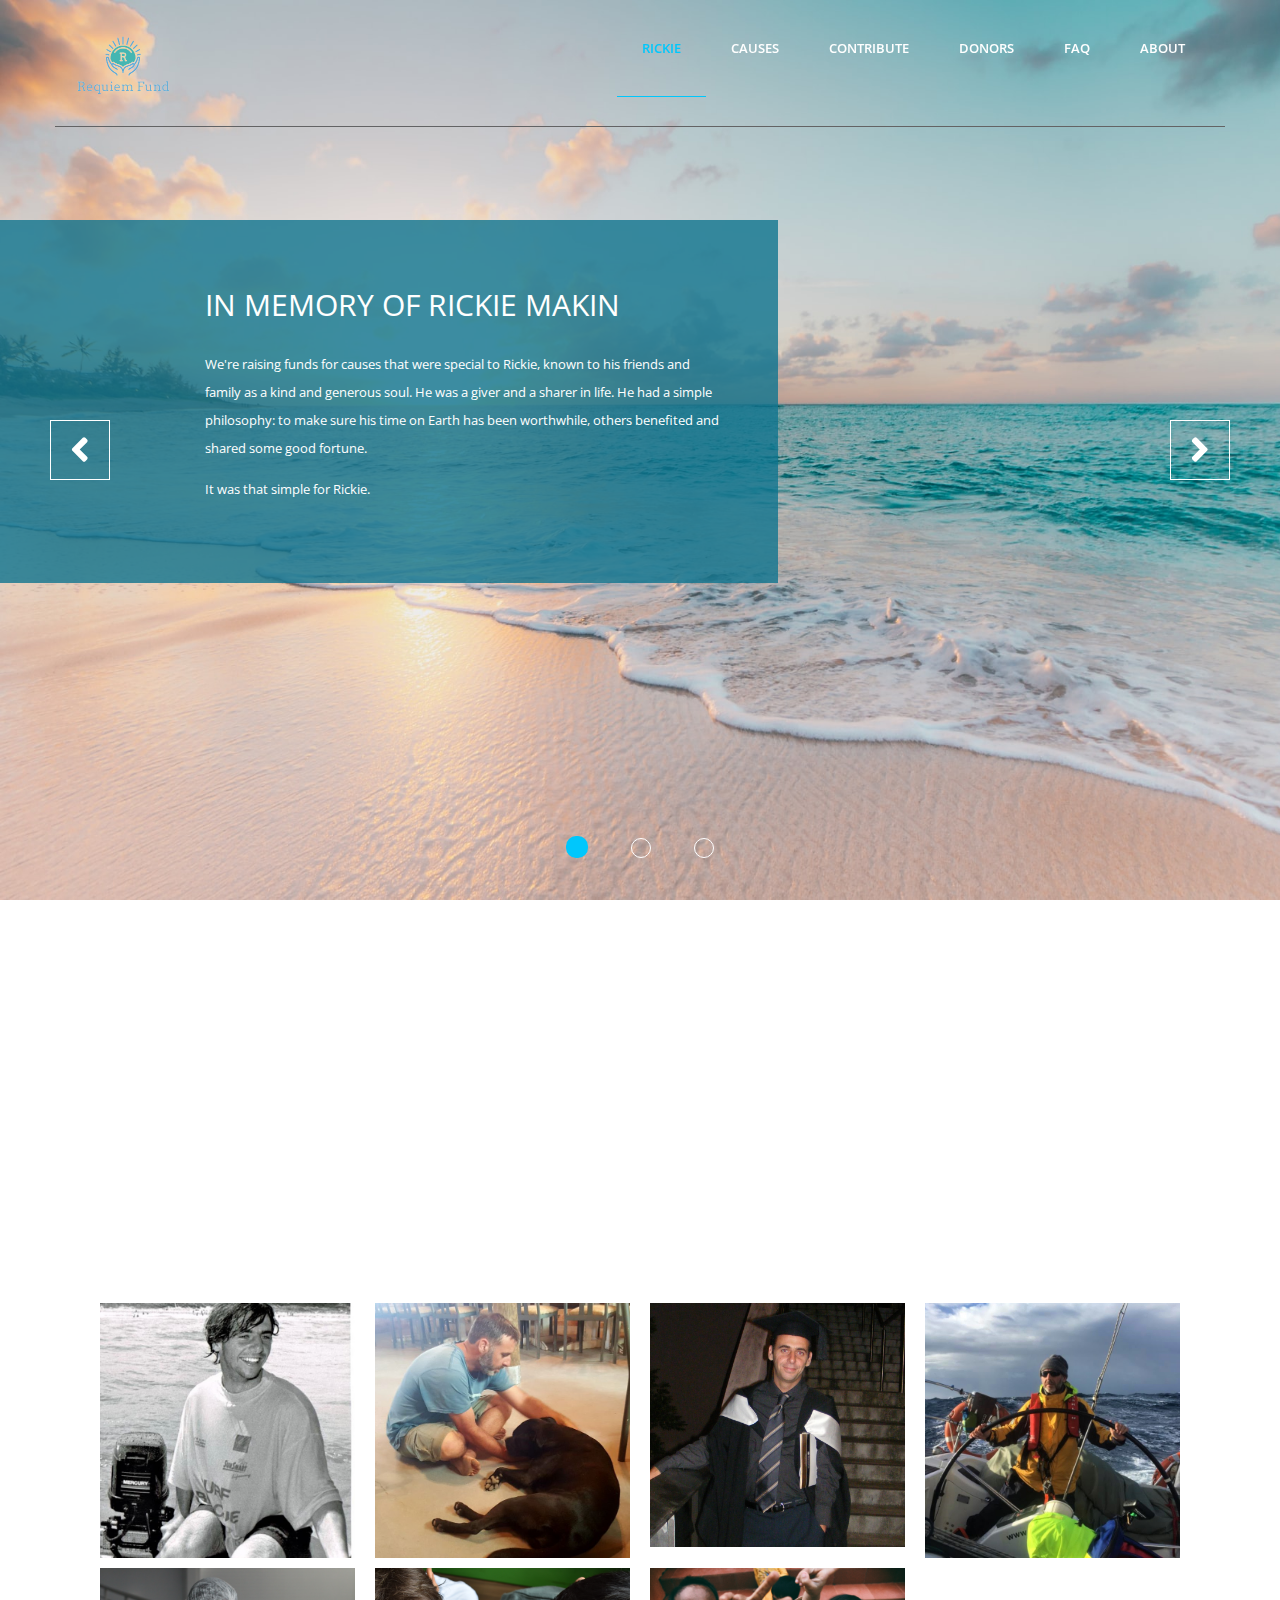
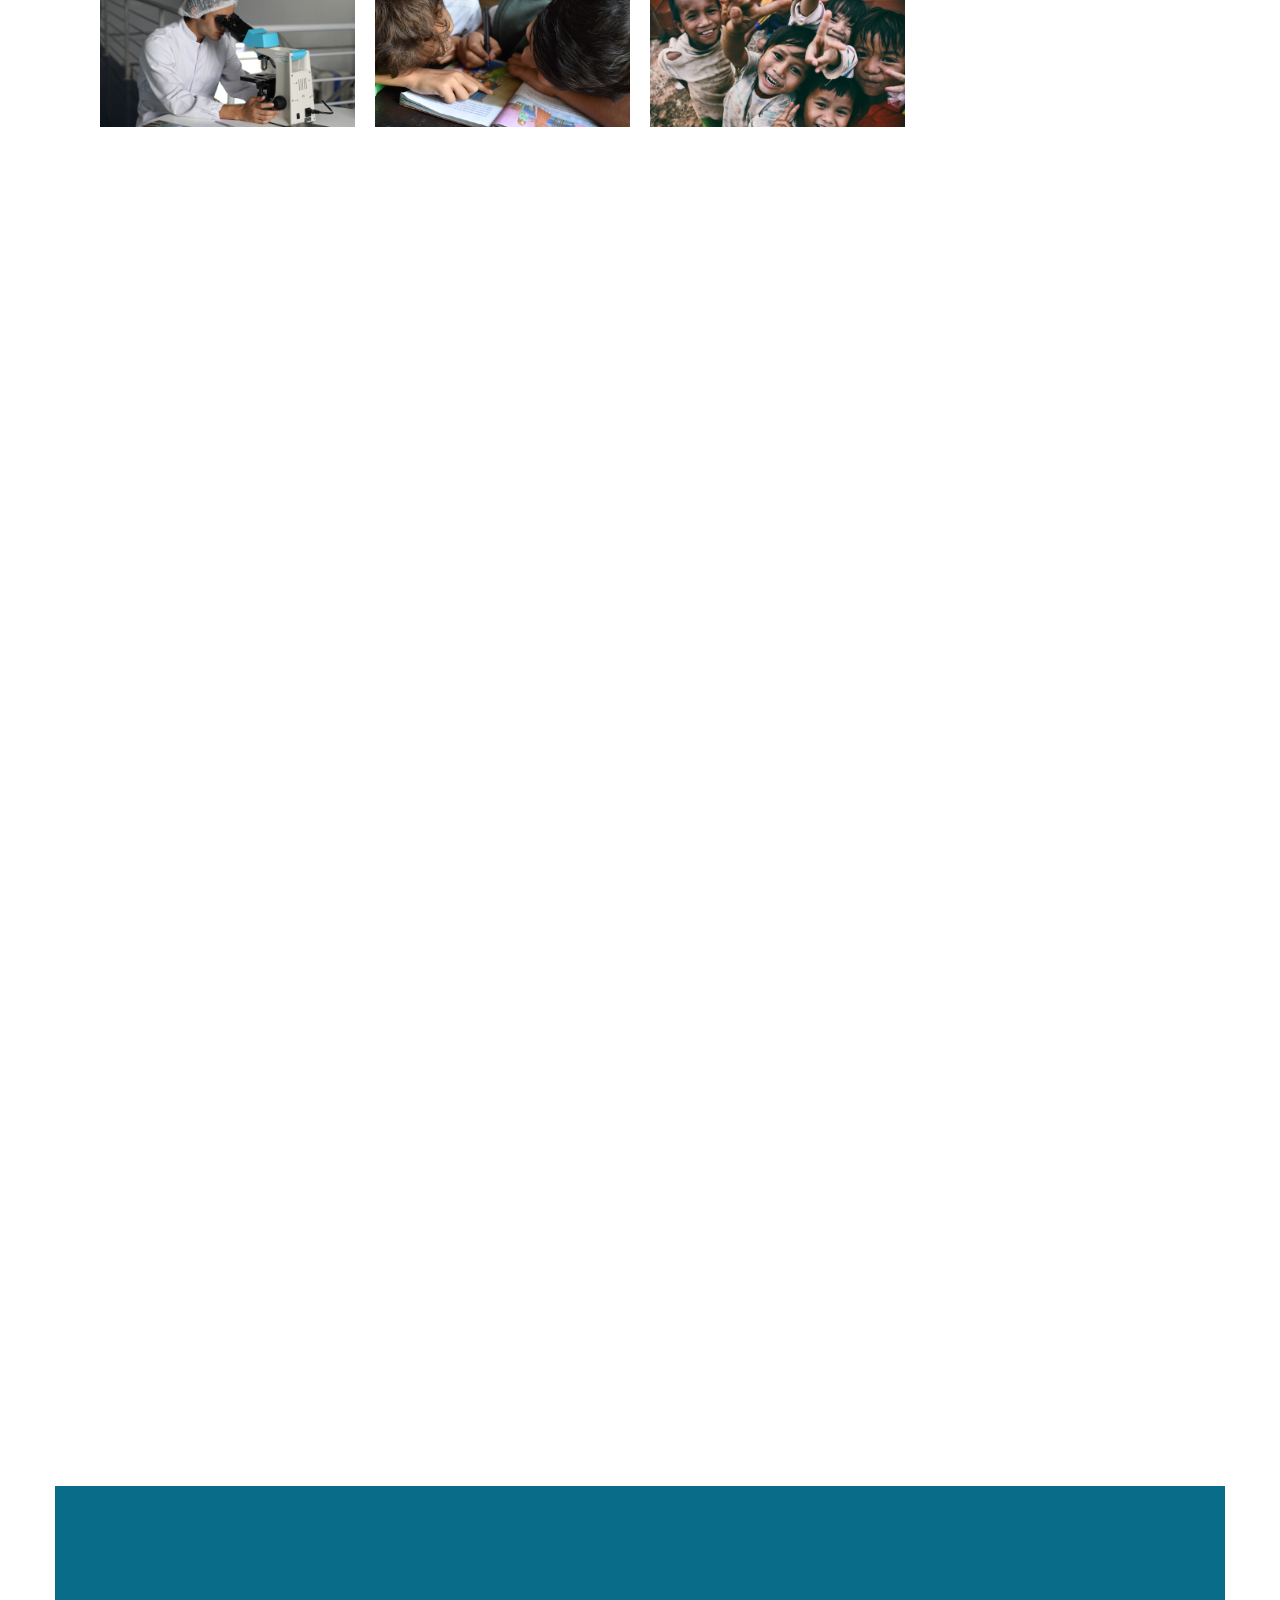
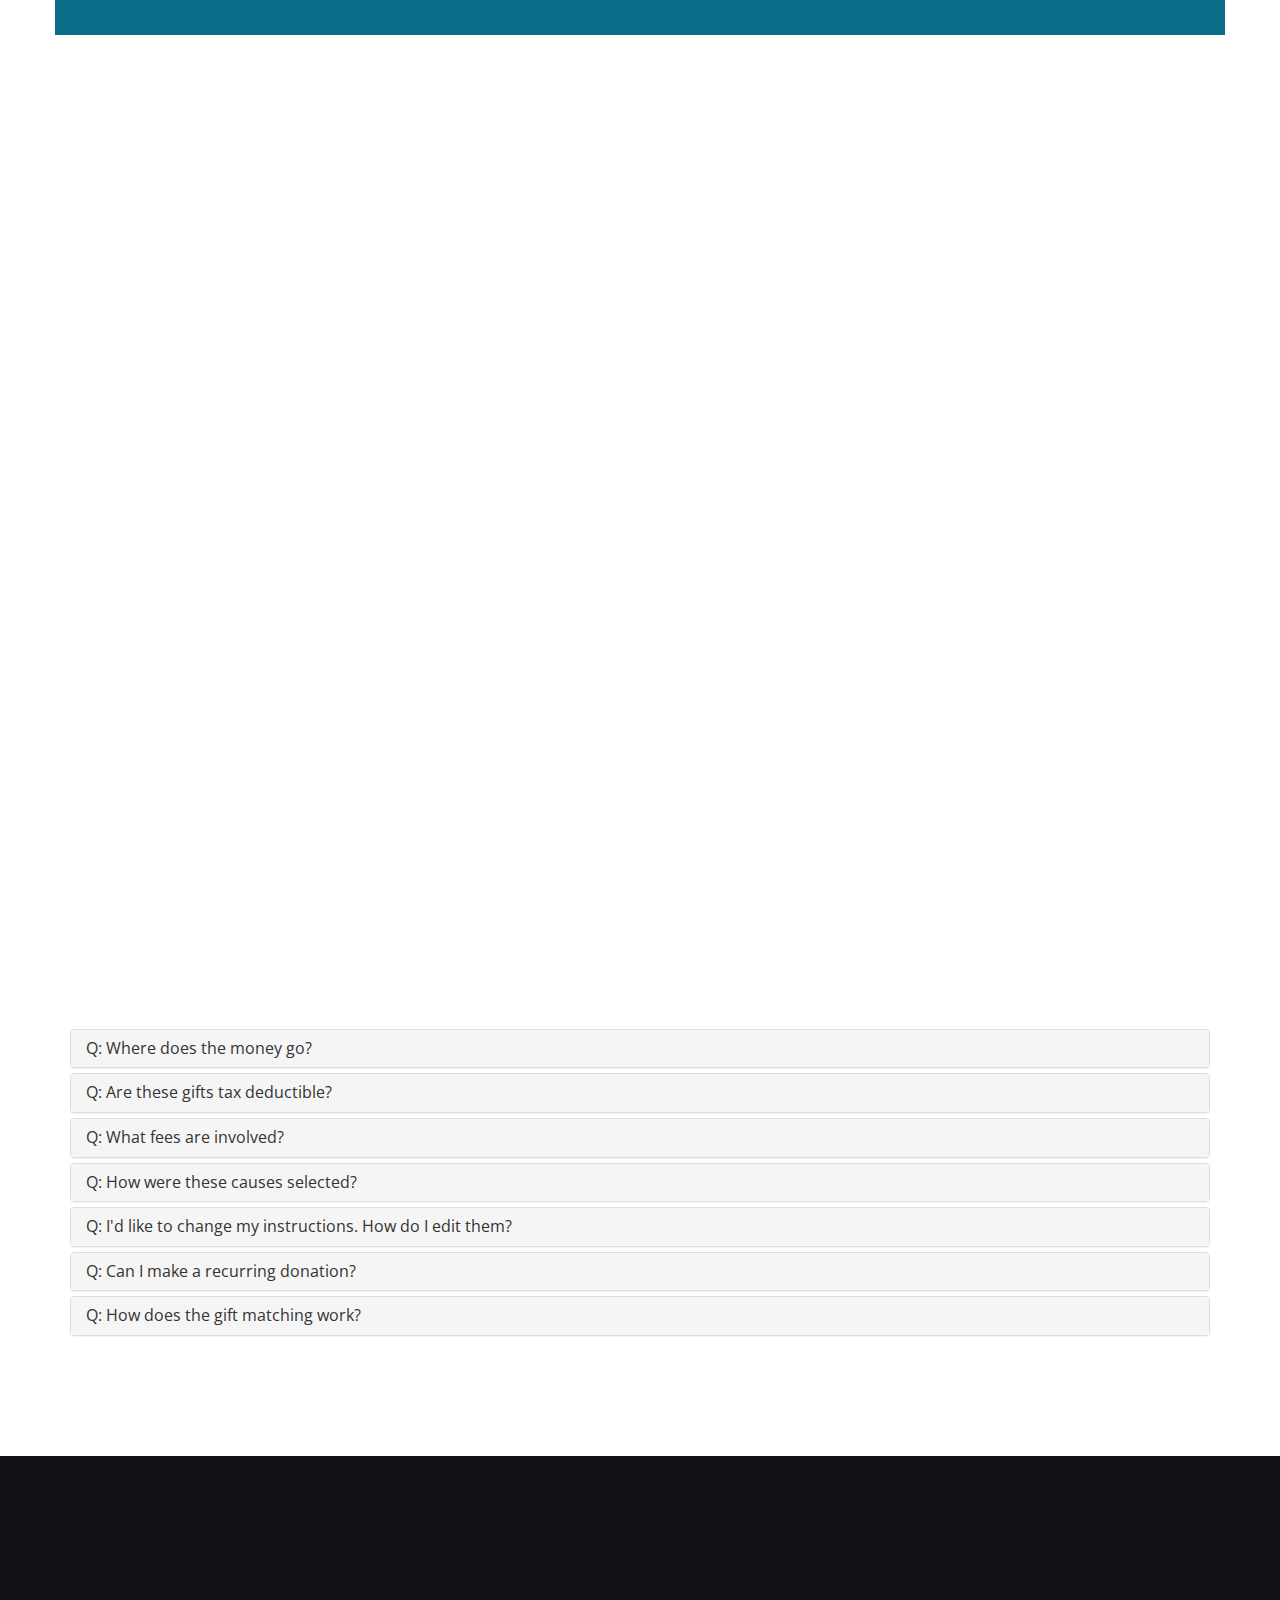
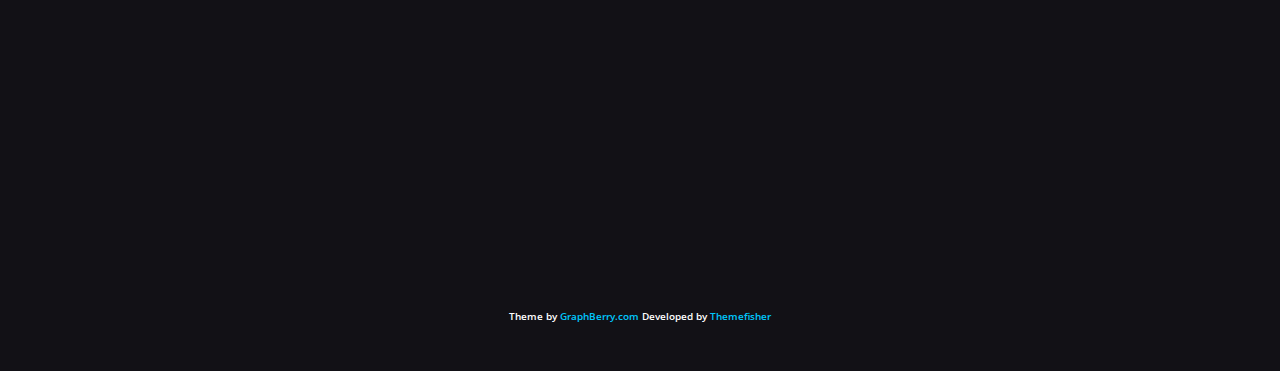
==== MatchedGiving/index.html @ c0e1bed7 "Create Matched Giving page" ====
<!DOCTYPE html>
<!--[if lt IE 7]>      <html lang="en" class="no-js lt-ie9 lt-ie8 lt-ie7"> <![endif]-->
<!--[if IE 7]>         <html lang="en" class="no-js lt-ie9 lt-ie8"> <![endif]-->
<!--[if IE 8]>         <html lang="en" class="no-js lt-ie9"> <![endif]-->
<!--[if gt IE 8]><!--> <html lang="en" class="no-js"> <!--<![endif]-->
    <head>
        <!-- Mobile Specific Meta -->
        <meta name="viewport" content="width=device-width, initial-scale=1">
        <!-- Always force latest IE rendering engine -->
        <meta http-equiv="X-UA-Compatible" content="IE=edge">
        <!-- Meta Keyword -->
        <meta name="keywords" content="Requiem, Rickie Makin, charity, fund, gift, donation">
        <!-- meta character set -->
        <meta charset="utf-8">
		<link rel="shortcut icon" href="img/favicon.ico">
        <!-- Site Title -->
        <title>Requiem Fund for Rickie Makin</title>
        
        <!--
        Google Fonts
        ============================================= -->
        <link href="https://fonts.googleapis.com/css?family=Open+Sans:400,300,600,700" rel="stylesheet" type="text/css">
		
        <!--
        CSS
        ============================================= -->
        <!-- Fontawesome -->
        <link rel="stylesheet" href="css/font-awesome.min.css">
		<link rel="stylesheet" href="css/all.min.css">
		<link rel="stylesheet" href="css/brands.min.css">
        <!-- Bootstrap -->
        <link rel="stylesheet" href="css/bootstrap.min.css"> 
        <!-- Fancybox -->
        <link rel="stylesheet" href="css/jquery.fancybox.css">
        <!-- owl carousel -->
        <link rel="stylesheet" href="css/owl.carousel.css">
        <!-- Animate -->
        <link rel="stylesheet" href="css/animate.css">
        <!-- Main Stylesheet -->
        <link rel="stylesheet" href="css/main.css">
        <!-- Main Responsive -->
        <link rel="stylesheet" href="css/responsive.css">
		
		
		<!-- Modernizer Script for old Browsers -->
        <script src="js/vendor/modernizr-2.6.2.min.js"></script>

	<!-- Global site tag (gtag.js) - Google Analytics -->
	<script async src="https://www.googletagmanager.com/gtag/js?id=G-WVYJZGFJB5"></script>
	<script>
	  window.dataLayer = window.dataLayer || [];
	  function gtag(){dataLayer.push(arguments);}
	  gtag('js', new Date());

	  gtag('config', 'G-WVYJZGFJB5');
	</script>

		
    </head>
	
    <body>

        <!--
        Fixed Navigation
        ==================================== -->
        <header id="navigation" class="navbar-fixed-top">
            <div class="container">

                <div class="navbar-header">
                    <!-- responsive nav button -->
                    <button type="button" class="navbar-toggle" data-toggle="collapse" data-target=".navbar-collapse">
                        <span class="sr-only">Toggle navigation</span>
                        <span class="icon-bar"></span>
                        <span class="icon-bar"></span>
                        <span class="icon-bar"></span>
                    </button>
                    <!-- /responsive nav button -->

                    <!-- logo -->
                    <h1 class="navbar-brand">
                        <a href="https://www.requiem-fund.org/">
                            <img src="img/logo.png" alt="Requiem Logo" width="50%" height="50%">
                        </a>
                    </h1>
                    <!-- /logo -->

                    </div>

                    <!-- main nav -->
                    <nav class="collapse navigation navbar-collapse navbar-right" role="navigation">
                        <ul id="nav" class="nav navbar-nav">
                            <li class="current"><a href="#home">Rickie</a></li>
                            <li><a href="#causes">Causes</a></li>
                            <li><a href="#contribute">Contribute</a></li>
                            <li><a href="#donors">Donors</a></li>
                            <li><a href="#faq">FAQ</a></li>
							<li><a href="#footer">About</a></li>
                        </ul>
                    </nav>
                    <!-- /main nav -->
									
                </div>

            </div>
        </header>
        <!--
        End Fixed Navigation
        ==================================== -->


        <!--
        Home Slider
        ==================================== -->
        <section id="home">     
            <div id="home-carousel" class="carousel slide" data-interval="false">
                <ol class="carousel-indicators">
                    <li data-target="#home-carousel" data-slide-to="0" class="active"></li>
                    <li data-target="#home-carousel" data-slide-to="1"></li>
                    <li data-target="#home-carousel" data-slide-to="2"></li>
                </ol>
                <!--/.carousel-indicators-->

                <div class="carousel-inner">

                    <div class="item active"  style="background-image: url('img/slider/bg1.jpg')" >
                        <div class="carousel-caption">
                            <div class="animated fadeInUp">
                                <h2>In memory of Rickie Makin</h2>
                                <p>We're raising funds for causes that were special to Rickie, known to his friends and family as a kind and generous soul. He was a giver and a sharer in life. He had a simple philosophy: to make sure his time on Earth has been worthwhile, others benefited and shared some good fortune.</p><br>
								<p>It was that simple for Rickie.</p>
                            </div>
                        </div>
                    </div>              

                    <div class="item" style="background-image: url('img/slider/bg2.jpg')">                
                        <div class="carousel-caption">
                            <div class="animated fadeInUp">
								<h2>About Rickie</h2>
                                <p>He was a sailor, a coder, a black belt in taekwondo, a surfer, a business owner, scuba diver and a traveller. Most importantly, he was a partner, a son, a brother and true friend to many people from all walks of life. Sadly taken too young in a tragic sailing accident on March 7th, 2020. We have unfortunately lost a wonderful man whilst participating in a sport he loved so much.</p><br>
								<p>The world is a poorer place for his loss. We who loved Rickie were blessed having him in our lives even though it was for a very much shorter time then we find easy to accept.</p>
                            </div>
                        </div>
                    </div>

                    <div class="item" style="background-image: url('img/slider/bg3.jpg')">                 
                         <div class="carousel-caption">
                            <div class="animated fadeInUp">
								<h2>About this fund</h2>
                                <p>This fund was established to honour Rickie's memory and his generosity by continuing to support the causes that mattered to him. It's open to everyone to make a contribution and all are welcome to leave a message too. While we can, we also offer matching gifts. The causes were selected by his mum, Kay, partner, Jodie and lifelong friend, Greg.</p><br>
								<p>The fund is auspiced under the <a href="https://www.communityfoundation.org.au/" style="color: #ffffff; text-decoration: underline;">Australian Communities Foundation</a>. </p>
                            </div>
                        </div>
                    </div>
                </div>
                <!--/.carousel-inner-->
                <nav id="nav-arrows" class="nav-arrows hidden-xs hidden-sm visible-md visible-lg">
                    <a class="sl-prev " href="#home-carousel" data-slide="prev">
                        <i class="fa fa-angle-left fa-3x"></i>
                    </a>
                    <a class="sl-next" href="#home-carousel" data-slide="next">
                        <i class="fa fa-angle-right fa-3x"></i>
                    </a>
                </nav>

            </div>
        </section>
        <!--
        End #home Slider
        ========================== -->
  
 
        <!--
        #causes
        ========================== -->
        
        <section id="causes">

            <div class="section-title text-center wow fadeInDown">
                <h2>Rickie's Causes</h2>    
                <p>Rickie loved to help people, he believed strongly in fairness and equality, giving the same opportunities to everyone to make the most of their lives and talents.</p>
            </div>
            
            <nav class="project-filter clearfix text-center wow fadeInLeft"  data-wow-delay="0.5s">
                <ul class="list-inline">
                    <li><a href="javascript:;" class="filter" data-filter="all">All</a></li>
					<li><a href="javascript:;" class="filter" data-filter=".water">Water</a></li>
                    <li><a href="javascript:;" class="filter" data-filter=".animals">Animals</a></li>
                    <li><a href="javascript:;" class="filter" data-filter=".education">Education</a></li>
                    <li><a href="javascript:;" class="filter" data-filter=".health">Health</a></li>
                    <li><a href="javascript:;" class="filter" data-filter=".refugees">Refugees</a></li>
                </ul>
            </nav>

            <div id="projects" class="clearfix" style="padding-left:90px; padding-right:90px;">

                <figure class="mix portfolio-item water">
                    <img class="img-responsive" src="img/portfolio/rickie-wslsc.jpg" alt="Warrnambool Surf Life Saving Club" >
					<a href="#" class="plus btn-primary" data-toggle="modal" data-target="#portfolio-1"></a>

					<!-- Modal -->
					<div class="modal fade" id="portfolio-1" tabindex="-1" role="dialog" aria-hidden="true">
					  <div class="modal-dialog modal-dialog-centered" role="document">
						<div class="modal-content">
						  <div class="modal-header">
							<a href="#" class="close" data-dismiss="modal" aria-label="Close">&times;</a></h5>
							<h5 class="modal-title"><a href="https://www.warrnamboolslsc.org.au/">Warrnambool Surf Life Saving Club</a></h5>
						  </div>
						  <div class="modal-body row">
							<div class="container col-sm-12 col-md-12 col-lg-12">
								<div class="col-sm-3 col-md-3 col-lg-3">
									<a href="https://www.warrnamboolslsc.org.au/"><img src="img/portfolio/wslsc-logo.png" style="width:120px"></a>
								</div>
								<div class="col-sm-9 col-md-9 col-lg-9">
									<p>Warrnambool Surf Life Saving Club works to keep the beaches safe for everyone. Through regular patrolling, education, first aid, competitions and social events, the volunteers play an important role in the Warrnambool community.</p><br>
									<p>Rickie loved the water from a young age, and was a keen swimmer who always encouraged others. Later, after moving to the beach, he took up surfing in early high school. His interest in Surf Life Saving started shortly after and he was a committed member, doing regular patrols to help keep his community safe.</p>
								</div>
							</div>
						 </div>
						</div>
					  </div>
					</div>
                    <figcaption class="mask">
                        <h5 style="text-align: center">Warrnambool Surf Life Saving Club</h5><br>
                        <span>Water</span>
                    </figcaption>
                </figure>

                <figure class="mix portfolio-item animals">
                    <img class="img-responsive" src="img/portfolio/rickie-rspca.jpg" alt="RSPCA">
					<a href="#" class="plus btn-primary" data-toggle="modal" data-target="#portfolio-2"></a>

					<!-- Modal -->
					<div class="modal fade" id="portfolio-2" tabindex="-1" role="dialog" aria-hidden="true">
					  <div class="modal-dialog modal-dialog-centered" role="document">
						<div class="modal-content">
						  <div class="modal-header">
							<a href="#" class="close" data-dismiss="modal" aria-label="Close">&times;</a></h5>
							<h5 class="modal-title"><a href="https://www.rspca.org.au/">RSPCA</a></h5>
						  </div>
						  <div class="modal-body row">
							<div class="container col-sm-12 col-md-12 col-lg-12">
								<div class="col-sm-3 col-md-3 col-lg-3">
									<a href="https://www.rspca.org.au/"><img src="img/portfolio/rspca-logo.jpg" style="width:120px"></a>
								</div>
								<div class="col-sm-9 col-md-9 col-lg-9">
									<p>The Royal Society for Protection of Cruelty to Animals - better known as the RSPCA - has been promoting the welfare and wellbeing of animals in Australia for over 150 years. In addition to rehoming animals, they provide advocacy, education and investigation and prosecution of cruelty to animals.</p><br>
									<p>Animals played an important part of Rickie's life from a young age. Growing up, he was surrounded by beloved pet cats, dogs and birds. He couldn't abide any form of abuse or cruelty to animals; it was a deeply held core belief that they should always be treated humanely. After moving to Brisbane, he met his rescue pup Aura, whom he loved deeply and cherished.</p>
								</div>
							</div>
						 </div>
						</div>
					  </div>
					</div>
                    <figcaption class="mask">
                        <h5 style="text-align: center">RSPCA</h5><br>
                        <span>Animals</span>
                    </figcaption>
                </figure>
				
				
                  <figure class="mix portfolio-item education">
                    <img class="img-responsive" src="img/portfolio/rickie-unimelb.JPG" alt="University of Melbourne Student Support">
					<a href="#" class="plus btn-primary" data-toggle="modal" data-target="#portfolio-3"></a>

					<!-- Modal -->
					<div class="modal fade" id="portfolio-3" tabindex="-1" role="dialog" aria-hidden="true">
					  <div class="modal-dialog modal-dialog-centered" role="document">
						<div class="modal-content">
						  <div class="modal-header">
							<a href="#" class="close" data-dismiss="modal" aria-label="Close">&times;</a></h5>
							<h5 class="modal-title"><a href="https://www.unimelb.edu.au/alumni/give/donate/appeals/student-support-fund">University of Melbourne Student Support Fund</a></h5>
						  </div>
						  <div class="modal-body row">
							<div class="container col-sm-12 col-md-12 col-lg-12">
								<div class="col-sm-3 col-md-3 col-lg-3">
									<a href="https://www.unimelb.edu.au/alumni/give/donate/appeals/student-support-fund"><img src="img/portfolio/unimelb-logo.svg" style="width:120px"></a>
								</div>
								<div class="col-sm-9 col-md-9 col-lg-9">
									<p>The University of Melbourne Student Support Fund helps students to participate fully in the University experience. It does this through providing direct financial support to those who need, ensuring the basics of rent, food and healthcare.</p><br>
									<p>The opportunity to pursue his interests in computers led Rickie to the University of Melbourne. He made lifelong friends and had many wonderful experiences. However, living off-campus was expensive and finances were always tight.  Rickie worked lots of jobs to try to make ends meet, though his studies suffered. He was very grateful for the help he received from the University, including financial support.</p>
								</div>
							</div>
						 </div>
						</div>
					  </div>
					</div>
                    <figcaption class="mask">
                        <h5 style="text-align: center">University of Melbourne Student Support Fund</h5><br>
                        <span>Education</span>
                    </figcaption>
                </figure>
				
				
                <figure class="mix portfolio-item water">
                    <img class="img-responsive" src="img/portfolio/rickie-makingwaves.jpeg" alt="Making Waves Foundation">
					<a href="#" class="plus btn-primary" data-toggle="modal" data-target="#portfolio-4"></a>

					<!-- Modal -->
					<div class="modal fade" id="portfolio-4" tabindex="-1" role="dialog" aria-hidden="true">
					  <div class="modal-dialog modal-dialog-centered" role="document">
						<div class="modal-content">
						  <div class="modal-header">
							<a href="#" class="close" data-dismiss="modal" aria-label="Close">&times;</a></h5>
							<h5 class="modal-title"><a href="https://makingwavesfoundation.com.au/">Making Waves Foundation</a></h5>
						  </div>
						  <div class="modal-body row">
							<div class="container col-sm-12 col-md-12 col-lg-12">
								<div class="col-sm-3 col-md-3 col-lg-3">
									<a href="https://makingwavesfoundation.com.au/"><img src="img/portfolio/makingwaves-logo.png" style="width:120px"></a>
								</div>
								<div class="col-sm-9 col-md-9 col-lg-9">
									<p>The Making Waves Foundation helps improve the lives of disadvantaged and disabled people through sailing programs. By supporting people to take part in on-water experiences, they build confidence, self-esteem and forge new relationships.</p><br>
									<p>Rickie developed his passion for sailing when he moved to Brisbane for work. While he had always loved the water, with sailing he was able to take this to a new level, regularly competing in races and spending time sailing the Mediterranean Sea. Through sailing, he made many friends and was always keen to help people experience the thrill of his favourite sport.</p>
								</div>
							</div>
						 </div>
						</div>
					  </div>
					</div>
                    <figcaption class="mask">
                        <h5 style="text-align: center">Making Waves Foundation</h5><br>
                        <span>Water</span>
                    </figcaption>
                </figure>
				
                <figure class="mix portfolio-item health">
                    <img class="img-responsive" src="img/portfolio/portfolio-5.jpg" alt="Westmead Institute of Medical Research">
					<a href="#" class="plus btn-primary" data-toggle="modal" data-target="#portfolio-5"></a>

					<!-- Modal -->
					<div class="modal fade" id="portfolio-5" tabindex="-1" role="dialog" aria-hidden="true">
					  <div class="modal-dialog modal-dialog-centered" role="document">
						<div class="modal-content">
						  <div class="modal-header">
							<a href="#" class="close" data-dismiss="modal" aria-label="Close">&times;</a></h5>
							<h5 class="modal-title"><a href="https://www.westmeadinstitute.org.au/support-us/wimr-foundation">Westmead Institute for Medical Research</a></h5>
						  </div>
						  <div class="modal-body row">
							<div class="container col-sm-12 col-md-12 col-lg-12">
								<div class="col-sm-3 col-md-3 col-lg-3">
									<a href="https://www.westmeadinstitute.org.au/support-us/wimr-foundation"><img src="img/portfolio/wimr-logo.png" style="width:130px"></a>
								</div>
								<div class="col-sm-9 col-md-9 col-lg-9">
									<p>The Westmead Institute for Medical Research is a leading research facility tackling some of the hardest and most important challenges. They are pioneering efforts to create breakthroughs in personalised treatments and cures to improve the lives of people everywhere.</p><br>
									<p>While Rickie was fit and active, he developed Type 1 diabetes in his 30s. He was able to keep the disease in check, but managing it came at a price and wasn't without risks. A strong believer in the power of research and innovation to transform lives, he was optimistic about the future and looked forwards to a world where this disease wouldn't impact future generations. He was particular passionate about stem cell research and followed the work at Westmead in particular.</p>
								</div>
							</div>
						 </div>
						</div>
					  </div>
					</div>
                    <figcaption class="mask">
                        <h5 style="text-align: center">Westmead Institute for Medical Research</h5><br>
                        <span>Health</span>
                    </figcaption>
                </figure>

                 <figure class="mix portfolio-item education">
                    <img class="img-responsive" src="img/portfolio/portfolio-1.jpg" alt="Warrnambool College">
					<a href="#" class="plus btn-primary" data-toggle="modal" data-target="#portfolio-6"></a>

					<!-- Modal -->
					<div class="modal fade" id="portfolio-6" tabindex="-1" role="dialog" aria-hidden="true">
					  <div class="modal-dialog modal-dialog-centered" role="document">
						<div class="modal-content">
						  <div class="modal-header">
							<a href="#" class="close" data-dismiss="modal" aria-label="Close">&times;</a></h5>
							<h5 class="modal-title"><a href="https://www.wblcoll.vic.edu.au/">Warrnambool College Digital Technology Prize</a></h5>
						  </div>
						  <div class="modal-body row">
							<div class="container col-sm-12 col-md-12 col-lg-12">
								<div class="col-sm-3 col-md-3 col-lg-3">
									<a href="https://www.wblcoll.vic.edu.au/"><img src="img/portfolio/wblcoll-logo.jpg" style="width:120px"></a>
								</div>
								<div class="col-sm-9 col-md-9 col-lg-9">
									<p>Warrnambool College is a leading secondary government high school in Southwest Victoria. Through this fund, the school will be offering a prize to students to recognise their achievements in digital technology while creating opportunities for their ongoing education.</p><br>
									<p>It was at this school that Rickie developed his passion for and expertise in computers. Starting with the famed BBC Micros provided by the school, Rickie's interests developed and took him to university and then onto a career working on a variety of computer systems, covering home automation, vehicle management and horticultural supply chain solutions.</p>
								</div>
							</div>
						 </div>
						</div>
					  </div>
					</div>
                    <figcaption class="mask">
                        <h5 style="text-align: center">Warrnambool College Digital Technology Prize</h5><br>
                        <span>Education</span>
                    </figcaption>
                </figure>

                <figure class="mix portfolio-item refugees">
                    <img class="img-responsive" src="img/portfolio/portfolio-4.jpg" alt="United Nations High Commission for Refugees">
					<a href="#" class="plus btn-primary" data-toggle="modal" data-target="#portfolio-7"></a>

					<!-- Modal -->
					<div class="modal fade" id="portfolio-7" tabindex="-1" role="dialog" aria-hidden="true">
					  <div class="modal-dialog modal-dialog-centered" role="document">
						<div class="modal-content">
						  <div class="modal-header">
							<a href="#" class="close" data-dismiss="modal" aria-label="Close">&times;</a></h5>
							<h5 class="modal-title"><a href="https://www.unrefugees.org.au/">United Nations High Commission for Refugees</a></h5>
						  </div>
						  <div class="modal-body row">
							<div class="container col-sm-12 col-md-12 col-lg-12">
								<div class="col-sm-3 col-md-3 col-lg-3">
									<a href="https://www.unrefugees.org.au/"><img src="img/portfolio/unhcr-logo.jpg" style="width:120px"></a>
								</div>
								<div class="col-sm-9 col-md-9 col-lg-9">
									<p>Australia for UNHCR is the UN Refugee Agency’s national partner in Australia, raising awareness and funds to support UNHCR’s global emergency response to humanitarian crises, such as shelter, protection, clean water, food and medicines. Australia for UNHCR also directly funds projects that support longer-term care such as building schools, running livelihood programs and providing healthcare.</p><br>
									<p>One of Rickie's core values was that he believed everyone should have an opportunity in life, regardless of their material circumstances. He was a kind man who embraced people from all walks of life without judgement. He wanted to see a world where refugees would be treated fairly, compassionately and with humanity and dignity.</p>
								</div>
							</div>
						 </div>
						</div>
					  </div>
					</div>
                    <figcaption class="mask">
                        <h5 style="text-align: center">United Nations High Commission for Refugees</h5><br>
                        <span>Refugees</span>
                    </figcaption>
                </figure>

            </div> <!-- end #projects -->

        </section>
        <!--
        End #causes
        ========================== -->
		
		
		        <!--
        #contribute
        ========================== -->
        <section id="contribute">
            <div class="container">
                <div class="row">
                    <div class="section-title text-center wow fadeInDown">
                        <h2>Contribute</h2>
                        <p>Whether you knew Rickie or not, he would welcome any contribution you can make to these causes. The fund will match your gifts while we can.</p>
                    </div>
					<div class="col-md-8 col-sm-9 wow fadeInLeft">
                        <div class="contact-form clearfix">
                            <form action="#" method="get" name="contribution" onsubmit="submitContribution(); return false;">
                                <div class="input-field">
                                    <input type="text" class="form-control" name="name" placeholder="Display Name">
                                </div>
                                <div class="input-field">
                                    <input type="email" class="form-control" name="email" placeholder="Your Email" required="">
                                </div>
                                <div class="input-field message">
                                    <textarea id="msg-txt" name="message"  placeholder="Your Message" class="form-control" rows="3" style="height:100%;"></textarea>
                                </div>
								<input type="hidden" id="giftID">
								<h5 class="">Allocate my gift to</h5><br>
								<div class="container">
									<div class="row">
										<div class="col-sm-2">
											<div class="input-field">
												<input type="radio" id="whole" name="gift-type" value="whole" checked="true" onclick="setGiveMode('whole');">
												<label for="whole"><h5>the whole fund</h5></label><br>
												<input type="radio" id="specific" name="gift-type" value="specific" onclick="setGiveMode('specific');">
												<label for="specific"><h5>specific causes</h5></label><br>
											</div>
										</div>
										<div class="col-sm-3" id="cause-selector" style="display: none;">
											<div class="input-field">
												<select class="form-control" name="cause-list" id="cause-list">
													<option value="all">All</option>
													<option value="wslsc">Warrnambool Surf Life Saving Club</option>
													<option value="rspca">RSPCA</option>
													<option value="unimelb">University of Melbourne Student Support</option>
													<option value="makingwaves">Making Waves Foundation</option>
													<option value="wimr">Westmead Institute for Medical Research</option>
													<option value="wboolcollege">Warrnambool College Digital Technology Prize&nbsp;&nbsp;</option>
													<option value="unhcr">United Nations High Commission for Refugees</option>
												</select>
											</div>
										</div>
										<div class="col-sm-2" id="cause-amount" style="display: none;">
											<div class="input-field">
												<input type="number" class="form-control" name="cause-amount" value="100" required="" min="1" max="10000">
											</div>
										</div>
										<div class="col-sm-2" id="add-cause" style="display: none;">
											<div class="input-field"><br>
												<input type="button" class="btn" value="+" onclick="addGiftItem();">
											</div>
										</div>
									</div>
									<div class="row" id="gift-table" style="display: none;">
										<div class="col-sm-2">
										</div>
										<div class="col-sm-4 table-responsive">
											<table class="table table-hover table-striped">
											  <thead>
												<tr>
												  <th scope="col">Cause</th>
												  <th scope="col">Amount</th>
												  <th scope="col"></th>

												</tr>
											  </thead>
											  <tbody>
											  </tbody>
											</table>											
										</div>
									</div>
								</div>
								<div class="col-sm-3 input-field">
                                    <input type="number" class="form-control" name="total" id="gift-total" placeholder="100" required="" min="1" max="10000">
                                </div>
                                <input type="submit" class="btn btn-blue pull-right" value="CONFIRM" id="msg-submit" onclick="" >
                            </form>
                        </div> <!-- end .contact-form -->
                    </div> <!-- .col-md-8 -->

                    <div class="col-md-4 col-sm-3 wow fadeInRight">
                        <div class="contact-details">
                            <h4>Making a Contribution</h4><br>
                            <p class="instructions">Please complete the details on this form. If you like, you can choose to have your name displayed and a short message shown here. Your email will be kept private. </p>
							<p class="instructions">Once submitted, you will then be redirected to the Australian Communities Foundation website to complete the payment in their system.</p>
                        </div> <!-- end .contact-details -->

                        <div class="contact-details">
                            <h4>Allocation Instructions</h4><br>
                            <p class="instructions">By default, your gift goes to the whole fund and will be allocated across all the causes through matching. </p>
							<p class="instructions">Alternatively, you may elect to nominate specific causes for your gift. The fund will match dollar-for-dollar for those causes, while there is money remaining in the matching pool.</p>
                        </div> <!-- end .contact-details -->
						
						<div class="contact-details" id="selection-instructions" style="display:none">
                            <h4>How to select specific causes</h4><br>
                            <p class="instructions">Please use the drop down menu to select a cause. Then enter the amount you would like to give to this cause. Press the + button to add.</p>
							<p class="instructions">You can repeat this process as often as you like. If you make a mistake, click on the rubbish bin icon to delete that row.</p>
                        </div> <!-- end .contact-details -->
						
                    </div> <!-- .col-md-4 -->

                </div>
			</div>
        </section>

		<!-- Modal -->
		<div class="modal fade" id="submit-dialog" tabindex="-1" role="dialog" aria-hidden="true">
			<div class="modal-dialog modal-dialog-centered" role="document">
				<div class="modal-content" style="">
					<div class="modal-body">
						<div id="spinner" class="text-center">
							<img height="100px;" width="100px;" src="img/icons/spinner.gif">
						</div>
						<div id="check" style="display:none" class="text-center">
							<img height="100px;" width="100px;" src="img/icons/check.png">
						</div>
						<div id="error" style="display:none" class="text-center">
							<img height="100px;" width="100px;" src="img/icons/exclamation.png">
							<br/><br/><h2>Uh oh ... </h2><br/>
							<h4>Something has gone wrong with this transaction.</h4><br/>
							<h5>Please drop a note to <a href="mailto:gregory.hill+requiem@gmail.com">gregory.hill+requiem@gmail.com</a> to get support.</h5>											
						</div>
					</div>
				</div>
			</div>
		</div>


        <!--
        End #contribute
        ========================== -->

		<div id="response" class="text-center" style="display:none" >
			<div class="text-center">
				<img height="76px;" width="76px;" src="img/icons/check.png">
			</div>
			<br/><h2>Thank you for your gift</h2><br/>
			<h4>Please click through to the <a id="donationLink" href="https://australiacf.fcsuite.com/erp/donate/create?funit_id=1497" style="color: #ffffff; background-color: #00c7fc; text-decoration: underline;" target="_blank">Australian Communities Foundation</a> website to complete your donation.</h4><br/>
			<h5>Remember to provide the same email address there to ensure your instructions are followed.</h5>
		</div>
         <!--
        #donors
        ========================== -->
        
        <section id="donors">
           <div class="section-title text-center wow fadeInDown">
                <h2>Donors</h2>    
                <p>We celebrate the generosity of those who have made a contribution to the fund in Rickie's memory. </p>
            </div>
   
			<div class="container">
                <div class="row">
                    <div class="counter-section clearfix">

                        <div class="col-md-3 col-sm-6 col-xs-12 wow fadeInLeft" data-wow-delay="0.5s">
                            <div class="fact-item text-center">
                                <div class="fact-icon">
                                    <i class="fa fa-hand-holding-usd fa-2x"></i>
                                </div>
                                <span id="totalDonations"></span>
                                <p>Total Donations</p>
                            </div>
                        </div>
                        
                        <div class="col-md-3 col-sm-6 col-xs-12 wow fadeInLeft" data-wow-delay="0.8s">
                            <div class="fact-item text-center">
                                <div class="fact-icon">
                                    <i class="fa fa-users fa-2x"></i>                                    
                                </div>
                                <span id="countDonors"></span>
                                <p>Donors</p>
                            </div>
                        </div>
                        
                        <div class="col-md-3 col-sm-6 col-xs-12 wow fadeInLeft" data-wow-delay="1.1s">
                            <div class="fact-item text-center last">
                                <div class="fact-icon">
                                    <i class="fa fa-hourglass-half fa-2x"></i>
                                </div>
                                <span id="fundsRemaining"></span>
                                <p>Matching Funds Remaining</p>
                            </div>
                        </div>
                        
                        <div class="col-md-3 col-sm-6 col-xs-12 wow fadeInLeft" data-wow-delay="1.3s">
                            <div class="fact-item text-center last">
                                <div class="fact-icon">
                                    <i class="fa fa-clock fa-2x"></i>
                                </div>
                                <span id="daysRunning"></span>
                                <p>Days Running</p>
                            </div>
                        </div>

                    </div>
                </div>
            </div>
            <div class="container">
			<br><br><br><br>
                <div class="row">         
                    <div class="col-md-5 col-md-offset-1 wow fadeInLeft">

                        <div class="subtitle text-center">
                            <h3>Messages</h3>
                            <p>Some people have chosen to share some words on what Rickie meant to them.</p>
                        </div>

                        <div id="testimonial">

                            <div class="tst-item clearfix">
                                <div class="tst-single clearfix">
                                    <div class="tst-content">
                                        <p></p>
                                        <span></span>
                                    </div>
                                </div>

                                 <div class="tst-single clearfix">
                                    <div class="tst-content">
										<p></p>
                                        <span></span>
                                    </div>
								 </div>	
                                
							
                           </div>

                            <div class="tst-item">
                                 <div class="tst-single clearfix">
                                    <div class="tst-content">
										<p></p>
                                        <span></span>
                                    </div>
                                </div>

                                 <div class="tst-single clearfix">
                                    <div class="tst-content">
										<p></p>
                                        <span></span>
                                    </div>
                                </div>
								
                            </div>

                            <div class="tst-item">
                                 <div class="tst-single clearfix">
                                    <div class="tst-content">
										<p></p>
                                        <span></span>
                                    </div>
                                </div>

                                 <div class="tst-single clearfix">
                                    <div class="tst-content">
										<p></p>
                                        <span></span>
                                    </div>
                                </div>

                            </div>

                            <div class="tst-item">
                                 <div class="tst-single clearfix">
                                    <div class="tst-content">
										<p></p>
                                        <span></span>
                                    </div>
                                </div>

                                 <div class="tst-single clearfix">
                                    <div class="tst-content">
										<p></p>
                                        <span></span>
                                    </div>
                                </div>

                            </div>

                        </div> <!-- end #testimonial -->
                    </div> <!-- end .col-md-5 -->

                    <div class="col-md-5 col-md-offset-1 wow fadeInRight">

                        <div class="subtitle text-center">
                            <h3>Recent Gifts</h3>
                            <p>Thank you to the generous donors who have supported Rickie's fund.</p>
						</div>
						<div class="table-wrapper-scroll-y my-custom-scrollbar">
							<table class="table table-hover table-striped">
								<thead>
									<tr>
										<th scope="col">Date</th>
										<th scope="col">From</th>
										<th scope="col">Amount</th>
									</tr>
								</thead>
								<tbody  id="recentGifts">
									<tr>
										<td></td>
										<td></td>
										<td></td>
									</tr>
									<tr>
										<td></td>
										<td></td>
										<td></td>
									</tr>
									<tr>
										<td></td>
										<td></td>
										<td></td>
									</tr>
									<tr>
										<td></td>
										<td></td>
										<td></td>
									</tr>
									<tr>
										<td></td>
										<td></td>
										<td></td>
									</tr>
									<tr>
										<td></td>
										<td></td>
										<td></td>
									</tr>
									<tr>
										<td></td>
										<td></td>
										<td></td>
									</tr>
									<tr>
										<td></td>
										<td></td>
										<td></td>
									</tr>
									<tr>
										<td></td>
										<td></td>
										<td></td>
									</tr>
									<tr>
										<td></td>
										<td></td>
										<td></td>
									</tr>
									<tr>
										<td></td>
										<td></td>
										<td></td>
									</tr>
									<tr>
										<td></td>
										<td></td>
										<td></td>
									</tr>
									<tr>
										<td></td>
										<td></td>
										<td></td>
									</tr>
									<tr>
										<td></td>
										<td></td>
										<td></td>
									</tr>									
									<tr>
										<td></td>
										<td></td>
										<td></td>
									</tr>
									<tr>
										<td></td>
										<td></td>
										<td></td>
									</tr>
									<tr>
										<td></td>
										<td></td>
										<td></td>
									</tr>
									<tr>
										<td></td>
										<td></td>
										<td></td>
									</tr>
									<tr>
										<td></td>
										<td></td>
										<td></td>
									</tr>								
								</tbody>
								
							</table>	
						</div>
                    </div>  <!-- end .col-md-5 -->

                </div>
            </div>
        </section>
        <!--
        End #about-us
        ========================== -->

		<section id="faq">

					<div class="section-title text-center wow fadeInDown">
						<h2>Frequently Asked Questions</h2>    
						<p>More details on the operation of the fund can be found here.</p>
					</div>

			<div class="container ">
				<div class="panel-group" id="faqAccordion">
					<div class="panel panel-default ">
						<div class="panel-heading accordion-toggle question-toggle collapsed" data-toggle="collapse" data-parent="#faqAccordion" data-target="#question0">
							 <h4 class="panel-title">
								<a href="#faq" class="ing">Q: Where does the money go?</a>
						  </h4>

						</div>
						<div id="question0" class="panel-collapse collapse" style="height: 0px;">
							<div class="panel-body">
								<p class="instructions">All money is paid directly into a Named Sub-Fund within the <a href="https://www.communityfoundation.org.au/">Australian Communities Foundation</a>, a registered charity. ACF is Australia's only national community foundation. They operate a <a href="https://www.acnc.gov.au/tools/guidance/guides/private-and-public-ancillary-funds-and-acnc">Public Ancillary Fund</a> to provide administration, compliance, auditing and other governance services to philanthropists. Money held in trust before distribution to charities is <a href="https://www.communityfoundation.org.au/about/investments">invested responsibly.</a>.</p>
							</div>
						</div>
					</div>
					<div class="panel panel-default ">
						<div class="panel-heading accordion-toggle collapsed question-toggle" data-toggle="collapse" data-parent="#faqAccordion" data-target="#question1">
							 <h4 class="panel-title">
								<a href="#faq" class="ing">Q: Are these gifts tax deductible?</a>
						  </h4>

						</div>
						<div id="question1" class="panel-collapse collapse" style="height: 0px;">
							<div class="panel-body">

								<p class="instructions">Yes. The Australian Communities Foundation will issue donors a receipt via email which can be used for tax deductions. All money distributed to charities through ACF are themselves holding a tax-deductible status.</p>
							</div>
						</div>
					</div>
					<div class="panel panel-default ">
						<div class="panel-heading accordion-toggle collapsed question-toggle" data-toggle="collapse" data-parent="#faqAccordion" data-target="#question2">
							 <h4 class="panel-title">
								<a href="#faq" class="ing">Q: What fees are involved?</a>
						  </h4>

						</div>
						<div id="question2" class="panel-collapse collapse" style="height: 0px;">
							<div class="panel-body">

								<p class="instructions">The Australian Communities Foundation <a href="https://www.communityfoundation.org.au/giving/fees">deducts a fee</a> of 2.2% per annum on money held within the fund. This pays for their professional services including administration, auditing, compliance and related governance. This fee is inclusive of any costs they incur by payment providers. Further, a 0.37% per annum investment fee is charged on funds under management, to ensure money is not left idle. These funds are <a href="https://www.communityfoundation.org.au/about/investments">invested responsiby</a> and have provided annualised return to charities in excess of 3% over the last five years.</p>
								
								<p class="instructions">For the Warrnambool College Prize in Rickie's memory, an intermediary charity called <a href="https://www.schoolsplus.org.au/">Schools Plus</a> is required. This is because of the way the Australian Tax Office governs charities awarding scholarships directly to students. Schools Plus receives an additional 5% for setting up and operating the program.</p>
							</div>
						</div>
					</div>
					<div class="panel panel-default ">
						<div class="panel-heading accordion-toggle collapsed question-toggle" data-toggle="collapse" data-parent="#faqAccordion" data-target="#question3">
							 <h4 class="panel-title">
								<a href="#faq" class="ing">Q: How were these causes selected?</a>
						  </h4>

						</div>
						<div id="question3" class="panel-collapse collapse" style="height: 0px;">
							<div class="panel-body">

								<p class="instructions">A small group of people close to Rickie came together to select a portfolio of causes that reflect Rickie's values and life story. This includes Rickie's mum, Kay, partner, Jodie, and lifelong friend, Greg. ACF's in-house grant-making experts provided consultation services and recommended a balanced portfolio of high quality charities.</p>
							</div>
						</div>
					</div>
					<div class="panel panel-default ">
						<div class="panel-heading accordion-toggle collapsed question-toggle" data-toggle="collapse" data-parent="#faqAccordion" data-target="#question4">
							 <h4 class="panel-title">
								<a href="#faq" class="ing">Q: I'd like to change my instructions. How do I edit them?</a>
						  </h4>

						</div>
						<div id="question4" class="panel-collapse collapse" style="height: 0px;">
							<div class="panel-body">

								<p class="instructions">Please get in touch via email at <a href="mailto:gregory.hill+requiem@gmail.com">gregory.hill+requiem@gmail.com</a> and we'll sort it out.</p>
							</div>
						</div>
					</div>
					<div class="panel panel-default ">
						<div class="panel-heading accordion-toggle collapsed question-toggle" data-toggle="collapse" data-parent="#faqAccordion" data-target="#question5">
							 <h4 class="panel-title">
								<a href="#faq" class="ing">Q: Can I make a recurring donation?</a>
						  </h4>

						</div>
						<div id="question5" class="panel-collapse collapse" style="height: 0px;">
							<div class="panel-body">

								<p class="instructions">Yes. The Australian Communities Foundation handles recurring donations (weekly, monthly or quarterly). However, to ensure the correct calculation of matching funds, please contact via email at <a href="mailto:gregory.hill+requiem@gmail.com">gregory.hill+requiem@gmail.com</a> and we'll sort it out.</p>
							</div>
						</div>
					</div>
					<div class="panel panel-default ">
						<div class="panel-heading accordion-toggle collapsed question-toggle" data-toggle="collapse" data-parent="#faqAccordion" data-target="#question6">
							 <h4 class="panel-title">
								<a href="#faq" class="ing">Q: How does the gift matching work?</a>
						  </h4>

						</div>
						<div id="question6" class="panel-collapse collapse" style="height: 0px;">
							<div class="panel-body">

								<p class="instructions">The Named Sub-Fund will collect instructions from donors about how they would like their gift used. When directed to the whole fund, the balance of the fund will increase and be made available to match to subsequent donor's gifts. When directed to specific causes, the balance of the fund will reduce by that amount, dollar-for-dollar, and double the donation will be made to that cause. Matching will cease when the balance of the fund goes to zero. If a "whole fund" gift is then made, the balance will be positive. Requests to match gifts will then resume. Only donations made through this fund will be matched. </p>
								<p class="instructions">Here's an example. Let's say the fund balance is $10,000. Someone puts in a "whole fund" gift of $500. Now, the balance is $10,500. Someone else makes a "specific cause" gift of $100 to one of the charities. So the specific charity receives that $100 plus $100 from the "whole fund" (ie matched). Now, the "whole fund" balance is $10,400. In total, $10,600 has been gifted.</p>
							</div>
						</div>
					</div>					
				</div>
				<!--/panel-group-->
			</div>
		</section>


        <!--
        #footer
        ========================== -->
        <footer id="footer" class="text-center">
            <div class="container">
                <div class="row">
                    <div class="col-lg-12">

                        <div class="footer-logo wow fadeInDown">
                            <div class="row">
								<div class="col-sm-6">
									<a href="https:///www.requiem-fund.org/"><img src="img/logo.png" alt="Requiem Logo"></a>
								</div>
								<div class="col">
								<p>Powered by</p>
								<a href="https://www.communityfoundation.org.au/"><img src="https://www.communityfoundation.org.au/static/images/ACF_Logo_Blue.svg" alt="ACF Logo" width="25%" height="25%"></a>
								</div>
							</div>

                        </div>

                        <div class="footer-social wow fadeInUp">
                            <h3>Share on Social</h3>
                            <ul class="text-center list-inline">
                                <li><a href="https://www.facebook.com/sharer/sharer.php?kid_directed_site=0&sdk=joey&u=https%3A%2F%2Frequiem-fund.org%2FRickieMakin%2F&display=popup"><i class="fab fa-facebook fa-lg"></i></a></li>
                                <li><a href="https://twitter.com/intent/tweet?url=https://requiem-fund.org/RickieMakin/&text=In%20memory%20of%20Rickie%20Makin"><i class="fab fa-twitter fa-lg"></i></a></li>
                                <li><a href="https://www.linkedin.com/shareArticle?mini=true&url=https://requiem-fund.org/RickieMakin/"><i class="fab fa-linkedin fa-lg"></i></a></li>
                                <li><a href="mailto:example@example.com?body=https://requiem-fund.org/RickieMakin/"><i class="fas fa-envelope fa-lg"></i></a></li>
                            </ul>
                        </div>
						
                        <div class="copyright">
                            <p style="font-size:10px">Theme by <a href="https://graphberry.com">GraphBerry.com</a> Developed by <a target="_blank" href="https://www.themefisher.com">Themefisher</a></p>
                        </div>

                    </div>
                </div>
            </div>
        </footer>
        <!--
		https://www.graphberry.com/products/preview/kasper-one-page-creative-html-theme
        End #footer
        ========================== -->


        <!--
        JavaScripts
        ========================== -->
        
        <!-- main jQuery -->
        <script src="js/vendor/jquery-1.11.1.min.js"></script>
        <!-- Bootstrap -->
		<script src="js/bootstrap.min.js"></script>
        <!-- jquery.nav -->
        <script src="js/jquery.nav.js"></script>
        <!-- Portfolio Filtering -->
        <script src="js/jquery.mixitup.min.js"></script>
        <!-- Fancybox -->
        <script src="js/jquery.fancybox.pack.js"></script>
        <!-- Parallax sections -->
        <script src="js/jquery.parallax-1.1.3.js"></script>
        <!-- jQuery Appear -->
        <script src="js/jquery.appear.js"></script>
        <!-- countTo -->
        <script src="js/jquery-countTo.js"></script>
        <!-- owl carousel -->
        <script src="js/owl.carousel.min.js"></script>
        <!-- WOW script -->
        <script src="js/wow.min.js"></script>
        <!-- theme custom scripts -->
        <script src="js/main.js"></script>
		<!-- Font Awesome scripts -->
        <script src="js/all.js"></script>
		<script src="js/fontawesome.min.js"></script>
		<script src="js/brands.min.js"></script>



    </body>
</html>
---- MatchedGiving/css/brands.min.css ----
/*!
 * Font Awesome Free 5.15.3 by @fontawesome - https://fontawesome.com
 * License - https://fontawesome.com/license/free (Icons: CC BY 4.0, Fonts: SIL OFL 1.1, Code: MIT License)
 */
@font-face{font-family:"Font Awesome 5 Brands";font-style:normal;font-weight:400;font-display:block;src:url(../webfonts/fa-brands-400.eot);src:url(../webfonts/fa-brands-400.eot?#iefix) format("embedded-opentype"),url(../webfonts/fa-brands-400.woff2) format("woff2"),url(../webfonts/fa-brands-400.woff) format("woff"),url(../webfonts/fa-brands-400.ttf) format("truetype"),url(../webfonts/fa-brands-400.svg#fontawesome) format("svg")}.fab{font-family:"Font Awesome 5 Brands";font-weight:400}
---- MatchedGiving/css/main.css ----
/* =================================== */
/*	Basic Style 
/* =================================== */

body {
    background-color: #fff;
    font-family: 'Open Sans', sans-serif;
    line-height: 1;
	font-size: 13px;
    color: #a8a8a8;
}

ol, ul {
    margin: 0;
    padding: 0;
    list-style: none;
}

figure, p {
    margin: 0;
}

a {
    -webkit-transition: all .3s ease-in 0s;
       -moz-transition: all .3s ease-in 0s;
        -ms-transition: all .3s ease-in 0s;
         -o-transition: all .3s ease-in 0s;
            transition: all .3s ease-in 0s;
}

iframe {
    border: 0;
}

a, a:focus, a:hover {
    text-decoration: none;
    outline: 0;
}

a:focus, a:hover {
    color: inherit;
}

h1, h2, h3,
h4, h5, h6 {
    font-family: 'Open Sans', sans-serif;
	font-weight: normal;
	margin: 0;
}

.clear:before,
.clear:after {
    content: " ";
    display: table;
}
 
.clear:after {
   clear: both;
}
 
.clear {
   *zoom: 1;
}

body > section {
    padding: 100px 0;
}

.section-title {
  margin: 0 auto 85px;
  width: 520px;
}

.section-title h2 {
  color: #1f2021;
  font-size: 30px;
  position: relative;
  margin-bottom: 25px;
  padding-bottom: 27px;
  text-transform: uppercase;
}

.section-title h2:before {
  border-bottom: 1px solid #1f2021;
  bottom: 0;
  content: "";
  left: 50%;
  margin-left: -50px;
  position: absolute;
  width: 100px;
}

.section-title h2:after {
background: none repeat scroll 0 0 #fff;
border: 1px solid #1F2021;
border-radius: 25px;
bottom: -6px;
content: "";
height: 11px;
left: 50%;
margin-left: -5.5px;
position: absolute;
width: 11px;
}

.section-title p {
    line-height: 25px;
    font-weight: 300;
    font-size: 13px;
}

.btn {
    border-radius: 0;
}

.btn:hover,
.btn:focus {
    outline: 0;
}

.btn-blue {
  background-color: #00c7fc;
  color: #fff;
  font-size: 16px;
  line-height: 24px;
  padding: 10px 35px;
}


.kill-margin {
    margin: 0 !important;
}

/*************************
*******Navigation******
**************************/

#navigation,
.navbar-brand,
.navbar-toggle,
.navbar-nav > li > a,
.search-form > #search-sub {
  -webkit-transition: all 0.6s ease;
     -moz-transition: all 0.6s ease;
      -ms-transition: all 0.6s ease;
       -o-transition: all 0.6s ease;
          transition: all 0.6s ease;
}

.animated-nav .navbar-brand {
  padding: 15px 0;
}

.animated-nav .navigation .navbar-nav > li > a {
  padding: 23px 25px;
}

#navigation > .container {
  border-bottom: 1px solid #636364;
}

.animated-nav#navigation > .container {
  border-bottom: none;
}

.navbar-brand {
  height: inherit;
  padding: 30px 0;
}

.navbar-brand a {
  display: block;
}

.navigation .navbar-nav > li > a {
  color: #fff;
  font-size: 13px;
  font-weight: 600;
  padding: 38px 25px;
  text-transform: uppercase;
}

.navigation .navbar-nav > li.current > a {
  color: #00C7FC;
  border-bottom: 1px solid #00C7FC;
}

.animated-nav .navigation .navbar-nav > li.current > a {
  color: #fff;
  border-bottom: 1px solid #fff;
}

.navigation .navbar-nav > li > a:focus,
.navigation .navbar-nav > li > a:hover {
  background-color: transparent;
}

.search-form {
  position: relative;
}

.search-form > #search {
  width: 100%;
}

.search-form > #search {
  background-color: transparent;
  height: 40px;
    border: 0 ;
  margin-top: 28px;
  width: 100%;
}

.search-form > #search-sub {
  background: url("../img/icons/search.png") no-repeat scroll 0 0 transparent;
  border: 0 ;
  bottom: 11px;
  height: 15px;
  position: absolute;
  right: 8px;
  padding: 0;
  text-indent: -9999em;
  width: 15px;
}

.animated-nav .search-form > #search-sub {
    bottom: 22px;
}

/*************************
*******Main Slider******
**************************/


#home{
  padding: 0;
  overflow: hidden;
}

#home-carousel .carousel-inner .item {
  background-size:cover;
}

#home-carousel .slider-content {
  height: 100%;
}

#home-carousel .carousel-caption {
  left: 0;
  top: 0;
  z-index: 11;
  text-align: left;
}

.carousel-caption > div {
  background-color: rgba(15,116,143,0.8);
  padding: 60px 50px 80px 20%;
  position: absolute;
  top: 25%;
  width: 76%;
}

#home-carousel .carousel-inner h2 {
  color: #ffffff;
  font-size: 30px;
  line-height: 50px;
  margin-bottom: 20px;
  text-shadow: none;
  text-transform: uppercase;
}

#home-carousel .carousel-inner p {
  color: #FFFFFF;
  line-height: 28px;
  font-size: 13px;
  margin-top: 0;
  text-shadow:none;
}

#nav-arrows > a {
  border: 1px solid #fff;
  color: #fff;
  display: block;
  height: 60px;
  line-height: 76px;
  position: absolute;
  text-align: center;
  top: 50%;
  width: 60px;
  z-index: 20;
  margin-top: -30px;

    -webkit-transition: all 0.3s ease 0s;
       -moz-transition: all 0.3s ease 0s;
        -ms-transition: all 0.3s ease 0s;
         -o-transition: all 0.3s ease 0s;
            transition: all 0.3s ease 0s;
}

#nav-arrows > a.sl-prev {
    left: 50px;
}

#nav-arrows > a.sl-next {
    right: 50px;
}

#nav-arrows > a.sl-next:hover {
    background-color: #009EE3;
    border-color: #009EE3;
    color: #fff;
}

#nav-arrows > a.sl-prev:hover {
    background-color: #009EE3;
    border-color: #009EE3;
    color: #fff;
}


.carousel-indicators li {
  margin: 20px;
  height: 20px;
  width:  20px;
}


.carousel-indicators .active {
  background-color: #00c7fc;
  border: 0;
  margin: 20px;
  height: 22px;
  width:  22px;

}


/*============================================================
    Services
============================================================*/

#service .media > .pull-left{
    margin-right: 50px;
}

#service .media .media-body h3{
    color: #00C7FC;
    font-weight: 400;
    font-size: 20px;
    margin-bottom: 15px;
}

#service .media .media-body p{
    color: #A8A8A8;
    font-size: 13px;
    line-height: 24px;
}

#service .media{
    padding-bottom: 50px;
    padding-left: 20px;
}




.service-item {
    margin-bottom: 70px;
}

.service-icon {
  float: left;
  margin-top: 8px;
}

.service-desc {
    margin-left: 115px;
}

.service-item h3 {
  color: #00c7fc;
  font-size: 20px;
  margin-bottom: 28px;
}

.service-item p {
  line-height: 24px;
}


/*============================================================
    Service Bottom
============================================================*/

#service-bottom {
  background-color: #1f2021;
  padding-bottom: 0;
  position: relative;
}

.mobile-device {
  position: relative;
}

.mobile-device img {
  float: left;
  position: relative;
}

.mobile-device .black {
  left: 98px;
  z-index: 2;
}

.mobile-device .white {
  bottom: -62px;
  z-index: 1;
}

.service-features {
  background-color: #0f748f;
  color: #fff;
  height: 335px;
  padding: 50px 0 50px 65px;
  position: absolute;
  right: 0;
  top: 18%;
  width: 45%;
}

.service-features h3 {
  margin-bottom: 60px;
  text-transform: uppercase;
}

.service-features ul li {
  background: url("../img/icons/list-bg.png") no-repeat scroll 0 13px transparent;
  font-size: 16px;
  line-height: 36px;
  padding-left: 50px;
}


/*============================================================
    Portfolio
============================================================*/

#projects {
    width: 100%;
}

.project-filter {
  margin-bottom: 40px;
}

.project-filter ul li {
  padding: 0;
}

.project-filter ul li a {
  color: #000;
  display: block;
  line-height: 18px;
  padding: 10px 20px;
  text-transform: uppercase;
}

.project-filter ul li a:hover,
.project-filter ul li a.active {
    background-color: #00C7FC;
    color: #fff;
}

.mix {
    display: none;
}

.portfolio-item {
    position: relative;
    float: left;
    overflow: hidden;
    width: 25%;
	padding: 5px 10px;
}

.plus {
  background: url("../img/icons/question-white.png") no-repeat scroll center center #0faed9;
  background-size: 40px;
  border-radius: 50%;
  display: block;
  height: 80px;
  left: 50%;
  margin: -40px 0 0 -40px;
  position: absolute;
  top: -41px;
  width: 80px;
    
    -webkit-transition: 0.3s ease-out 0s;
       -moz-transition: 0.3s ease-out 0s;
        -ms-transition: 0.3s ease-out 0s;
         -o-transition: 0.3s ease-out 0s;
            transition: 0.3s ease-out 0s;
}

figcaption.mask {
  background-color: #fff;
  bottom: -101px;
  left: 0;
  padding: 30px 0 30px 30px;
  position: absolute;
  width: 100%;
    
    -webkit-transition: 0.3s ease-out 0s;
       -moz-transition: 0.3s ease-out 0s;
        -ms-transition: 0.3s ease-out 0s;
         -o-transition: 0.3s ease-out 0s;
            transition: 0.3s ease-out 0s;
}

.portfolio-item:hover figcaption.mask {
    bottom: 0;
}

.portfolio-item:hover .plus {
    top: 30%;
}

figcaption.mask h3 {
  color: #1f2021;
  font-size: 20px;
  line-height: 28px;
}

figcaption.mask span {
  color: #0FAED9;
}

body.modal-open {
    overflow: auto!important;
    padding: 0px!important;
}

.modal {
  text-align: center;
  padding: 0!important;
}

.modal:before {
  content: '';
  display: inline-block;
  height: 100%;
  vertical-align: middle;
  margin-right: -4px;
}

.modal-dialog {
  display: inline-block;
  text-align: justify;
  vertical-align: middle;
  line-height: 150%;
}

/*============================================================
    About Us
============================================================*/

#about {
    padding-bottom: 0;
}

.about-us img {
  margin: 0 auto;
}

/* Counter section */

#count {
  background-color: #121116;
  padding-bottom: 90px;
}

.counter-section {
  background-color: #096c89;
  padding: 25px 0 40px;
}

.fact-item {
  color: #fff;
}

.fact-icon {
  position: relative;
  width: 50px; 
  height: 28.87px;
  background-color: #1F2021;
  margin: 14.43px auto;
}

.fact-icon:before,
.fact-icon:after {
  content: "";
  position: absolute;
  width: 0;
  left: 0;
  border-left: 25px solid transparent;
  border-right: 25px solid transparent;
}

.fact-icon:before {
  bottom: 100%;
  border-bottom: 14.43px solid #1F2021;
}

.fact-icon:after {
  top: 100%;
  width: 0;
  border-top: 14.43px solid #1F2021;
}

.fact-icon > i {
  line-height: 27px;
}

.fact-item span {
  display: block;
  font-size: 50px;
  line-height: 42px;
  font-weight: 700;
  margin: 28px 0 20px;
}

.fact-item p {
  font-weight: 300;
}


/*============================================================
    About Us
============================================================*/

.subtitle {
  margin: 0 auto;
  width: 95%;
}

.subtitle h3 {
  color: #1f2021;
  margin-bottom: 30px;
  text-transform: uppercase;
}

.subtitle p {
  line-height: 25px;
  margin-bottom: 65px;
}

.tst-single {
  margin-bottom: 40px;
}

.tst-single img {
  max-width: 100px;
  float: left;
}

.tst-content {
  border-bottom: 1px solid #a9a9a9;
  margin: 10px 0 0 10px;
  padding-bottom: 25px;
}

.tst-content p {
  color: #1f2021;
  line-height: 25px;
}

.tst-content span {
  float: right;
  font-style: italic;
  margin-right: 5px;
}

/* carousel navigation */

.owl-pagination {
  text-align: center;
}

.owl-controls .owl-page {
  cursor: pointer;
  display: inline-block;
}

.owl-controls .owl-page span {
  background-color: #fff;
  border-radius: 20px;
  border: 1px solid #ACACAC;
  display: block;
  height: 12px;
  margin: 50px 40px;
  width: 12px;
}

.owl-controls .owl-page.active span,
.owl-controls .owl-page:hover span {
  background-color: #00C7FC;
  border-color: #00C7FC;
}


/* progress bars */

.progress-bars > span {
  color: #1f2021;
  line-height: 24px;
  text-transform: uppercase;
}

.progress {
  background-color: #dbdbdb;
  border-radius: 0;
  box-shadow: none;
  height: 25px;
  margin-bottom: 25px;
}

.progress .bar {
  width: 0;
  height: 25px;
  background-color: #00C7FC;

  -webkit-transition: width 0.6s ease;
     -moz-transition: width 0.6s ease;
      -ms-transition: width 0.6s ease;
       -o-transition: width 0.6s ease;
          transition: width 0.6s ease;
}


.progress .bar small { color:#fafafa; font-size:12px; }

.progress.active .bar {
  -webkit-animation: progress-bar-stripes 2s linear infinite;
     -moz-animation: progress-bar-stripes 2s linear infinite;
      -ms-animation: progress-bar-stripes 2s linear infinite;
       -o-animation: progress-bar-stripes 2s linear infinite;
          animation: progress-bar-stripes 2s linear infinite;
}

.progress-success .bar, .progress-green .bar {
  background-color: #00C7FC;

}



/*=================================
    Quotes
===================================*/

#quotes {
    background-color: #1F2021;
}

.call-to-action {
    color: #fff;
    font-weight: 600;
}

.call-to-action p {
    font-size: 25px;
    line-height: 35px;
    margin-bottom: 15px;
}



/*============================================================
    Pricing
============================================================*/

.pricing-table {
  color: #1f2021;
  font-size: 16px;
  line-height: 24px;
}

.pricing-table .price {
  border-top: 1px solid #00c7fc;
  padding: 35px 0 45px;
}

.pricing-table .plan {
  display: block;
  text-transform: uppercase;
}

.pricing-table .value {
  font-size: 13px;
  font-weight: 600;
}

.pricing-table .value > small {
  font-size: 20.33px;
  margin-right: 15px;
  position: relative;
  top: -27px;
}

.pricing-table .value > strong {
  font-size: 59.48px;
  margin-right: 10px;
  line-height: 69.22px;
}

.pricing-table ul {
  border-bottom: 1px solid #00c7fc;
  border-top: 1px solid #00c7fc;
}

.pricing-table ul li {
  margin: 20px 0;
  padding-bottom: 20px;
  position: relative;
}

.pricing-table ul li:after {
  border-bottom: 1px solid #00c7fc;
  bottom: 0;
  content: "";
  display: block;
  left: 50%;
  margin-left: -65px;
  position: absolute;
  width: 130px;
}

.pricing-table ul li:last-child:after {
  border-bottom: none;
}

.pricing-table ul li:last-child {
  margin-bottom: 0;
}

.btn-price {
  border: 1px solid #00c7fc;
  color: #1f2021;
  margin-top: 40px;
  padding: 10px 30px;
}

.special-plan {
    margin-top: 100px;
}

.special-plan p {
    font-size: 20px;
    margin-bottom: 35px;
    color: #1f2021;
}


/*============================================================
    Media Queries
============================================================*/

#subscribe {
  background-color: #1f2021;
  color: #fff;
  line-height: 24px;
}

.subscription-form {
  color: #fff;
  position: relative;
}

.subscription-form i {
  left: 21px;
  position: absolute;
  top: 22px;
}

.subscription-form .subscribe {
  background-color: transparent;
  border: 1px solid #fff;
  color: #fff;
  height: 58px;
  text-indent: 60px;
  width: 100%;
}

.subscription-form #mail-submit {
  background-color: #00c7fc;
  border: 0 none;
  color: #fff;
  padding: 16px 35px;
  position: absolute;
  right: 1px;
  top: 1px;
}


/*============================================================
    Contact Us
============================================================*/

.contact-form .input-field {
  margin-bottom: 30px;
}

.contact-form .form-control {
  border: 1px solid #dbdbdb;
  padding: 20px;
  border-radius: 0;
  height: 58px;
  box-shadow: none;
}

.contact-form .message .form-control {
  height: 198px;
}

.contact-form .form-control::-moz-placeholder {
  color: #1f2021;
}

.contact-form #msg-submit {
  font-size: 13px;
  padding: 17px 50px;
}

.contact-details {
  margin-bottom: 30px;
}

.contact-details > span {
  color: #1f2021;
  display: block;
  margin-bottom: 15px;
}



/*============================================================
    Footer
============================================================*/

#footer {
    background-color: #121116;
    padding: 115px 0 35px;
}

.footer-logo {
    margin-bottom: 45px;
}

.footer-social {
    margin-bottom: 85px;
}

.footer-social h3 {
    font-size: 20px;
    color: #fff;
    text-transform: uppercase;
    margin-bottom: 20px;
    padding-bottom: 20px;
    position: relative;
}

.footer-social h3:after {
  border-bottom: 1px solid #fff;
  bottom: 0;
  content: "";
  display: block;
  left: 50%;
  margin-left: -115px;
  position: absolute;
  width: 230px;
}

.footer-social ul li a {
  color: #fff;
  display: block;
  margin: 0 8px;
}

.footer-social ul li a:hover {
  color: #00C7FC;
}

.copyright {
    font-size: 15px;
    font-weight: 600;
    color: #fff;
}

.copyright a {
    color: #00C7FC;
}

.copyright a:hover {
    color: #fff;
}

.copyright p {

}

.copyright p:first-child {
    margin-bottom: 15px;
}

table.table-hover tbody tr:hover {
    background-color: #096c89;
	color: #ffffff;
}

div.panel-heading:hover {
    background-color: #096c89;
	color: #ffffff;	
}

p.instructions {
	line-height: 150%;
	padding: 5px;

}

.my-custom-scrollbar {
position: relative;
height: 400px;
overflow: auto;
}
.table-wrapper-scroll-y {
display: block;
}
---- MatchedGiving/css/responsive.css ----
/*    Default Layout: 992px. 
    Gutters: 24px.
    Outer margins: 48px.
    Leftover space for scrollbars @1024px: 32px.
-------------------------------------------------------------------------------
cols    1     2      3      4      5      6      7      8      9      10
px      68    160    252    344    436    528    620    712    804    896    */

@media (max-width: 767px) {



}



/*    Tablet Layout: 768px.
    Gutters: 24px.
    Outer margins: 28px.
    Inherits styles from: Default Layout.
-----------------------------------------------------------------
cols    1     2      3      4      5      6      7      8
px      68    160    252    344    436    528    620    712    */

@media only screen and (min-width: 768px) and (max-width: 991px) {


.navigation .navbar-nav > li > a{
  padding: 38px 20px;
}

.animated-nav .navigation .navbar-nav > li > a{
  padding: 30px 20px;
}

#service .media{
  padding-left: 0;
}

.mobile-device .black{
  left: 0px;
}

.mobile-device .white{
  left: -98px;
}

figcaption.mask{
  padding: 10px;
}

figcaption.mask h3{
  font-size: 15px;
}

figcaption.mask span{
  font-size: 12px;
}

.plus{
    height: 30%;
    width: 30%;
    margin-left: -15%;
}

.portfolio-item:hover .plus{
  top: 40%;
}

.fact-item{
  padding-bottom: 30px;
}

.subtitle{
  padding-top: 50px;
}

.pricing-table{
  padding-bottom: 50px;
}

figure, p{
  padding-top: 30px;
}


  
 
}



/*    Mobile Layout: 320px.
    Gutters: 24px.
    Outer margins: 34px.
    Inherits styles from: Default Layout.
---------------------------------------------
cols    1     2      3
px      68    160    252    */

@media only screen and (max-width: 767px) {



.navbar-toggle {
  border: 1px solid rgba(15, 116, 143, 0.8);
  margin-top: 37px;
}

.navbar-toggle .icon-bar {
  background-color: rgba(15, 116, 143, 0.8);
}

.animated-nav .navbar-toggle {
  border: 1px solid #fff;
  margin-top: 21px;
}

.animated-nav .navbar-toggle .icon-bar {
  background-color: #fff;
}

.animated-nav .navigation .navbar-nav > li > a,
.navigation .navbar-nav > li > a {
  padding: 15px 25px;
}

.navigation .navbar-nav > li > a {
  background-color: #00c7fc;
}

.navigation .navbar-nav > li > a:hover {
  background-color: #00c7fc;
}

.navigation .navbar-nav > li.current > a {
  border-bottom: 1px solid #fff;
  color: #fff;
}


.carousel-caption > div{
  width: 100%;
  text-align: center;
  padding: 20px 0;
}

#home-carousel .carousel-inner h2{
    font-size: 20px;
    line-height: 31px;
}

.carousel-caption{
  right: 0;
}

.section-title{
  width: 100%;
}

#service .media{
  padding-left: 0px;
}

#service .media > .pull-left{
  margin-right: 15px;
}

.mobile-device img{
  float: none;
}

.mobile-device .black{
  left: 0;
}

.mobile-device .white{
  bottom: 336px;
  left: 83px;
}

#service-bottom{
  padding-bottom: 100%;
}

.service-features{
  padding: 40px 0 0 20px;
  width: 100%;
  top: 60%;
  height: 319px;
}

.service-features h3{
  margin-bottom: 0px;
}

.portfolio-item{
  width: 100%;
}

.tst-content{
  margin: 10px 0 0 125px;
}

.subtitle{
  padding-top: 50px;
}

.call-to-action p{
  font-size: 14px;
}

.pricing-table{
  padding-bottom: 50px;
}

figure, p{
  padding-top: 30px;
}

.special-plan p{
  line-height: 30px;
}

.contact-details{
  margin-bottom: 0px;
}

.contact-details > span{
  padding-top: 100px;
}






}



/*    Wide Mobile Layout: 480px.
    Gutters: 24px.
    Outer margins: 22px.
    Inherits styles from: Default Layout, Mobile Layout.
------------------------------------------------------------
cols    1     2      3      4      5
px      68    160    252    344    436    */

@media only screen and (min-width: 480px) and (max-width: 767px) {


}


/*  Retina media query.
  Overrides styles for devices with a 
  device-pixel-ratio of 2+, such as iPhone 4.
-----------------------------------------------    */

@media 
  only screen and (-webkit-min-device-pixel-ratio: 2),
  only screen and (min-device-pixel-ratio: 2) {
  
  
  
}
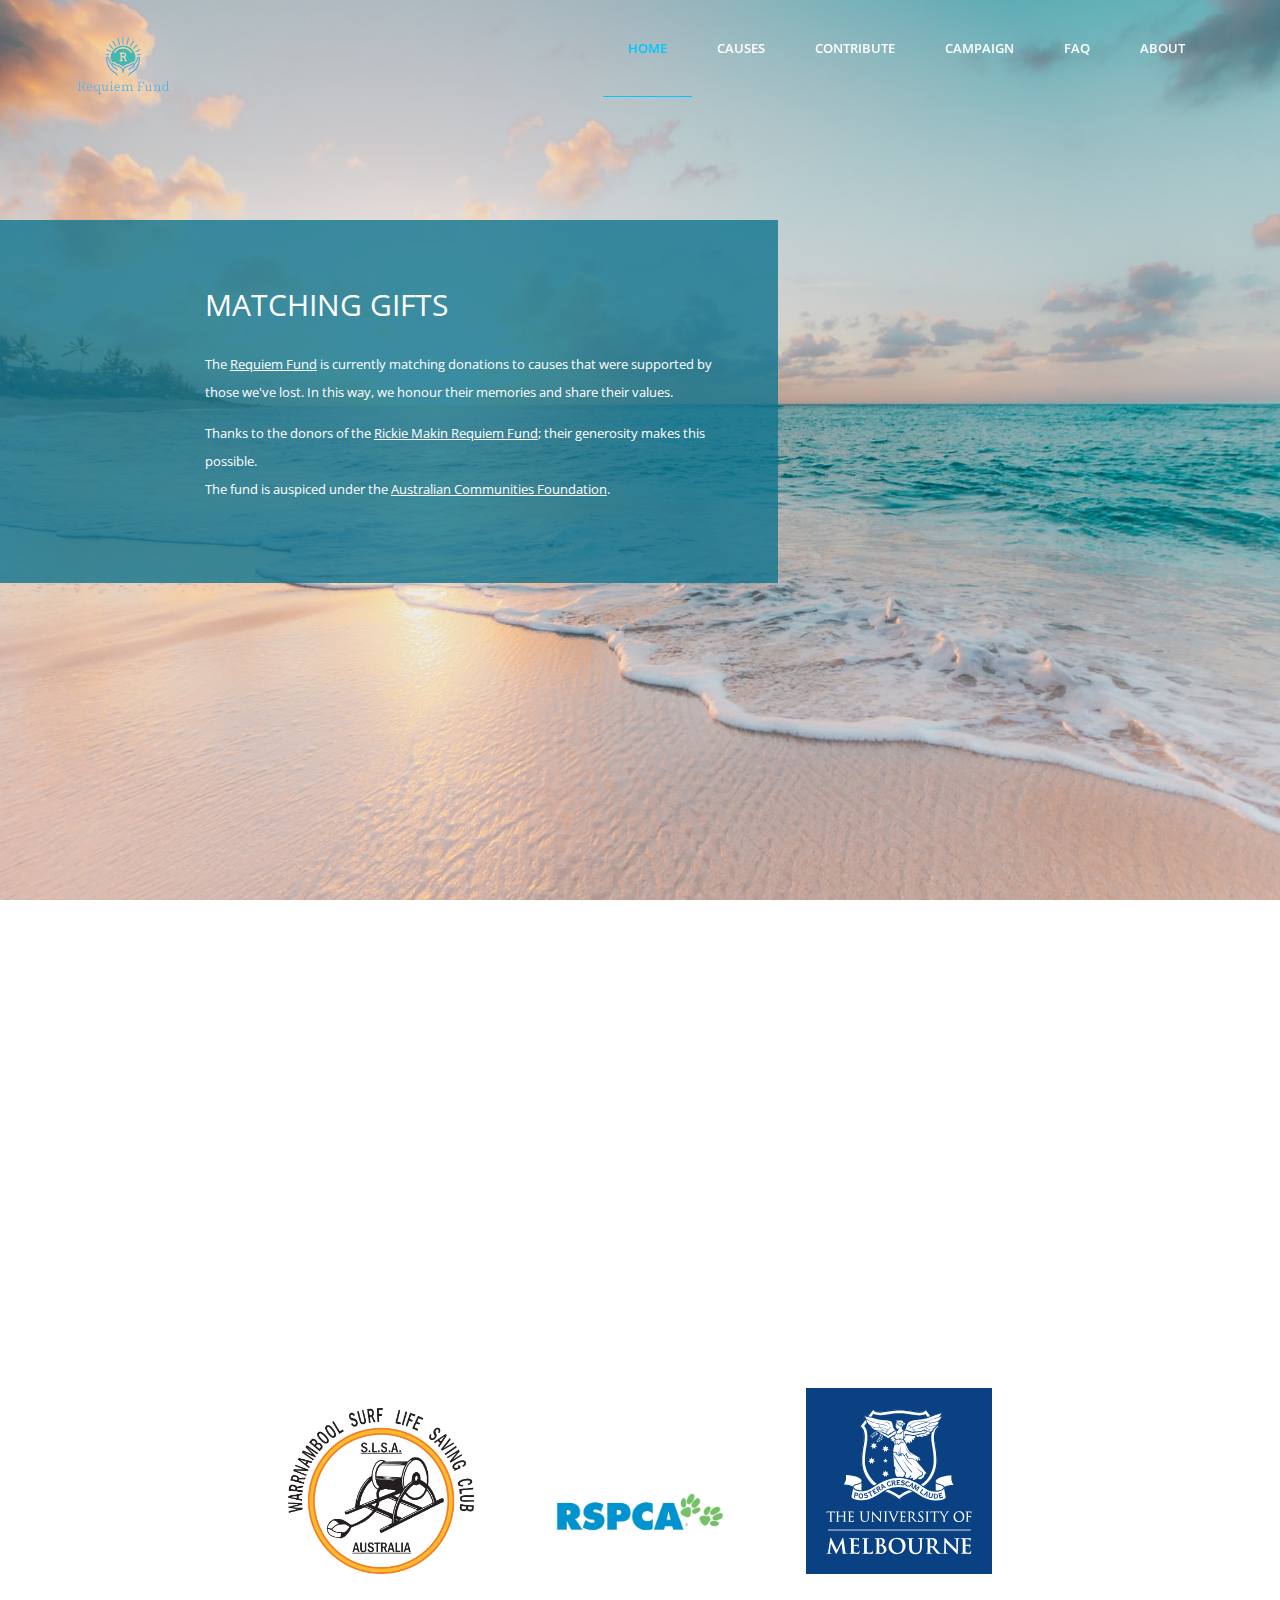
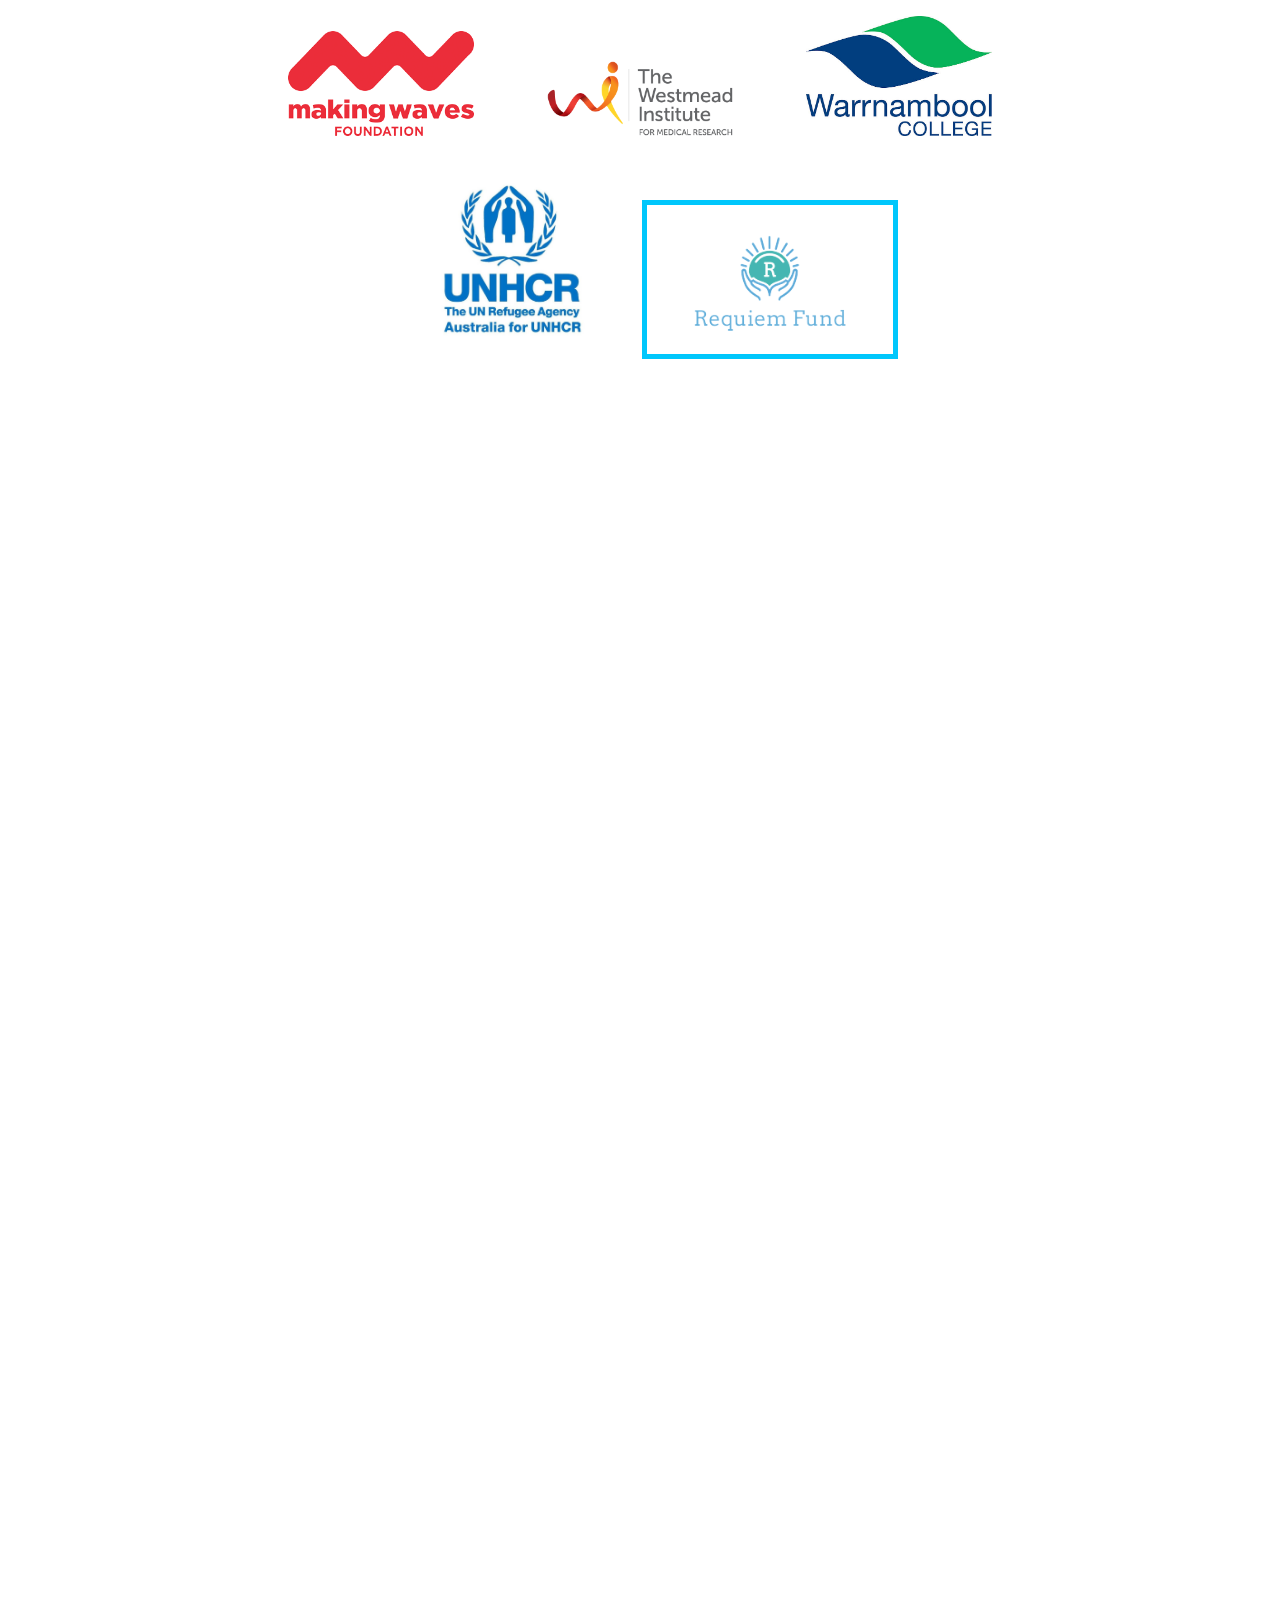
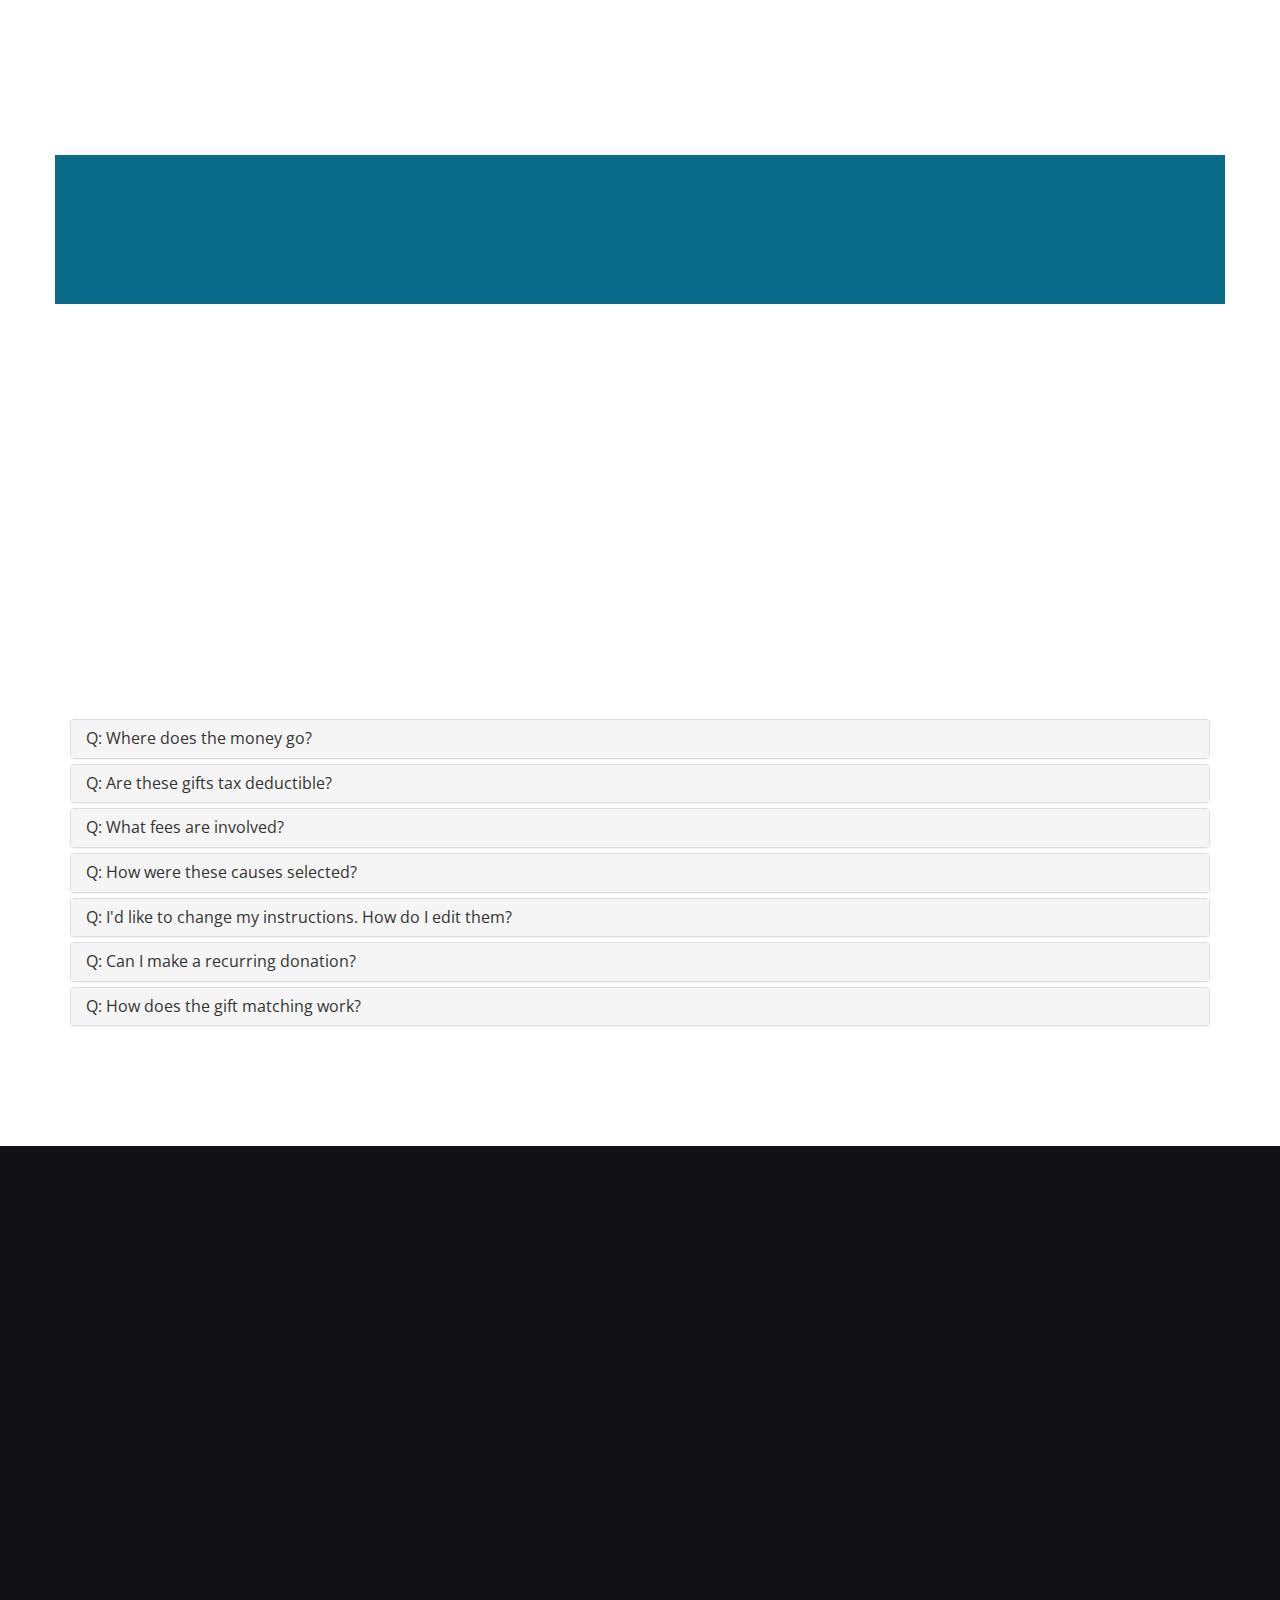
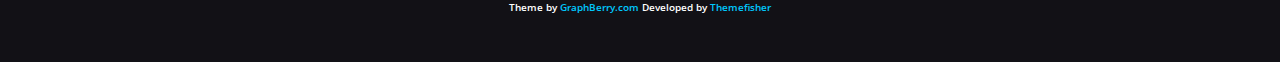
==== commit 22e6f642: "Major release" ====
--- a/MatchedGiving/index.html
+++ b/MatchedGiving/index.html
@@ -9,12 +9,12 @@
         <!-- Always force latest IE rendering engine -->
         <meta http-equiv="X-UA-Compatible" content="IE=edge">
         <!-- Meta Keyword -->
-        <meta name="keywords" content="Requiem, Rickie Makin, charity, fund, gift, donation">
+        <meta name="keywords" content="Requiem, matched, matching, charity, fund, gift, donation">
         <!-- meta character set -->
         <meta charset="utf-8">
 		<link rel="shortcut icon" href="img/favicon.ico">
         <!-- Site Title -->
-        <title>Requiem Fund for Rickie Makin</title>
+        <title>Requiem Fund &mdash; Matched Giving</title>
         
         <!--
         Google Fonts
@@ -89,10 +89,10 @@
                     <!-- main nav -->
                     <nav class="collapse navigation navbar-collapse navbar-right" role="navigation">
                         <ul id="nav" class="nav navbar-nav">
-                            <li class="current"><a href="#home">Rickie</a></li>
+                            <li class="current"><a href="#home">Home</a></li>
                             <li><a href="#causes">Causes</a></li>
                             <li><a href="#contribute">Contribute</a></li>
-                            <li><a href="#donors">Donors</a></li>
+                            <li><a href="#donors">Campaign</a></li>
                             <li><a href="#faq">FAQ</a></li>
 							<li><a href="#footer">About</a></li>
                         </ul>
@@ -115,8 +115,6 @@
             <div id="home-carousel" class="carousel slide" data-interval="false">
                 <ol class="carousel-indicators">
                     <li data-target="#home-carousel" data-slide-to="0" class="active"></li>
-                    <li data-target="#home-carousel" data-slide-to="1"></li>
-                    <li data-target="#home-carousel" data-slide-to="2"></li>
                 </ol>
                 <!--/.carousel-indicators-->
 
@@ -125,43 +123,15 @@
                     <div class="item active"  style="background-image: url('img/slider/bg1.jpg')" >
                         <div class="carousel-caption">
                             <div class="animated fadeInUp">
-                                <h2>In memory of Rickie Makin</h2>
-                                <p>We're raising funds for causes that were special to Rickie, known to his friends and family as a kind and generous soul. He was a giver and a sharer in life. He had a simple philosophy: to make sure his time on Earth has been worthwhile, others benefited and shared some good fortune.</p><br>
-								<p>It was that simple for Rickie.</p>
+                                <h2>Matching gifts</h2>
+                                <p>The <a href="https://www.requiem-fund.org/" style="color: #ffffff; text-decoration: underline;">Requiem Fund</a> is currently matching donations to causes that were supported by those we've lost. In this way, we honour their memories and share their values.</p><br>
+								<p>Thanks to the donors of the <a href="https://requiem-fund.org/RickieMakin/" style="color: #ffffff; text-decoration: underline;">Rickie Makin Requiem Fund</a>; their generosity makes this possible.</p>
+								<p>The fund is auspiced under the <a href="https://www.communityfoundation.org.au/" style="color: #ffffff; text-decoration: underline;">Australian Communities Foundation</a>. </p>
                             </div>
                         </div>
                     </div>              
 
-                    <div class="item" style="background-image: url('img/slider/bg2.jpg')">                
-                        <div class="carousel-caption">
-                            <div class="animated fadeInUp">
-								<h2>About Rickie</h2>
-                                <p>He was a sailor, a coder, a black belt in taekwondo, a surfer, a business owner, scuba diver and a traveller. Most importantly, he was a partner, a son, a brother and true friend to many people from all walks of life. Sadly taken too young in a tragic sailing accident on March 7th, 2020. We have unfortunately lost a wonderful man whilst participating in a sport he loved so much.</p><br>
-								<p>The world is a poorer place for his loss. We who loved Rickie were blessed having him in our lives even though it was for a very much shorter time then we find easy to accept.</p>
-                            </div>
-                        </div>
-                    </div>
-
-                    <div class="item" style="background-image: url('img/slider/bg3.jpg')">                 
-                         <div class="carousel-caption">
-                            <div class="animated fadeInUp">
-								<h2>About this fund</h2>
-                                <p>This fund was established to honour Rickie's memory and his generosity by continuing to support the causes that mattered to him. It's open to everyone to make a contribution and all are welcome to leave a message too. While we can, we also offer matching gifts. The causes were selected by his mum, Kay, partner, Jodie and lifelong friend, Greg.</p><br>
-								<p>The fund is auspiced under the <a href="https://www.communityfoundation.org.au/" style="color: #ffffff; text-decoration: underline;">Australian Communities Foundation</a>. </p>
-                            </div>
-                        </div>
-                    </div>
-                </div>
-                <!--/.carousel-inner-->
-                <nav id="nav-arrows" class="nav-arrows hidden-xs hidden-sm visible-md visible-lg">
-                    <a class="sl-prev " href="#home-carousel" data-slide="prev">
-                        <i class="fa fa-angle-left fa-3x"></i>
-                    </a>
-                    <a class="sl-next" href="#home-carousel" data-slide="next">
-                        <i class="fa fa-angle-right fa-3x"></i>
-                    </a>
-                </nav>
-
+              </div>
             </div>
         </section>
         <!--
@@ -176,8 +146,11 @@
         <section id="causes">
 
             <div class="section-title text-center wow fadeInDown">
-                <h2>Rickie's Causes</h2>    
-                <p>Rickie loved to help people, he believed strongly in fairness and equality, giving the same opportunities to everyone to make the most of their lives and talents.</p>
+                <h2>Current Causes</h2>    
+                <p>These charities and not-for-profit causes are available for matched giving.</p>
+				<p>Please select one or more that you would like to donate to by clicking on the image.</p>
+				<p>To deselect a cause, please click again to remove the blue box.</p>
+				<p>You can find out more about the cause by clicking on the question mark icon.</p>
             </div>
             
             <nav class="project-filter clearfix text-center wow fadeInLeft"  data-wow-delay="0.5s">
@@ -191,10 +164,10 @@
                 </ul>
             </nav>
 
-            <div id="projects" class="clearfix" style="padding-left:90px; padding-right:90px;">
-
-                <figure class="mix portfolio-item water">
-                    <img class="img-responsive" src="img/portfolio/rickie-wslsc.jpg" alt="Warrnambool Surf Life Saving Club" >
+            <div id="projects" class="clearfix text-center" style="margin-left:auto; margin-right: auto;">
+ 
+                <figure class="mix portfolio-item water" id="wslsc" onclick="toggleCause(this.id);">
+                    <img class="img-responsive" src="img/portfolio/wslsc-logo.png" alt="Warrnambool Surf Life Saving Club" >
 					<a href="#" class="plus btn-primary" data-toggle="modal" data-target="#portfolio-1"></a>
 
 					<!-- Modal -->
@@ -212,7 +185,6 @@
 								</div>
 								<div class="col-sm-9 col-md-9 col-lg-9">
 									<p>Warrnambool Surf Life Saving Club works to keep the beaches safe for everyone. Through regular patrolling, education, first aid, competitions and social events, the volunteers play an important role in the Warrnambool community.</p><br>
-									<p>Rickie loved the water from a young age, and was a keen swimmer who always encouraged others. Later, after moving to the beach, he took up surfing in early high school. His interest in Surf Life Saving started shortly after and he was a committed member, doing regular patrols to help keep his community safe.</p>
 								</div>
 							</div>
 						 </div>
@@ -225,8 +197,8 @@
                     </figcaption>
                 </figure>
 
-                <figure class="mix portfolio-item animals">
-                    <img class="img-responsive" src="img/portfolio/rickie-rspca.jpg" alt="RSPCA">
+                <figure class="mix portfolio-item animals" id="rspca" onclick="toggleCause(this.id);">
+                    <img class="img-responsive" src="img/portfolio/rspca-logo.jpg" alt="RSPCA">
 					<a href="#" class="plus btn-primary" data-toggle="modal" data-target="#portfolio-2"></a>
 
 					<!-- Modal -->
@@ -244,7 +216,6 @@
 								</div>
 								<div class="col-sm-9 col-md-9 col-lg-9">
 									<p>The Royal Society for Protection of Cruelty to Animals - better known as the RSPCA - has been promoting the welfare and wellbeing of animals in Australia for over 150 years. In addition to rehoming animals, they provide advocacy, education and investigation and prosecution of cruelty to animals.</p><br>
-									<p>Animals played an important part of Rickie's life from a young age. Growing up, he was surrounded by beloved pet cats, dogs and birds. He couldn't abide any form of abuse or cruelty to animals; it was a deeply held core belief that they should always be treated humanely. After moving to Brisbane, he met his rescue pup Aura, whom he loved deeply and cherished.</p>
 								</div>
 							</div>
 						 </div>
@@ -258,8 +229,8 @@
                 </figure>
 				
 				
-                  <figure class="mix portfolio-item education">
-                    <img class="img-responsive" src="img/portfolio/rickie-unimelb.JPG" alt="University of Melbourne Student Support">
+                  <figure class="mix portfolio-item education" id="unimelb" onclick="toggleCause(this.id);">
+                    <img class="img-responsive" src="img/portfolio/unimelb-logo.svg" alt="University of Melbourne Student Support">
 					<a href="#" class="plus btn-primary" data-toggle="modal" data-target="#portfolio-3"></a>
 
 					<!-- Modal -->
@@ -277,7 +248,6 @@
 								</div>
 								<div class="col-sm-9 col-md-9 col-lg-9">
 									<p>The University of Melbourne Student Support Fund helps students to participate fully in the University experience. It does this through providing direct financial support to those who need, ensuring the basics of rent, food and healthcare.</p><br>
-									<p>The opportunity to pursue his interests in computers led Rickie to the University of Melbourne. He made lifelong friends and had many wonderful experiences. However, living off-campus was expensive and finances were always tight.  Rickie worked lots of jobs to try to make ends meet, though his studies suffered. He was very grateful for the help he received from the University, including financial support.</p>
 								</div>
 							</div>
 						 </div>
@@ -291,8 +261,8 @@
                 </figure>
 				
 				
-                <figure class="mix portfolio-item water">
-                    <img class="img-responsive" src="img/portfolio/rickie-makingwaves.jpeg" alt="Making Waves Foundation">
+                <figure class="mix portfolio-item water" id="makingwaves" onclick="toggleCause(this.id);">
+                    <img class="img-responsive" src="img/portfolio/makingwaves-logo.png" alt="Making Waves Foundation">
 					<a href="#" class="plus btn-primary" data-toggle="modal" data-target="#portfolio-4"></a>
 
 					<!-- Modal -->
@@ -310,7 +280,6 @@
 								</div>
 								<div class="col-sm-9 col-md-9 col-lg-9">
 									<p>The Making Waves Foundation helps improve the lives of disadvantaged and disabled people through sailing programs. By supporting people to take part in on-water experiences, they build confidence, self-esteem and forge new relationships.</p><br>
-									<p>Rickie developed his passion for sailing when he moved to Brisbane for work. While he had always loved the water, with sailing he was able to take this to a new level, regularly competing in races and spending time sailing the Mediterranean Sea. Through sailing, he made many friends and was always keen to help people experience the thrill of his favourite sport.</p>
 								</div>
 							</div>
 						 </div>
@@ -323,8 +292,8 @@
                     </figcaption>
                 </figure>
 				
-                <figure class="mix portfolio-item health">
-                    <img class="img-responsive" src="img/portfolio/portfolio-5.jpg" alt="Westmead Institute of Medical Research">
+                <figure class="mix portfolio-item health" id="wimr" onclick="toggleCause(this.id);">
+                    <img class="img-responsive" src="img/portfolio/wimr-logo.png" alt="Westmead Institute of Medical Research">
 					<a href="#" class="plus btn-primary" data-toggle="modal" data-target="#portfolio-5"></a>
 
 					<!-- Modal -->
@@ -342,7 +311,6 @@
 								</div>
 								<div class="col-sm-9 col-md-9 col-lg-9">
 									<p>The Westmead Institute for Medical Research is a leading research facility tackling some of the hardest and most important challenges. They are pioneering efforts to create breakthroughs in personalised treatments and cures to improve the lives of people everywhere.</p><br>
-									<p>While Rickie was fit and active, he developed Type 1 diabetes in his 30s. He was able to keep the disease in check, but managing it came at a price and wasn't without risks. A strong believer in the power of research and innovation to transform lives, he was optimistic about the future and looked forwards to a world where this disease wouldn't impact future generations. He was particular passionate about stem cell research and followed the work at Westmead in particular.</p>
 								</div>
 							</div>
 						 </div>
@@ -355,8 +323,8 @@
                     </figcaption>
                 </figure>
 
-                 <figure class="mix portfolio-item education">
-                    <img class="img-responsive" src="img/portfolio/portfolio-1.jpg" alt="Warrnambool College">
+                 <figure class="mix portfolio-item education" id="wboolcollege" onclick="toggleCause(this.id);">
+                    <img class="img-responsive" src="img/portfolio/wblcoll-logo.jpg" alt="Warrnambool College">
 					<a href="#" class="plus btn-primary" data-toggle="modal" data-target="#portfolio-6"></a>
 
 					<!-- Modal -->
@@ -374,7 +342,6 @@
 								</div>
 								<div class="col-sm-9 col-md-9 col-lg-9">
 									<p>Warrnambool College is a leading secondary government high school in Southwest Victoria. Through this fund, the school will be offering a prize to students to recognise their achievements in digital technology while creating opportunities for their ongoing education.</p><br>
-									<p>It was at this school that Rickie developed his passion for and expertise in computers. Starting with the famed BBC Micros provided by the school, Rickie's interests developed and took him to university and then onto a career working on a variety of computer systems, covering home automation, vehicle management and horticultural supply chain solutions.</p>
 								</div>
 							</div>
 						 </div>
@@ -387,8 +354,8 @@
                     </figcaption>
                 </figure>
 
-                <figure class="mix portfolio-item refugees">
-                    <img class="img-responsive" src="img/portfolio/portfolio-4.jpg" alt="United Nations High Commission for Refugees">
+                <figure class="mix portfolio-item refugees" id="unhcr" onclick="toggleCause(this.id);">
+                    <img class="img-responsive" src="img/portfolio/unhcr-logo.jpg" alt="United Nations High Commission for Refugees">
 					<a href="#" class="plus btn-primary" data-toggle="modal" data-target="#portfolio-7"></a>
 
 					<!-- Modal -->
@@ -406,7 +373,6 @@
 								</div>
 								<div class="col-sm-9 col-md-9 col-lg-9">
 									<p>Australia for UNHCR is the UN Refugee Agency’s national partner in Australia, raising awareness and funds to support UNHCR’s global emergency response to humanitarian crises, such as shelter, protection, clean water, food and medicines. Australia for UNHCR also directly funds projects that support longer-term care such as building schools, running livelihood programs and providing healthcare.</p><br>
-									<p>One of Rickie's core values was that he believed everyone should have an opportunity in life, regardless of their material circumstances. He was a kind man who embraced people from all walks of life without judgement. He wanted to see a world where refugees would be treated fairly, compassionately and with humanity and dignity.</p>
 								</div>
 							</div>
 						 </div>
@@ -419,6 +385,38 @@
                     </figcaption>
                 </figure>
 
+                <figure class="mix portfolio-item all" id="requiem" style="border:5px solid #00C7FC"; onclick="toggleCause(this.id);">
+                    <img class="img-responsive" src="img/logo.png" alt="Requiem Fund for Rickie Makin">
+					<a href="#" class="plus btn-primary" data-toggle="modal" data-target="#portfolio-8"></a>
+
+					<!-- Modal -->
+					<div class="modal fade" id="portfolio-8" tabindex="-1" role="dialog" aria-hidden="true">
+					  <div class="modal-dialog modal-dialog-centered" role="document">
+						<div class="modal-content">
+						  <div class="modal-header">
+							<a href="#" class="close" data-dismiss="modal" aria-label="Close">&times;</a></h5>
+							<h5 class="modal-title"><a href="https://www.requiem-fund.org/">Requiem Fund</a></h5>
+						  </div>
+						  <div class="modal-body row">
+							<div class="container col-sm-12 col-md-12 col-lg-12">
+								<div class="col-sm-3 col-md-3 col-lg-3">
+									<a href="https://www.requiem-fund.org/"><img src="img/logo.png" style="width:120px"></a>
+								</div>
+								<div class="col-sm-9 col-md-9 col-lg-9">
+									<p>The Requiem Fund is a sub-fund under the Australian Communities Foundation. It was established in 2021 to direct donations to a portfolio of causes in memory of those we've lost. Gifts to this fund are used to support this matched giving program.</p><br>
+								</div>
+							</div>
+						 </div>
+						</div>	
+					  </div>
+					</div>
+                    <figcaption class="mask">
+                        <h5 style="text-align: center">Requiem Fund</h5><br>
+                        <span>All</span>
+                    </figcaption>
+                </figure>
+
+
             </div> <!-- end #projects -->
 
         </section>
@@ -435,79 +433,39 @@
                 <div class="row">
                     <div class="section-title text-center wow fadeInDown">
                         <h2>Contribute</h2>
-                        <p>Whether you knew Rickie or not, he would welcome any contribution you can make to these causes. The fund will match your gifts while we can.</p>
+                        <p>The Requiem Fund will match your donation dollar-for-dollar while we can, up to $500 per donor.</p>
                     </div>
 					<div class="col-md-8 col-sm-9 wow fadeInLeft">
                         <div class="contact-form clearfix">
                             <form action="#" method="get" name="contribution" onsubmit="submitContribution(); return false;">
                                 <div class="input-field">
-                                    <input type="text" class="form-control" name="name" placeholder="Display Name">
+                                    <input type="text" class="form-control" name="name" placeholder="My Display Name">
                                 </div>
                                 <div class="input-field">
-                                    <input type="email" class="form-control" name="email" placeholder="Your Email" required="">
+                                    <input type="email" class="form-control" name="email" placeholder="My Email Address" required="">
                                 </div>
                                 <div class="input-field message">
-                                    <textarea id="msg-txt" name="message"  placeholder="Your Message" class="form-control" rows="3" style="height:100%;"></textarea>
+                                    <textarea id="msg-txt" name="message"  placeholder="My Message" class="form-control" rows="3" style="height:100%;"></textarea>
                                 </div>
 								<input type="hidden" id="giftID">
-								<h5 class="">Allocate my gift to</h5><br>
+								<input type="number" class="form-control" name="total" id="gift-total" placeholder="My Amount" required="" min="10" max="500" style="width: 30%;">
+								<br><br><h5 class="">Allocate my gift to</h5><br>
 								<div class="container">
-									<div class="row">
-										<div class="col-sm-2">
-											<div class="input-field">
-												<input type="radio" id="whole" name="gift-type" value="whole" checked="true" onclick="setGiveMode('whole');">
-												<label for="whole"><h5>the whole fund</h5></label><br>
-												<input type="radio" id="specific" name="gift-type" value="specific" onclick="setGiveMode('specific');">
-												<label for="specific"><h5>specific causes</h5></label><br>
-											</div>
-										</div>
-										<div class="col-sm-3" id="cause-selector" style="display: none;">
-											<div class="input-field">
-												<select class="form-control" name="cause-list" id="cause-list">
-													<option value="all">All</option>
-													<option value="wslsc">Warrnambool Surf Life Saving Club</option>
-													<option value="rspca">RSPCA</option>
-													<option value="unimelb">University of Melbourne Student Support</option>
-													<option value="makingwaves">Making Waves Foundation</option>
-													<option value="wimr">Westmead Institute for Medical Research</option>
-													<option value="wboolcollege">Warrnambool College Digital Technology Prize&nbsp;&nbsp;</option>
-													<option value="unhcr">United Nations High Commission for Refugees</option>
-												</select>
-											</div>
-										</div>
-										<div class="col-sm-2" id="cause-amount" style="display: none;">
-											<div class="input-field">
-												<input type="number" class="form-control" name="cause-amount" value="100" required="" min="1" max="10000">
-											</div>
-										</div>
-										<div class="col-sm-2" id="add-cause" style="display: none;">
-											<div class="input-field"><br>
-												<input type="button" class="btn" value="+" onclick="addGiftItem();">
-											</div>
-										</div>
-									</div>
-									<div class="row" id="gift-table" style="display: none;">
-										<div class="col-sm-2">
-										</div>
-										<div class="col-sm-4 table-responsive">
-											<table class="table table-hover table-striped">
-											  <thead>
-												<tr>
-												  <th scope="col">Cause</th>
-												  <th scope="col">Amount</th>
-												  <th scope="col"></th>
-
-												</tr>
-											  </thead>
-											  <tbody>
-											  </tbody>
-											</table>											
-										</div>
-									</div>
-								</div>
-								<div class="col-sm-3 input-field">
-                                    <input type="number" class="form-control" name="total" id="gift-total" placeholder="100" required="" min="1" max="10000">
-                                </div>
+									<div class="col-sm-8" id="cause-selector" style="display: inline; line-height: 250%">
+										<label class="btn btn-primary btn-sm" id="opt-wslsc" style="display: none;">Warrnambool Surf Life Saving Club</label>
+										<label class="btn btn-primary btn-sm" id="opt-rspca" style="display: none;">RSPCA</label>
+										<label class="btn btn-primary btn-sm" id="opt-unimelb" style="display: none;">University of Melbourne Student Support</label>
+										<label class="btn btn-primary btn-sm" id="opt-makingwaves" style="display: none;">Making Waves Foundation</label>
+										<label class="btn btn-primary btn-sm" id="opt-wimr" style="display: none;">Westmead Institute for Medical Research</label>
+										<label class="btn btn-primary btn-sm" id="opt-wboolcollege" style="display: none;">Warrnambool College Digital Technology Prize</label>
+										<label class="btn btn-primary btn-sm" id="opt-unhcr" style="display: none;">United Nations High Commission for Refugees</label>
+										<label class="btn btn-primary btn-sm" id="opt-requiem" style="display: inline;">Requiem Fund</label>
+									</div>				
+								</div>
+									<br><br>
+									<input class="form-check-input" type="checkbox" value="claimMatch">
+									<label class="form-check-label" for="claimMatch"  id="claimMatch"><h5 style="padding: 10px;">YES, I want to claim a matching gift from the Requiem Fund</h5></label>
+
                                 <input type="submit" class="btn btn-blue pull-right" value="CONFIRM" id="msg-submit" onclick="" >
                             </form>
                         </div> <!-- end .contact-form -->
@@ -516,20 +474,14 @@
                     <div class="col-md-4 col-sm-3 wow fadeInRight">
                         <div class="contact-details">
                             <h4>Making a Contribution</h4><br>
-                            <p class="instructions">Please complete the details on this form. If you like, you can choose to have your name displayed and a short message shown here. Your email will be kept private. </p>
+                            <p class="instructions">Please complete the details on this form. If you like, you can choose to send a short message to the donor whose gift is being matched with yours. Your email address will be kept private. </p>
 							<p class="instructions">Once submitted, you will then be redirected to the Australian Communities Foundation website to complete the payment in their system.</p>
                         </div> <!-- end .contact-details -->
 
                         <div class="contact-details">
-                            <h4>Allocation Instructions</h4><br>
-                            <p class="instructions">By default, your gift goes to the whole fund and will be allocated across all the causes through matching. </p>
-							<p class="instructions">Alternatively, you may elect to nominate specific causes for your gift. The fund will match dollar-for-dollar for those causes, while there is money remaining in the matching pool.</p>
-                        </div> <!-- end .contact-details -->
-						
-						<div class="contact-details" id="selection-instructions" style="display:none">
-                            <h4>How to select specific causes</h4><br>
-                            <p class="instructions">Please use the drop down menu to select a cause. Then enter the amount you would like to give to this cause. Press the + button to add.</p>
-							<p class="instructions">You can repeat this process as often as you like. If you make a mistake, click on the rubbish bin icon to delete that row.</p>
+                            <h4>About Matching</h4><br>
+                            <p class="instructions">If you claim the matching offer, the Fund will match your gift dollar-for-dollar, while there is money remaining in the matching pool.</p>
+							<p class="instructions">You may also elect to give to this <button class="btn btn-primary btn-sm" style="padding:0px 0px;" onclick="setRequiem();">Requiem Fund</button>. Your gift will then <i>add</i> to the matching pool for use by future donors.</p>
                         </div> <!-- end .contact-details -->
 						
                     </div> <!-- .col-md-4 -->
@@ -579,8 +531,8 @@
         
         <section id="donors">
            <div class="section-title text-center wow fadeInDown">
-                <h2>Donors</h2>    
-                <p>We celebrate the generosity of those who have made a contribution to the fund in Rickie's memory. </p>
+                <h2>Campaign</h2>    
+                <p>We celebrate the generosity of those who have made a contribution to the fund. </p>
             </div>
    
 			<div class="container">
@@ -630,209 +582,6 @@
                     </div>
                 </div>
             </div>
-            <div class="container">
-			<br><br><br><br>
-                <div class="row">         
-                    <div class="col-md-5 col-md-offset-1 wow fadeInLeft">
-
-                        <div class="subtitle text-center">
-                            <h3>Messages</h3>
-                            <p>Some people have chosen to share some words on what Rickie meant to them.</p>
-                        </div>
-
-                        <div id="testimonial">
-
-                            <div class="tst-item clearfix">
-                                <div class="tst-single clearfix">
-                                    <div class="tst-content">
-                                        <p></p>
-                                        <span></span>
-                                    </div>
-                                </div>
-
-                                 <div class="tst-single clearfix">
-                                    <div class="tst-content">
-										<p></p>
-                                        <span></span>
-                                    </div>
-								 </div>	
-                                
-							
-                           </div>
-
-                            <div class="tst-item">
-                                 <div class="tst-single clearfix">
-                                    <div class="tst-content">
-										<p></p>
-                                        <span></span>
-                                    </div>
-                                </div>
-
-                                 <div class="tst-single clearfix">
-                                    <div class="tst-content">
-										<p></p>
-                                        <span></span>
-                                    </div>
-                                </div>
-								
-                            </div>
-
-                            <div class="tst-item">
-                                 <div class="tst-single clearfix">
-                                    <div class="tst-content">
-										<p></p>
-                                        <span></span>
-                                    </div>
-                                </div>
-
-                                 <div class="tst-single clearfix">
-                                    <div class="tst-content">
-										<p></p>
-                                        <span></span>
-                                    </div>
-                                </div>
-
-                            </div>
-
-                            <div class="tst-item">
-                                 <div class="tst-single clearfix">
-                                    <div class="tst-content">
-										<p></p>
-                                        <span></span>
-                                    </div>
-                                </div>
-
-                                 <div class="tst-single clearfix">
-                                    <div class="tst-content">
-										<p></p>
-                                        <span></span>
-                                    </div>
-                                </div>
-
-                            </div>
-
-                        </div> <!-- end #testimonial -->
-                    </div> <!-- end .col-md-5 -->
-
-                    <div class="col-md-5 col-md-offset-1 wow fadeInRight">
-
-                        <div class="subtitle text-center">
-                            <h3>Recent Gifts</h3>
-                            <p>Thank you to the generous donors who have supported Rickie's fund.</p>
-						</div>
-						<div class="table-wrapper-scroll-y my-custom-scrollbar">
-							<table class="table table-hover table-striped">
-								<thead>
-									<tr>
-										<th scope="col">Date</th>
-										<th scope="col">From</th>
-										<th scope="col">Amount</th>
-									</tr>
-								</thead>
-								<tbody  id="recentGifts">
-									<tr>
-										<td></td>
-										<td></td>
-										<td></td>
-									</tr>
-									<tr>
-										<td></td>
-										<td></td>
-										<td></td>
-									</tr>
-									<tr>
-										<td></td>
-										<td></td>
-										<td></td>
-									</tr>
-									<tr>
-										<td></td>
-										<td></td>
-										<td></td>
-									</tr>
-									<tr>
-										<td></td>
-										<td></td>
-										<td></td>
-									</tr>
-									<tr>
-										<td></td>
-										<td></td>
-										<td></td>
-									</tr>
-									<tr>
-										<td></td>
-										<td></td>
-										<td></td>
-									</tr>
-									<tr>
-										<td></td>
-										<td></td>
-										<td></td>
-									</tr>
-									<tr>
-										<td></td>
-										<td></td>
-										<td></td>
-									</tr>
-									<tr>
-										<td></td>
-										<td></td>
-										<td></td>
-									</tr>
-									<tr>
-										<td></td>
-										<td></td>
-										<td></td>
-									</tr>
-									<tr>
-										<td></td>
-										<td></td>
-										<td></td>
-									</tr>
-									<tr>
-										<td></td>
-										<td></td>
-										<td></td>
-									</tr>
-									<tr>
-										<td></td>
-										<td></td>
-										<td></td>
-									</tr>									
-									<tr>
-										<td></td>
-										<td></td>
-										<td></td>
-									</tr>
-									<tr>
-										<td></td>
-										<td></td>
-										<td></td>
-									</tr>
-									<tr>
-										<td></td>
-										<td></td>
-										<td></td>
-									</tr>
-									<tr>
-										<td></td>
-										<td></td>
-										<td></td>
-									</tr>
-									<tr>
-										<td></td>
-										<td></td>
-										<td></td>
-									</tr>								
-								</tbody>
-								
-							</table>	
-						</div>
-                    </div>  <!-- end .col-md-5 -->
-
-                </div>
-            </div>
         </section>
         <!--
         End #about-us
@@ -1032,4 +781,4 @@
 
 
     </body>
-</html>
+</html>--- a/MatchedGiving/css/main.css
+++ b/MatchedGiving/css/main.css
@@ -68,7 +68,7 @@
 }
 
 .section-title {
-  margin: 0 auto 85px;
+  margin: 0 auto 105px;
   width: 520px;
 }
 
@@ -157,7 +157,7 @@
 }
 
 #navigation > .container {
-  border-bottom: 1px solid #636364;
+  border-bottom: 0px solid #636364;
 }
 
 .animated-nav#navigation > .container {
@@ -320,18 +320,18 @@
 
 
 .carousel-indicators li {
-  margin: 20px;
-  height: 20px;
-  width:  20px;
+  margin: 2px;
+  height: 2px;
+  width:  2px;
 }
 
 
 .carousel-indicators .active {
   background-color: #00c7fc;
   border: 0;
-  margin: 20px;
-  height: 22px;
-  width:  22px;
+  margin: 0px;
+  height: 0px;
+  width:  0px;
 
 }
 
@@ -447,7 +447,7 @@
 ============================================================*/
 
 #projects {
-    width: 100%;
+    width: 80%;
 }
 
 .project-filter {
@@ -478,10 +478,10 @@
 
 .portfolio-item {
     position: relative;
-    float: left;
+    float: none;
     overflow: hidden;
     width: 25%;
-	padding: 5px 10px;
+	padding: 20px 35px;
 }
 
 .plus {
@@ -505,9 +505,9 @@
 
 figcaption.mask {
   background-color: #fff;
-  bottom: -101px;
+  bottom: -80px;
   left: 0;
-  padding: 30px 0 30px 30px;
+  padding: 10px 0 10px 10px;
   position: absolute;
   width: 100%;
     
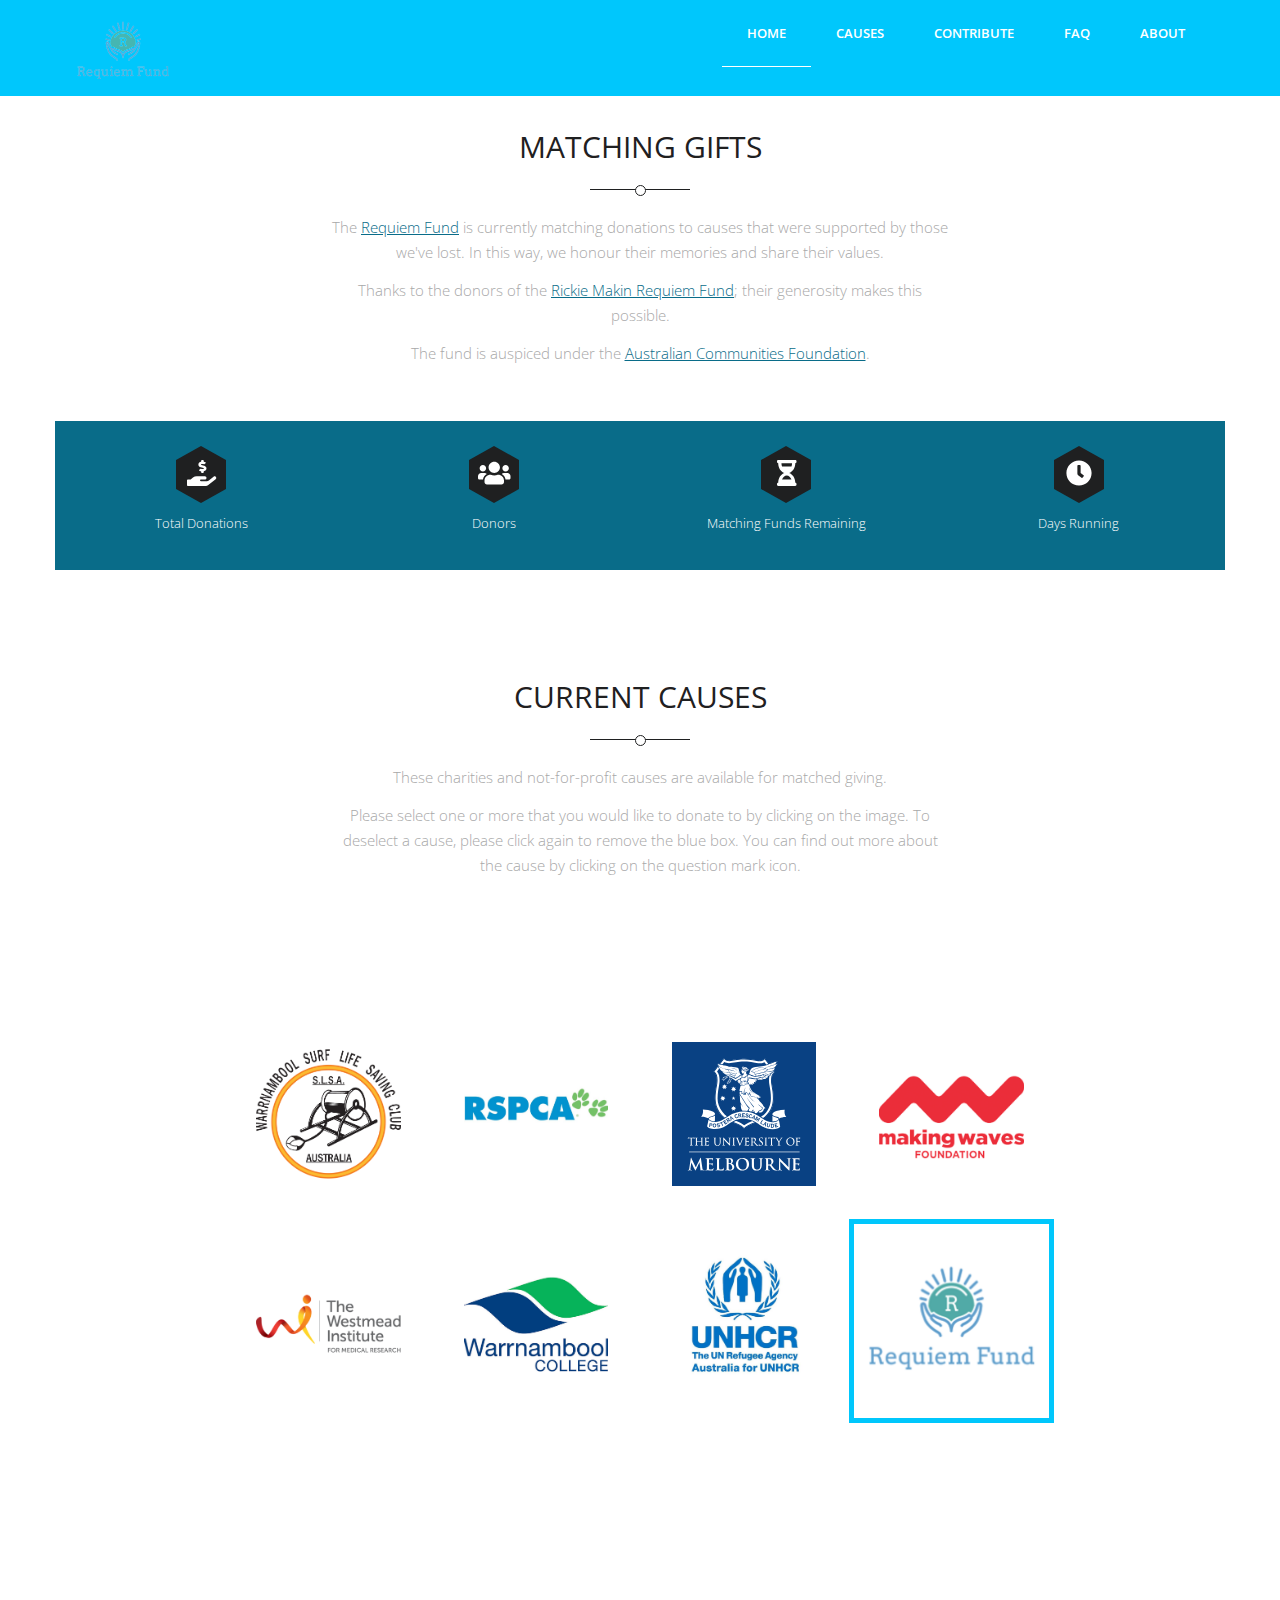
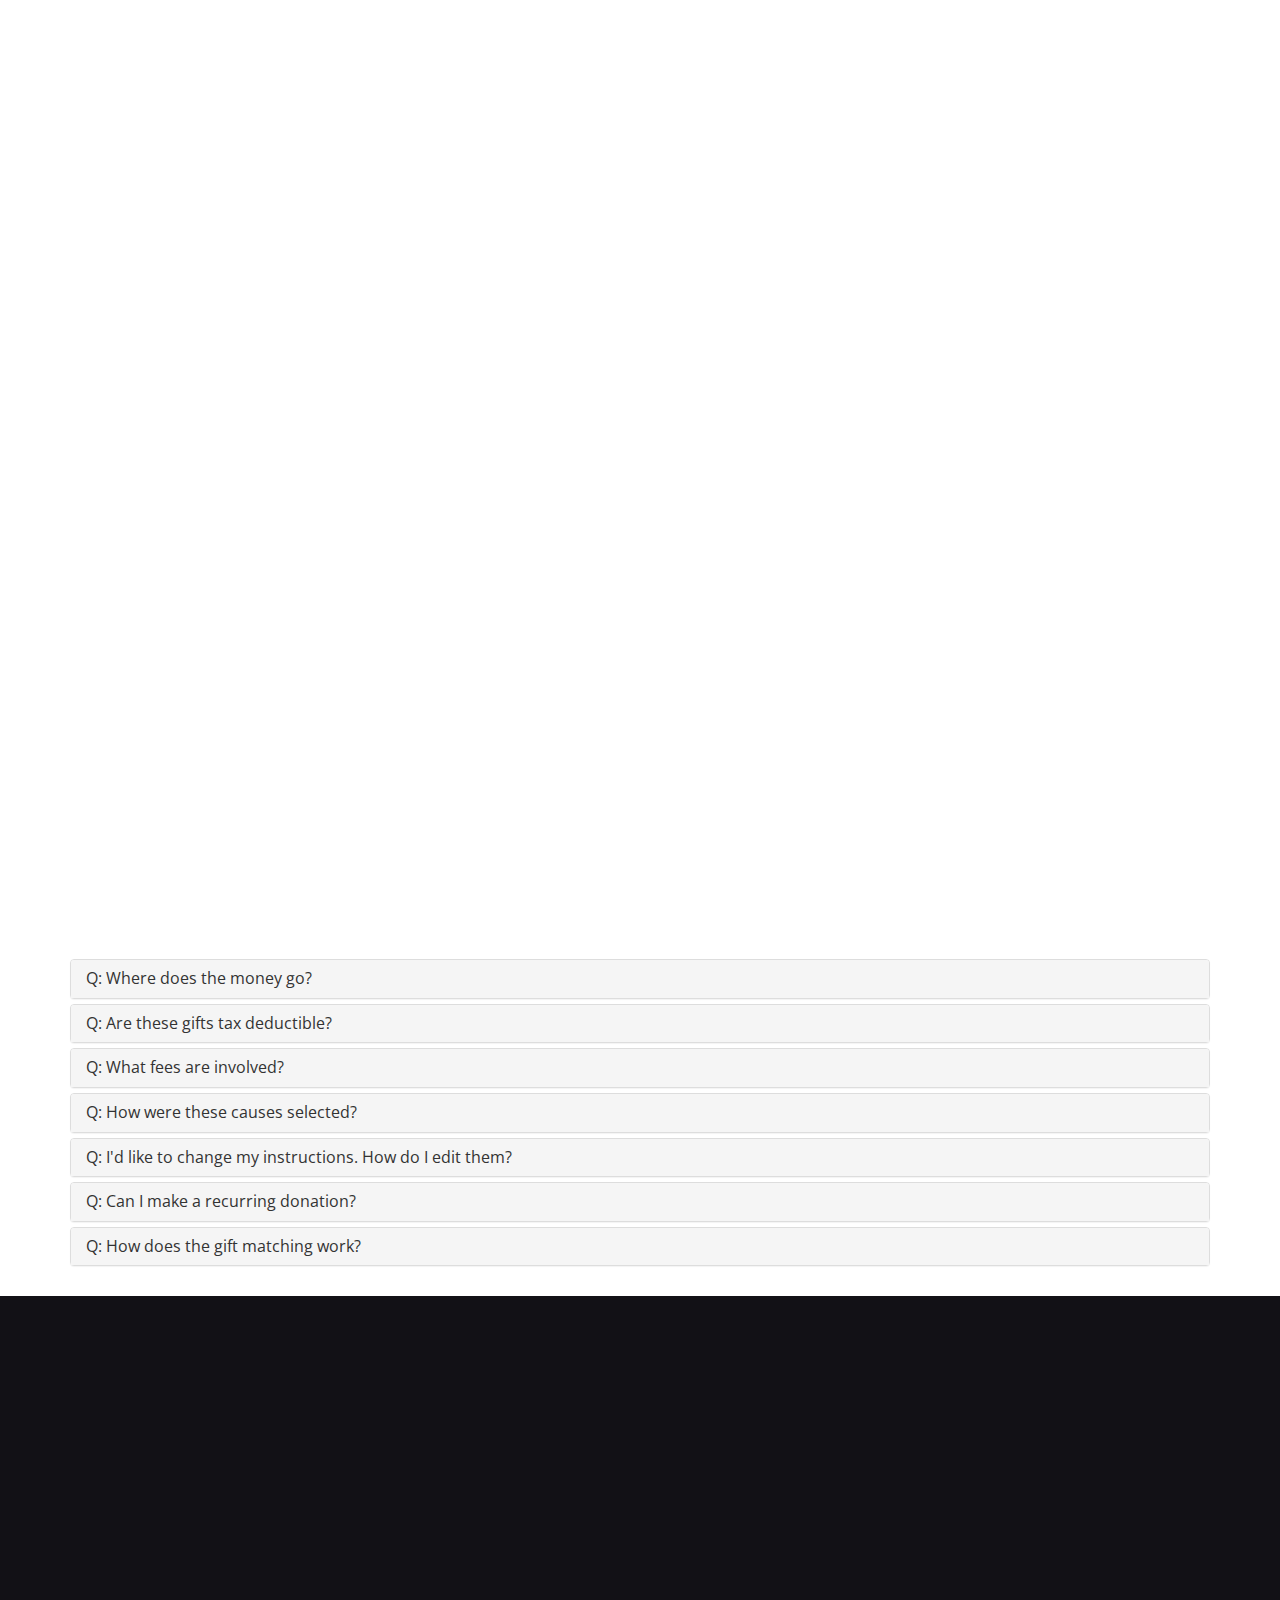
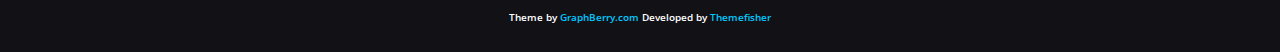
==== commit 3f9d05a9: "Updated layout" ====
--- a/MatchedGiving/index.html
+++ b/MatchedGiving/index.html
@@ -63,7 +63,7 @@
         <!--
         Fixed Navigation
         ==================================== -->
-        <header id="navigation" class="navbar-fixed-top">
+        <header id="navigation" class="navbar-fixed-top animated-nav">
             <div class="container">
 
                 <div class="navbar-header">
@@ -92,7 +92,6 @@
                             <li class="current"><a href="#home">Home</a></li>
                             <li><a href="#causes">Causes</a></li>
                             <li><a href="#contribute">Contribute</a></li>
-                            <li><a href="#donors">Campaign</a></li>
                             <li><a href="#faq">FAQ</a></li>
 							<li><a href="#footer">About</a></li>
                         </ul>
@@ -107,432 +106,13 @@
         End Fixed Navigation
         ==================================== -->
 
-
-        <!--
-        Home Slider
-        ==================================== -->
-        <section id="home">     
-            <div id="home-carousel" class="carousel slide" data-interval="false">
-                <ol class="carousel-indicators">
-                    <li data-target="#home-carousel" data-slide-to="0" class="active"></li>
-                </ol>
-                <!--/.carousel-indicators-->
-
-                <div class="carousel-inner">
-
-                    <div class="item active"  style="background-image: url('img/slider/bg1.jpg')" >
-                        <div class="carousel-caption">
-                            <div class="animated fadeInUp">
-                                <h2>Matching gifts</h2>
-                                <p>The <a href="https://www.requiem-fund.org/" style="color: #ffffff; text-decoration: underline;">Requiem Fund</a> is currently matching donations to causes that were supported by those we've lost. In this way, we honour their memories and share their values.</p><br>
-								<p>Thanks to the donors of the <a href="https://requiem-fund.org/RickieMakin/" style="color: #ffffff; text-decoration: underline;">Rickie Makin Requiem Fund</a>; their generosity makes this possible.</p>
-								<p>The fund is auspiced under the <a href="https://www.communityfoundation.org.au/" style="color: #ffffff; text-decoration: underline;">Australian Communities Foundation</a>. </p>
-                            </div>
-                        </div>
-                    </div>              
-
-              </div>
-            </div>
-        </section>
-        <!--
-        End #home Slider
-        ========================== -->
+         <section id="home">
+           <div class="section-title text-center wow fadeInDown" style="padding-top: 30px;">
+                <h2>Matching gifts</h2>
+                <p>The <a href="https://www.requiem-fund.org/" style="color: #096c89; text-decoration: underline;">Requiem Fund</a> is currently matching donations to causes that were supported by those we've lost. In this way, we honour their memories and share their values.</p><br>
+				<p>Thanks to the donors of the <a href="https://requiem-fund.org/RickieMakin/" style="color: #096c89; text-decoration: underline;">Rickie Makin Requiem Fund</a>; their generosity makes this possible.</p><br>
+				<p>The fund is auspiced under the <a href="https://www.communityfoundation.org.au/" style="color: #096c89; text-decoration: underline;">Australian Communities Foundation</a>. </p>
   
- 
-        <!--
-        #causes
-        ========================== -->
-        
-        <section id="causes">
-
-            <div class="section-title text-center wow fadeInDown">
-                <h2>Current Causes</h2>    
-                <p>These charities and not-for-profit causes are available for matched giving.</p>
-				<p>Please select one or more that you would like to donate to by clicking on the image.</p>
-				<p>To deselect a cause, please click again to remove the blue box.</p>
-				<p>You can find out more about the cause by clicking on the question mark icon.</p>
-            </div>
-            
-            <nav class="project-filter clearfix text-center wow fadeInLeft"  data-wow-delay="0.5s">
-                <ul class="list-inline">
-                    <li><a href="javascript:;" class="filter" data-filter="all">All</a></li>
-					<li><a href="javascript:;" class="filter" data-filter=".water">Water</a></li>
-                    <li><a href="javascript:;" class="filter" data-filter=".animals">Animals</a></li>
-                    <li><a href="javascript:;" class="filter" data-filter=".education">Education</a></li>
-                    <li><a href="javascript:;" class="filter" data-filter=".health">Health</a></li>
-                    <li><a href="javascript:;" class="filter" data-filter=".refugees">Refugees</a></li>
-                </ul>
-            </nav>
-
-            <div id="projects" class="clearfix text-center" style="margin-left:auto; margin-right: auto;">
- 
-                <figure class="mix portfolio-item water" id="wslsc" onclick="toggleCause(this.id);">
-                    <img class="img-responsive" src="img/portfolio/wslsc-logo.png" alt="Warrnambool Surf Life Saving Club" >
-					<a href="#" class="plus btn-primary" data-toggle="modal" data-target="#portfolio-1"></a>
-
-					<!-- Modal -->
-					<div class="modal fade" id="portfolio-1" tabindex="-1" role="dialog" aria-hidden="true">
-					  <div class="modal-dialog modal-dialog-centered" role="document">
-						<div class="modal-content">
-						  <div class="modal-header">
-							<a href="#" class="close" data-dismiss="modal" aria-label="Close">&times;</a></h5>
-							<h5 class="modal-title"><a href="https://www.warrnamboolslsc.org.au/">Warrnambool Surf Life Saving Club</a></h5>
-						  </div>
-						  <div class="modal-body row">
-							<div class="container col-sm-12 col-md-12 col-lg-12">
-								<div class="col-sm-3 col-md-3 col-lg-3">
-									<a href="https://www.warrnamboolslsc.org.au/"><img src="img/portfolio/wslsc-logo.png" style="width:120px"></a>
-								</div>
-								<div class="col-sm-9 col-md-9 col-lg-9">
-									<p>Warrnambool Surf Life Saving Club works to keep the beaches safe for everyone. Through regular patrolling, education, first aid, competitions and social events, the volunteers play an important role in the Warrnambool community.</p><br>
-								</div>
-							</div>
-						 </div>
-						</div>
-					  </div>
-					</div>
-                    <figcaption class="mask">
-                        <h5 style="text-align: center">Warrnambool Surf Life Saving Club</h5><br>
-                        <span>Water</span>
-                    </figcaption>
-                </figure>
-
-                <figure class="mix portfolio-item animals" id="rspca" onclick="toggleCause(this.id);">
-                    <img class="img-responsive" src="img/portfolio/rspca-logo.jpg" alt="RSPCA">
-					<a href="#" class="plus btn-primary" data-toggle="modal" data-target="#portfolio-2"></a>
-
-					<!-- Modal -->
-					<div class="modal fade" id="portfolio-2" tabindex="-1" role="dialog" aria-hidden="true">
-					  <div class="modal-dialog modal-dialog-centered" role="document">
-						<div class="modal-content">
-						  <div class="modal-header">
-							<a href="#" class="close" data-dismiss="modal" aria-label="Close">&times;</a></h5>
-							<h5 class="modal-title"><a href="https://www.rspca.org.au/">RSPCA</a></h5>
-						  </div>
-						  <div class="modal-body row">
-							<div class="container col-sm-12 col-md-12 col-lg-12">
-								<div class="col-sm-3 col-md-3 col-lg-3">
-									<a href="https://www.rspca.org.au/"><img src="img/portfolio/rspca-logo.jpg" style="width:120px"></a>
-								</div>
-								<div class="col-sm-9 col-md-9 col-lg-9">
-									<p>The Royal Society for Protection of Cruelty to Animals - better known as the RSPCA - has been promoting the welfare and wellbeing of animals in Australia for over 150 years. In addition to rehoming animals, they provide advocacy, education and investigation and prosecution of cruelty to animals.</p><br>
-								</div>
-							</div>
-						 </div>
-						</div>
-					  </div>
-					</div>
-                    <figcaption class="mask">
-                        <h5 style="text-align: center">RSPCA</h5><br>
-                        <span>Animals</span>
-                    </figcaption>
-                </figure>
-				
-				
-                  <figure class="mix portfolio-item education" id="unimelb" onclick="toggleCause(this.id);">
-                    <img class="img-responsive" src="img/portfolio/unimelb-logo.svg" alt="University of Melbourne Student Support">
-					<a href="#" class="plus btn-primary" data-toggle="modal" data-target="#portfolio-3"></a>
-
-					<!-- Modal -->
-					<div class="modal fade" id="portfolio-3" tabindex="-1" role="dialog" aria-hidden="true">
-					  <div class="modal-dialog modal-dialog-centered" role="document">
-						<div class="modal-content">
-						  <div class="modal-header">
-							<a href="#" class="close" data-dismiss="modal" aria-label="Close">&times;</a></h5>
-							<h5 class="modal-title"><a href="https://www.unimelb.edu.au/alumni/give/donate/appeals/student-support-fund">University of Melbourne Student Support Fund</a></h5>
-						  </div>
-						  <div class="modal-body row">
-							<div class="container col-sm-12 col-md-12 col-lg-12">
-								<div class="col-sm-3 col-md-3 col-lg-3">
-									<a href="https://www.unimelb.edu.au/alumni/give/donate/appeals/student-support-fund"><img src="img/portfolio/unimelb-logo.svg" style="width:120px"></a>
-								</div>
-								<div class="col-sm-9 col-md-9 col-lg-9">
-									<p>The University of Melbourne Student Support Fund helps students to participate fully in the University experience. It does this through providing direct financial support to those who need, ensuring the basics of rent, food and healthcare.</p><br>
-								</div>
-							</div>
-						 </div>
-						</div>
-					  </div>
-					</div>
-                    <figcaption class="mask">
-                        <h5 style="text-align: center">University of Melbourne Student Support Fund</h5><br>
-                        <span>Education</span>
-                    </figcaption>
-                </figure>
-				
-				
-                <figure class="mix portfolio-item water" id="makingwaves" onclick="toggleCause(this.id);">
-                    <img class="img-responsive" src="img/portfolio/makingwaves-logo.png" alt="Making Waves Foundation">
-					<a href="#" class="plus btn-primary" data-toggle="modal" data-target="#portfolio-4"></a>
-
-					<!-- Modal -->
-					<div class="modal fade" id="portfolio-4" tabindex="-1" role="dialog" aria-hidden="true">
-					  <div class="modal-dialog modal-dialog-centered" role="document">
-						<div class="modal-content">
-						  <div class="modal-header">
-							<a href="#" class="close" data-dismiss="modal" aria-label="Close">&times;</a></h5>
-							<h5 class="modal-title"><a href="https://makingwavesfoundation.com.au/">Making Waves Foundation</a></h5>
-						  </div>
-						  <div class="modal-body row">
-							<div class="container col-sm-12 col-md-12 col-lg-12">
-								<div class="col-sm-3 col-md-3 col-lg-3">
-									<a href="https://makingwavesfoundation.com.au/"><img src="img/portfolio/makingwaves-logo.png" style="width:120px"></a>
-								</div>
-								<div class="col-sm-9 col-md-9 col-lg-9">
-									<p>The Making Waves Foundation helps improve the lives of disadvantaged and disabled people through sailing programs. By supporting people to take part in on-water experiences, they build confidence, self-esteem and forge new relationships.</p><br>
-								</div>
-							</div>
-						 </div>
-						</div>
-					  </div>
-					</div>
-                    <figcaption class="mask">
-                        <h5 style="text-align: center">Making Waves Foundation</h5><br>
-                        <span>Water</span>
-                    </figcaption>
-                </figure>
-				
-                <figure class="mix portfolio-item health" id="wimr" onclick="toggleCause(this.id);">
-                    <img class="img-responsive" src="img/portfolio/wimr-logo.png" alt="Westmead Institute of Medical Research">
-					<a href="#" class="plus btn-primary" data-toggle="modal" data-target="#portfolio-5"></a>
-
-					<!-- Modal -->
-					<div class="modal fade" id="portfolio-5" tabindex="-1" role="dialog" aria-hidden="true">
-					  <div class="modal-dialog modal-dialog-centered" role="document">
-						<div class="modal-content">
-						  <div class="modal-header">
-							<a href="#" class="close" data-dismiss="modal" aria-label="Close">&times;</a></h5>
-							<h5 class="modal-title"><a href="https://www.westmeadinstitute.org.au/support-us/wimr-foundation">Westmead Institute for Medical Research</a></h5>
-						  </div>
-						  <div class="modal-body row">
-							<div class="container col-sm-12 col-md-12 col-lg-12">
-								<div class="col-sm-3 col-md-3 col-lg-3">
-									<a href="https://www.westmeadinstitute.org.au/support-us/wimr-foundation"><img src="img/portfolio/wimr-logo.png" style="width:130px"></a>
-								</div>
-								<div class="col-sm-9 col-md-9 col-lg-9">
-									<p>The Westmead Institute for Medical Research is a leading research facility tackling some of the hardest and most important challenges. They are pioneering efforts to create breakthroughs in personalised treatments and cures to improve the lives of people everywhere.</p><br>
-								</div>
-							</div>
-						 </div>
-						</div>
-					  </div>
-					</div>
-                    <figcaption class="mask">
-                        <h5 style="text-align: center">Westmead Institute for Medical Research</h5><br>
-                        <span>Health</span>
-                    </figcaption>
-                </figure>
-
-                 <figure class="mix portfolio-item education" id="wboolcollege" onclick="toggleCause(this.id);">
-                    <img class="img-responsive" src="img/portfolio/wblcoll-logo.jpg" alt="Warrnambool College">
-					<a href="#" class="plus btn-primary" data-toggle="modal" data-target="#portfolio-6"></a>
-
-					<!-- Modal -->
-					<div class="modal fade" id="portfolio-6" tabindex="-1" role="dialog" aria-hidden="true">
-					  <div class="modal-dialog modal-dialog-centered" role="document">
-						<div class="modal-content">
-						  <div class="modal-header">
-							<a href="#" class="close" data-dismiss="modal" aria-label="Close">&times;</a></h5>
-							<h5 class="modal-title"><a href="https://www.wblcoll.vic.edu.au/">Warrnambool College Digital Technology Prize</a></h5>
-						  </div>
-						  <div class="modal-body row">
-							<div class="container col-sm-12 col-md-12 col-lg-12">
-								<div class="col-sm-3 col-md-3 col-lg-3">
-									<a href="https://www.wblcoll.vic.edu.au/"><img src="img/portfolio/wblcoll-logo.jpg" style="width:120px"></a>
-								</div>
-								<div class="col-sm-9 col-md-9 col-lg-9">
-									<p>Warrnambool College is a leading secondary government high school in Southwest Victoria. Through this fund, the school will be offering a prize to students to recognise their achievements in digital technology while creating opportunities for their ongoing education.</p><br>
-								</div>
-							</div>
-						 </div>
-						</div>
-					  </div>
-					</div>
-                    <figcaption class="mask">
-                        <h5 style="text-align: center">Warrnambool College Digital Technology Prize</h5><br>
-                        <span>Education</span>
-                    </figcaption>
-                </figure>
-
-                <figure class="mix portfolio-item refugees" id="unhcr" onclick="toggleCause(this.id);">
-                    <img class="img-responsive" src="img/portfolio/unhcr-logo.jpg" alt="United Nations High Commission for Refugees">
-					<a href="#" class="plus btn-primary" data-toggle="modal" data-target="#portfolio-7"></a>
-
-					<!-- Modal -->
-					<div class="modal fade" id="portfolio-7" tabindex="-1" role="dialog" aria-hidden="true">
-					  <div class="modal-dialog modal-dialog-centered" role="document">
-						<div class="modal-content">
-						  <div class="modal-header">
-							<a href="#" class="close" data-dismiss="modal" aria-label="Close">&times;</a></h5>
-							<h5 class="modal-title"><a href="https://www.unrefugees.org.au/">United Nations High Commission for Refugees</a></h5>
-						  </div>
-						  <div class="modal-body row">
-							<div class="container col-sm-12 col-md-12 col-lg-12">
-								<div class="col-sm-3 col-md-3 col-lg-3">
-									<a href="https://www.unrefugees.org.au/"><img src="img/portfolio/unhcr-logo.jpg" style="width:120px"></a>
-								</div>
-								<div class="col-sm-9 col-md-9 col-lg-9">
-									<p>Australia for UNHCR is the UN Refugee Agency’s national partner in Australia, raising awareness and funds to support UNHCR’s global emergency response to humanitarian crises, such as shelter, protection, clean water, food and medicines. Australia for UNHCR also directly funds projects that support longer-term care such as building schools, running livelihood programs and providing healthcare.</p><br>
-								</div>
-							</div>
-						 </div>
-						</div>
-					  </div>
-					</div>
-                    <figcaption class="mask">
-                        <h5 style="text-align: center">United Nations High Commission for Refugees</h5><br>
-                        <span>Refugees</span>
-                    </figcaption>
-                </figure>
-
-                <figure class="mix portfolio-item all" id="requiem" style="border:5px solid #00C7FC"; onclick="toggleCause(this.id);">
-                    <img class="img-responsive" src="img/logo.png" alt="Requiem Fund for Rickie Makin">
-					<a href="#" class="plus btn-primary" data-toggle="modal" data-target="#portfolio-8"></a>
-
-					<!-- Modal -->
-					<div class="modal fade" id="portfolio-8" tabindex="-1" role="dialog" aria-hidden="true">
-					  <div class="modal-dialog modal-dialog-centered" role="document">
-						<div class="modal-content">
-						  <div class="modal-header">
-							<a href="#" class="close" data-dismiss="modal" aria-label="Close">&times;</a></h5>
-							<h5 class="modal-title"><a href="https://www.requiem-fund.org/">Requiem Fund</a></h5>
-						  </div>
-						  <div class="modal-body row">
-							<div class="container col-sm-12 col-md-12 col-lg-12">
-								<div class="col-sm-3 col-md-3 col-lg-3">
-									<a href="https://www.requiem-fund.org/"><img src="img/logo.png" style="width:120px"></a>
-								</div>
-								<div class="col-sm-9 col-md-9 col-lg-9">
-									<p>The Requiem Fund is a sub-fund under the Australian Communities Foundation. It was established in 2021 to direct donations to a portfolio of causes in memory of those we've lost. Gifts to this fund are used to support this matched giving program.</p><br>
-								</div>
-							</div>
-						 </div>
-						</div>	
-					  </div>
-					</div>
-                    <figcaption class="mask">
-                        <h5 style="text-align: center">Requiem Fund</h5><br>
-                        <span>All</span>
-                    </figcaption>
-                </figure>
-
-
-            </div> <!-- end #projects -->
-
-        </section>
-        <!--
-        End #causes
-        ========================== -->
-		
-		
-		        <!--
-        #contribute
-        ========================== -->
-        <section id="contribute">
-            <div class="container">
-                <div class="row">
-                    <div class="section-title text-center wow fadeInDown">
-                        <h2>Contribute</h2>
-                        <p>The Requiem Fund will match your donation dollar-for-dollar while we can, up to $500 per donor.</p>
-                    </div>
-					<div class="col-md-8 col-sm-9 wow fadeInLeft">
-                        <div class="contact-form clearfix">
-                            <form action="#" method="get" name="contribution" onsubmit="submitContribution(); return false;">
-                                <div class="input-field">
-                                    <input type="text" class="form-control" name="name" placeholder="My Display Name">
-                                </div>
-                                <div class="input-field">
-                                    <input type="email" class="form-control" name="email" placeholder="My Email Address" required="">
-                                </div>
-                                <div class="input-field message">
-                                    <textarea id="msg-txt" name="message"  placeholder="My Message" class="form-control" rows="3" style="height:100%;"></textarea>
-                                </div>
-								<input type="hidden" id="giftID">
-								<input type="number" class="form-control" name="total" id="gift-total" placeholder="My Amount" required="" min="10" max="500" style="width: 30%;">
-								<br><br><h5 class="">Allocate my gift to</h5><br>
-								<div class="container">
-									<div class="col-sm-8" id="cause-selector" style="display: inline; line-height: 250%">
-										<label class="btn btn-primary btn-sm" id="opt-wslsc" style="display: none;">Warrnambool Surf Life Saving Club</label>
-										<label class="btn btn-primary btn-sm" id="opt-rspca" style="display: none;">RSPCA</label>
-										<label class="btn btn-primary btn-sm" id="opt-unimelb" style="display: none;">University of Melbourne Student Support</label>
-										<label class="btn btn-primary btn-sm" id="opt-makingwaves" style="display: none;">Making Waves Foundation</label>
-										<label class="btn btn-primary btn-sm" id="opt-wimr" style="display: none;">Westmead Institute for Medical Research</label>
-										<label class="btn btn-primary btn-sm" id="opt-wboolcollege" style="display: none;">Warrnambool College Digital Technology Prize</label>
-										<label class="btn btn-primary btn-sm" id="opt-unhcr" style="display: none;">United Nations High Commission for Refugees</label>
-										<label class="btn btn-primary btn-sm" id="opt-requiem" style="display: inline;">Requiem Fund</label>
-									</div>				
-								</div>
-									<br><br>
-									<input class="form-check-input" type="checkbox" value="claimMatch">
-									<label class="form-check-label" for="claimMatch"  id="claimMatch"><h5 style="padding: 10px;">YES, I want to claim a matching gift from the Requiem Fund</h5></label>
-
-                                <input type="submit" class="btn btn-blue pull-right" value="CONFIRM" id="msg-submit" onclick="" >
-                            </form>
-                        </div> <!-- end .contact-form -->
-                    </div> <!-- .col-md-8 -->
-
-                    <div class="col-md-4 col-sm-3 wow fadeInRight">
-                        <div class="contact-details">
-                            <h4>Making a Contribution</h4><br>
-                            <p class="instructions">Please complete the details on this form. If you like, you can choose to send a short message to the donor whose gift is being matched with yours. Your email address will be kept private. </p>
-							<p class="instructions">Once submitted, you will then be redirected to the Australian Communities Foundation website to complete the payment in their system.</p>
-                        </div> <!-- end .contact-details -->
-
-                        <div class="contact-details">
-                            <h4>About Matching</h4><br>
-                            <p class="instructions">If you claim the matching offer, the Fund will match your gift dollar-for-dollar, while there is money remaining in the matching pool.</p>
-							<p class="instructions">You may also elect to give to this <button class="btn btn-primary btn-sm" style="padding:0px 0px;" onclick="setRequiem();">Requiem Fund</button>. Your gift will then <i>add</i> to the matching pool for use by future donors.</p>
-                        </div> <!-- end .contact-details -->
-						
-                    </div> <!-- .col-md-4 -->
-
-                </div>
-			</div>
-        </section>
-
-		<!-- Modal -->
-		<div class="modal fade" id="submit-dialog" tabindex="-1" role="dialog" aria-hidden="true">
-			<div class="modal-dialog modal-dialog-centered" role="document">
-				<div class="modal-content" style="">
-					<div class="modal-body">
-						<div id="spinner" class="text-center">
-							<img height="100px;" width="100px;" src="img/icons/spinner.gif">
-						</div>
-						<div id="check" style="display:none" class="text-center">
-							<img height="100px;" width="100px;" src="img/icons/check.png">
-						</div>
-						<div id="error" style="display:none" class="text-center">
-							<img height="100px;" width="100px;" src="img/icons/exclamation.png">
-							<br/><br/><h2>Uh oh ... </h2><br/>
-							<h4>Something has gone wrong with this transaction.</h4><br/>
-							<h5>Please drop a note to <a href="mailto:gregory.hill+requiem@gmail.com">gregory.hill+requiem@gmail.com</a> to get support.</h5>											
-						</div>
-					</div>
-				</div>
-			</div>
-		</div>
-
-
-        <!--
-        End #contribute
-        ========================== -->
-
-		<div id="response" class="text-center" style="display:none" >
-			<div class="text-center">
-				<img height="76px;" width="76px;" src="img/icons/check.png">
-			</div>
-			<br/><h2>Thank you for your gift</h2><br/>
-			<h4>Please click through to the <a id="donationLink" href="https://australiacf.fcsuite.com/erp/donate/create?funit_id=1497" style="color: #ffffff; background-color: #00c7fc; text-decoration: underline;" target="_blank">Australian Communities Foundation</a> website to complete your donation.</h4><br/>
-			<h5>Remember to provide the same email address there to ensure your instructions are followed.</h5>
-		</div>
-         <!--
-        #donors
-        ========================== -->
-        
-        <section id="donors">
-           <div class="section-title text-center wow fadeInDown">
-                <h2>Campaign</h2>    
-                <p>We celebrate the generosity of those who have made a contribution to the fund. </p>
             </div>
    
 			<div class="container">
@@ -586,6 +166,396 @@
         <!--
         End #about-us
         ========================== -->
+ 
+        <!--
+        #causes
+        ========================== -->
+        
+        <section id="causes">
+
+            <div class="section-title text-center wow fadeInDown">
+                <h2>Current Causes</h2>    
+                <p>These charities and not-for-profit causes are available for matched giving.</p><br>
+				<p>Please select one or more that you would like to donate to by clicking on the image. To deselect a cause, please click again to remove the blue box. You can find out more about the cause by clicking on the question mark icon.</p>
+            </div>
+            
+            <nav class="project-filter clearfix text-center wow fadeInLeft"  data-wow-delay="0.5s">
+                <ul class="list-inline">
+                    <li><a href="javascript:;" class="filter" data-filter="all">All</a></li>
+					<li><a href="javascript:;" class="filter" data-filter=".water">Water</a></li>
+                    <li><a href="javascript:;" class="filter" data-filter=".animals">Animals</a></li>
+                    <li><a href="javascript:;" class="filter" data-filter=".education">Education</a></li>
+                    <li><a href="javascript:;" class="filter" data-filter=".health">Health</a></li>
+                    <li><a href="javascript:;" class="filter" data-filter=".refugees">Refugees</a></li>
+                </ul>
+            </nav>
+
+            <div id="projects" class="clearfix text-center" style="margin-left:auto; margin-right: auto;">
+ 
+                <figure class="mix portfolio-item water" id="wslsc" onclick="toggleCause(this.id);">
+                    <img class="img-responsive" src="img/portfolio/wslsc-logo.png" alt="Warrnambool Surf Life Saving Club" >
+					<a href="#" class="plus btn-primary" data-toggle="modal" data-target="#portfolio-1"></a>
+
+					<!-- Modal -->
+					<div class="modal fade" id="portfolio-1" tabindex="-1" role="dialog" aria-hidden="true">
+					  <div class="modal-dialog modal-dialog-centered" role="document">
+						<div class="modal-content">
+						  <div class="modal-header">
+							<a href="#" class="close" data-dismiss="modal" aria-label="Close">&times;</a></h5>
+							<h5 class="modal-title"><a href="https://www.warrnamboolslsc.org.au/">Warrnambool Surf Life Saving Club</a></h5>
+						  </div>
+						  <div class="modal-body row">
+							<div class="container col-sm-12 col-md-12 col-lg-12">
+								<div class="col-sm-3 col-md-3 col-lg-3">
+									<a href="https://www.warrnamboolslsc.org.au/"><img src="img/portfolio/wslsc-logo.png" style="width:120px"></a>
+								</div>
+								<div class="col-sm-9 col-md-9 col-lg-9">
+									<p>Warrnambool Surf Life Saving Club works to keep the beaches safe for everyone. Through regular patrolling, education, first aid, competitions and social events, the volunteers play an important role in the Warrnambool community.</p><br>
+								</div>
+							</div>
+						 </div>
+						</div>
+					  </div>
+					</div>
+                    <figcaption class="mask">
+                        <h5 style="text-align: center">Warrnambool Surf Life Saving Club</h5><br>
+                        <span>Water</span>
+                    </figcaption>
+                </figure>
+
+                <figure class="mix portfolio-item animals" id="rspca" onclick="toggleCause(this.id);">
+                    <img class="img-responsive" src="img/portfolio/rspca-logo.png" alt="RSPCA">
+					<a href="#" class="plus btn-primary" data-toggle="modal" data-target="#portfolio-2"></a>
+
+					<!-- Modal -->
+					<div class="modal fade" id="portfolio-2" tabindex="-1" role="dialog" aria-hidden="true">
+					  <div class="modal-dialog modal-dialog-centered" role="document">
+						<div class="modal-content">
+						  <div class="modal-header">
+							<a href="#" class="close" data-dismiss="modal" aria-label="Close">&times;</a></h5>
+							<h5 class="modal-title"><a href="https://www.rspca.org.au/">RSPCA</a></h5>
+						  </div>
+						  <div class="modal-body row">
+							<div class="container col-sm-12 col-md-12 col-lg-12">
+								<div class="col-sm-3 col-md-3 col-lg-3">
+									<a href="https://www.rspca.org.au/"><img src="img/portfolio/rspca-logo.png" style="width:120px"></a>
+								</div>
+								<div class="col-sm-9 col-md-9 col-lg-9">
+									<p>The Royal Society for Protection of Cruelty to Animals - better known as the RSPCA - has been promoting the welfare and wellbeing of animals in Australia for over 150 years. In addition to rehoming animals, they provide advocacy, education and investigation and prosecution of cruelty to animals.</p><br>
+								</div>
+							</div>
+						 </div>
+						</div>
+					  </div>
+					</div>
+                    <figcaption class="mask">
+                        <h5 style="text-align: center">RSPCA</h5><br>
+                        <span>Animals</span>
+                    </figcaption>
+                </figure>
+				
+				
+                  <figure class="mix portfolio-item education" id="unimelb" onclick="toggleCause(this.id);">
+                    <img class="img-responsive" src="img/portfolio/unimelb-logo.svg" alt="University of Melbourne Student Support">
+					<a href="#" class="plus btn-primary" data-toggle="modal" data-target="#portfolio-3"></a>
+
+					<!-- Modal -->
+					<div class="modal fade" id="portfolio-3" tabindex="-1" role="dialog" aria-hidden="true">
+					  <div class="modal-dialog modal-dialog-centered" role="document">
+						<div class="modal-content">
+						  <div class="modal-header">
+							<a href="#" class="close" data-dismiss="modal" aria-label="Close">&times;</a></h5>
+							<h5 class="modal-title"><a href="https://www.unimelb.edu.au/alumni/give/donate/appeals/student-support-fund">University of Melbourne Student Support Fund</a></h5>
+						  </div>
+						  <div class="modal-body row">
+							<div class="container col-sm-12 col-md-12 col-lg-12">
+								<div class="col-sm-3 col-md-3 col-lg-3">
+									<a href="https://www.unimelb.edu.au/alumni/give/donate/appeals/student-support-fund"><img src="img/portfolio/unimelb-logo.svg" style="width:120px"></a>
+								</div>
+								<div class="col-sm-9 col-md-9 col-lg-9">
+									<p>The University of Melbourne Student Support Fund helps students to participate fully in the University experience. It does this through providing direct financial support to those who need, ensuring the basics of rent, food and healthcare.</p><br>
+								</div>
+							</div>
+						 </div>
+						</div>
+					  </div>
+					</div>
+                    <figcaption class="mask">
+                        <h5 style="text-align: center">University of Melbourne Student Support</h5><br>
+                        <span>Education</span>
+                    </figcaption>
+                </figure>
+				
+				
+                <figure class="mix portfolio-item water" id="makingwaves" onclick="toggleCause(this.id);">
+                    <img class="img-responsive" src="img/portfolio/makingwaves-logo.png" alt="Making Waves Foundation">
+					<a href="#" class="plus btn-primary" data-toggle="modal" data-target="#portfolio-4"></a>
+
+					<!-- Modal -->
+					<div class="modal fade" id="portfolio-4" tabindex="-1" role="dialog" aria-hidden="true">
+					  <div class="modal-dialog modal-dialog-centered" role="document">
+						<div class="modal-content">
+						  <div class="modal-header">
+							<a href="#" class="close" data-dismiss="modal" aria-label="Close">&times;</a></h5>
+							<h5 class="modal-title"><a href="https://makingwavesfoundation.com.au/">Making Waves Foundation</a></h5>
+						  </div>
+						  <div class="modal-body row">
+							<div class="container col-sm-12 col-md-12 col-lg-12">
+								<div class="col-sm-3 col-md-3 col-lg-3">
+									<a href="https://makingwavesfoundation.com.au/"><img src="img/portfolio/makingwaves-logo.png" style="width:120px"></a>
+								</div>
+								<div class="col-sm-9 col-md-9 col-lg-9">
+									<p>The Making Waves Foundation helps improve the lives of disadvantaged and disabled people through sailing programs. By supporting people to take part in on-water experiences, they build confidence, self-esteem and forge new relationships.</p><br>
+								</div>
+							</div>
+						 </div>
+						</div>
+					  </div>
+					</div>
+                    <figcaption class="mask">
+                        <h5 style="text-align: center">Making Waves Foundation</h5><br>
+                        <span>Water</span>
+                    </figcaption>
+                </figure>
+				
+                <figure class="mix portfolio-item health" id="wimr" onclick="toggleCause(this.id);">
+                    <img class="img-responsive" src="img/portfolio/wimr-logo.png" alt="Westmead Institute of Medical Research">
+					<a href="#" class="plus btn-primary" data-toggle="modal" data-target="#portfolio-5"></a>
+
+					<!-- Modal -->
+					<div class="modal fade" id="portfolio-5" tabindex="-1" role="dialog" aria-hidden="true">
+					  <div class="modal-dialog modal-dialog-centered" role="document">
+						<div class="modal-content">
+						  <div class="modal-header">
+							<a href="#" class="close" data-dismiss="modal" aria-label="Close">&times;</a></h5>
+							<h5 class="modal-title"><a href="https://www.westmeadinstitute.org.au/support-us/wimr-foundation">Westmead Institute for Medical Research</a></h5>
+						  </div>
+						  <div class="modal-body row">
+							<div class="container col-sm-12 col-md-12 col-lg-12">
+								<div class="col-sm-3 col-md-3 col-lg-3">
+									<a href="https://www.westmeadinstitute.org.au/support-us/wimr-foundation"><img src="img/portfolio/wimr-logo.png" style="width:130px"></a>
+								</div>
+								<div class="col-sm-9 col-md-9 col-lg-9">
+									<p>The Westmead Institute for Medical Research is a leading research facility tackling some of the hardest and most important challenges. They are pioneering efforts to create breakthroughs in personalised treatments and cures to improve the lives of people everywhere.</p><br>
+								</div>
+							</div>
+						 </div>
+						</div>
+					  </div>
+					</div>
+                    <figcaption class="mask">
+                        <h5 style="text-align: center">Westmead Institute for Medical Research</h5><br>
+                        <span>Health</span>
+                    </figcaption>
+                </figure>
+
+                 <figure class="mix portfolio-item education" id="wboolcollege" onclick="toggleCause(this.id);">
+                    <img class="img-responsive" src="img/portfolio/wblcoll-logo.png" alt="Warrnambool College">
+					<a href="#" class="plus btn-primary" data-toggle="modal" data-target="#portfolio-6"></a>
+
+					<!-- Modal -->
+					<div class="modal fade" id="portfolio-6" tabindex="-1" role="dialog" aria-hidden="true">
+					  <div class="modal-dialog modal-dialog-centered" role="document">
+						<div class="modal-content">
+						  <div class="modal-header">
+							<a href="#" class="close" data-dismiss="modal" aria-label="Close">&times;</a></h5>
+							<h5 class="modal-title"><a href="https://www.wblcoll.vic.edu.au/">Warrnambool College Digital Technology Prize</a></h5>
+						  </div>
+						  <div class="modal-body row">
+							<div class="container col-sm-12 col-md-12 col-lg-12">
+								<div class="col-sm-3 col-md-3 col-lg-3">
+									<a href="https://www.wblcoll.vic.edu.au/"><img src="img/portfolio/wblcoll-logo.png" style="width:120px"></a>
+								</div>
+								<div class="col-sm-9 col-md-9 col-lg-9">
+									<p>Warrnambool College is a leading secondary government high school in Southwest Victoria. Through this fund, the school will be offering a prize to students to recognise their achievements in digital technology while creating opportunities for their ongoing education.</p><br>
+								</div>
+							</div>
+						 </div>
+						</div>
+					  </div>
+					</div>
+                    <figcaption class="mask">
+                        <h5 style="text-align: center">Warrnambool College Digital Technology Prize</h5><br>
+                        <span>Education</span>
+                    </figcaption>
+                </figure>
+
+                <figure class="mix portfolio-item refugees" id="unhcr" onclick="toggleCause(this.id);">
+                    <img class="img-responsive" src="img/portfolio/unhcr-logo.png" alt="United Nations High Commission for Refugees">
+					<a href="#" class="plus btn-primary" data-toggle="modal" data-target="#portfolio-7"></a>
+
+					<!-- Modal -->
+					<div class="modal fade" id="portfolio-7" tabindex="-1" role="dialog" aria-hidden="true">
+					  <div class="modal-dialog modal-dialog-centered" role="document">
+						<div class="modal-content">
+						  <div class="modal-header">
+							<a href="#" class="close" data-dismiss="modal" aria-label="Close">&times;</a></h5>
+							<h5 class="modal-title"><a href="https://www.unrefugees.org.au/">United Nations High Commission for Refugees</a></h5>
+						  </div>
+						  <div class="modal-body row">
+							<div class="container col-sm-12 col-md-12 col-lg-12">
+								<div class="col-sm-3 col-md-3 col-lg-3">
+									<a href="https://www.unrefugees.org.au/"><img src="img/portfolio/unhcr-logo.png" style="width:120px"></a>
+								</div>
+								<div class="col-sm-9 col-md-9 col-lg-9">
+									<p>Australia for UNHCR is the UN Refugee Agency’s national partner in Australia, raising awareness and funds to support UNHCR’s global emergency response to humanitarian crises, such as shelter, protection, clean water, food and medicines. Australia for UNHCR also directly funds projects that support longer-term care such as building schools, running livelihood programs and providing healthcare.</p><br>
+								</div>
+							</div>
+						 </div>
+						</div>
+					  </div>
+					</div>
+                    <figcaption class="mask">
+                        <h5 style="text-align: center">United Nations High Commission for Refugees</h5><br>
+                        <span>Refugees</span>
+                    </figcaption>
+                </figure>
+
+                <figure class="mix portfolio-item all" id="requiem" style="border:5px solid #00C7FC; padding: 10px 10px;"; onclick="toggleCause(this.id);">
+                    <img class="img-responsive" src="img/logo-with-background.png" alt="Requiem Fund">
+					<a href="#" class="plus btn-primary" data-toggle="modal" data-target="#portfolio-8"></a>
+
+					<!-- Modal -->
+					<div class="modal fade" id="portfolio-8" tabindex="-1" role="dialog" aria-hidden="true">
+					  <div class="modal-dialog modal-dialog-centered" role="document">
+						<div class="modal-content">
+						  <div class="modal-header">
+							<a href="#" class="close" data-dismiss="modal" aria-label="Close">&times;</a></h5>
+							<h5 class="modal-title"><a href="https://www.requiem-fund.org/">Requiem Fund</a></h5>
+						  </div>
+						  <div class="modal-body row">
+							<div class="container col-sm-12 col-md-12 col-lg-12">
+								<div class="col-sm-3 col-md-3 col-lg-3">
+									<a href="https://www.requiem-fund.org/"><img src="img/logo-with-background.png" style="width:120px"></a>
+								</div>
+								<div class="col-sm-9 col-md-9 col-lg-9">
+									<p>The Requiem Fund is a sub-fund under the Australian Communities Foundation. It was established in 2021 to direct donations to a portfolio of causes in memory of those we've lost. Gifts to this fund are used to support this matched giving program.</p><br>
+								</div>
+							</div>
+						 </div>
+						</div>	
+					  </div>
+					</div>
+                    <figcaption class="mask">
+                        <h5 style="text-align: center">Requiem Fund</h5><br>
+                        <span>All</span>
+                    </figcaption>
+                </figure>
+
+
+            </div> <!-- end #projects -->
+
+        </section>
+        <!--
+        End #causes
+        ========================== -->
+		
+		
+		        <!--
+        #contribute
+        ========================== -->
+        <section id="contribute">
+            <div class="container">
+                <div class="row">
+                    <div class="section-title text-center wow fadeInDown">
+                        <h2>Contribute</h2>
+                        <p>The Requiem Fund will match your donation dollar-for-dollar while we can, up to $500 per donor.</p>
+                    </div>
+					<div class="col-md-8 col-sm-9 wow fadeInLeft">
+                        <div class="contact-form clearfix">
+                            <form action="#" method="get" name="contribution" onsubmit="submitContribution(); return false;">
+                                <div class="input-field">
+                                    <input type="text" class="form-control" name="name" placeholder="My Display Name">
+                                </div>
+                                <div class="input-field">
+                                    <input type="email" class="form-control" name="email" placeholder="My Email Address" required="">
+                                </div>
+                                <div class="input-field message">
+                                    <textarea id="msg-txt" name="message"  placeholder="My Message" class="form-control" rows="3" style="height:100%;"></textarea>
+                                </div>
+								<input type="hidden" id="giftID">
+								<input type="number" class="form-control" name="total" id="gift-total" placeholder="My Amount" required="" min="10" max="500" style="width: 30%;">
+								<br><br><h5 class="">Allocate my gift to</h5><br>
+								<div class="container">
+									<div class="col-sm-8" id="cause-selector" style="display: inline; line-height: 250%">
+										<label class="btn btn-primary btn-sm" id="opt-wslsc" style="display: none;">Warrnambool Surf Life Saving Club</label>
+										<label class="btn btn-primary btn-sm" id="opt-rspca" style="display: none;">RSPCA</label>
+										<label class="btn btn-primary btn-sm" id="opt-unimelb" style="display: none;">University of Melbourne Student Support</label>
+										<label class="btn btn-primary btn-sm" id="opt-makingwaves" style="display: none;">Making Waves Foundation</label>
+										<label class="btn btn-primary btn-sm" id="opt-wimr" style="display: none;">Westmead Institute for Medical Research</label>
+										<label class="btn btn-primary btn-sm" id="opt-wboolcollege" style="display: none;">Warrnambool College Digital Technology Prize</label>
+										<label class="btn btn-primary btn-sm" id="opt-unhcr" style="display: none;">United Nations High Commission for Refugees</label>
+										<label class="btn btn-primary btn-sm" id="opt-requiem" style="display: inline;">Requiem Fund</label>
+									</div>				
+								</div>
+									<br><br>
+									<input class="form-check-input" type="checkbox" value="claimMatch">
+									<label class="form-check-label" for="claimMatch"  id="claimMatch"><h5 style="padding: 10px;">YES, I want to claim a matching gift from the Requiem Fund</h5></label>
+
+                                <input type="submit" class="btn btn-blue pull-right" value="CONFIRM" id="msg-submit" onclick="" >
+                            </form>
+                        </div> <!-- end .contact-form -->
+                    </div> <!-- .col-md-8 -->
+
+                    <div class="col-md-4 col-sm-3 wow fadeInRight">
+                        <div class="contact-details">
+                            <h4>Making a Contribution</h4><br>
+                            <p class="instructions">Please complete the details on this form. If you like, you can choose to send a short message to the donor whose gift is being matched with yours. Your email address will be kept private. </p>
+							<p class="instructions">Once submitted, you will then be redirected to the Australian Communities Foundation website to complete the payment in their system.</p>
+                        </div> <!-- end .contact-details -->
+
+                        <div class="contact-details">
+                            <h4>About Matching</h4><br>
+                            <p class="instructions">If you claim the matching offer, the Fund will match your gift dollar-for-dollar, while there is money remaining in the matching pool.</p>
+							<p class="instructions">You may also elect to give to this <button class="btn btn-primary btn-sm" style="padding:0px 0px;" onclick="setRequiem();">Requiem Fund</button>. Your gift will then <i>add</i> to the matching pool for use by future donors.</p>
+                        </div> <!-- end .contact-details -->
+						
+                    </div> <!-- .col-md-4 -->
+
+                </div>
+			</div>
+        </section>
+
+		<!-- Modal -->
+		<div class="modal fade" id="submit-dialog" tabindex="-1" role="dialog" aria-hidden="true">
+			<div class="modal-dialog modal-dialog-centered" role="document">
+				<div class="modal-content" style="">
+					<div class="modal-body">
+						<div id="spinner" class="text-center">
+							<img height="100px;" width="100px;" src="img/icons/spinner.gif">
+						</div>
+						<div id="check" style="display:none" class="text-center">
+							<img height="100px;" width="100px;" src="img/icons/check.png">
+						</div>
+						<div id="error" style="display:none" class="text-center">
+							<img height="100px;" width="100px;" src="img/icons/exclamation.png">
+							<br/><br/><h2>Uh oh ... </h2><br/>
+							<h4>Something has gone wrong with this transaction.</h4><br/>
+							<h5>Please drop a note to <a href="mailto:gregory.hill+requiem@gmail.com">gregory.hill+requiem@gmail.com</a> to get support.</h5>											
+						</div>
+					</div>
+				</div>
+			</div>
+		</div>
+
+
+        <!--
+        End #contribute
+        ========================== -->
+
+		<div id="response" class="text-center" style="display:none" >
+			<div class="text-center">
+				<img height="76px;" width="76px;" src="img/icons/check.png">
+			</div>
+			<br/><h2>Thank you for your gift</h2><br/>
+			<h4>Please click through to the <a id="donationLink" href="https://australiacf.fcsuite.com/erp/donate/create?funit_id=1497" style="color: #ffffff; background-color: #00c7fc; text-decoration: underline;" target="_blank">Australian Communities Foundation</a> website to complete your donation.</h4><br/>
+			<h5>Remember to provide the same email address there to ensure your instructions are followed.</h5>
+		</div>
+         <!--
+        #donors
+        ========================== -->
+        
+ 
 
 		<section id="faq">
 
--- a/MatchedGiving/css/main.css
+++ b/MatchedGiving/css/main.css
@@ -64,12 +64,12 @@
 }
 
 body > section {
-    padding: 100px 0;
+    padding: 10px 0;
 }
 
 .section-title {
-  margin: 0 auto 105px;
-  width: 520px;
+  margin: 0 auto 55px;
+  width: 620px;
 }
 
 .section-title h2 {
@@ -89,6 +89,14 @@
   margin-left: -50px;
   position: absolute;
   width: 100px;
+}
+
+  
+  
+section:before {
+    height: 100px;
+    content: "";
+    display:block;
 }
 
 .section-title h2:after {
@@ -107,7 +115,7 @@
 .section-title p {
     line-height: 25px;
     font-weight: 300;
-    font-size: 13px;
+    font-size: 15px;
 }
 
 .btn {
@@ -148,6 +156,10 @@
           transition: all 0.6s ease;
 }
 
+.animated-nav {
+	  background-color: #00C7FC;
+}
+
 .animated-nav .navbar-brand {
   padding: 15px 0;
 }
@@ -162,6 +174,7 @@
 
 .animated-nav#navigation > .container {
   border-bottom: none;
+
 }
 
 .navbar-brand {
@@ -179,7 +192,8 @@
   font-weight: 600;
   padding: 38px 25px;
   text-transform: uppercase;
-}
+  display: block;
+}`
 
 .navigation .navbar-nav > li.current > a {
   color: #00C7FC;
@@ -480,21 +494,22 @@
     position: relative;
     float: none;
     overflow: hidden;
-    width: 25%;
-	padding: 20px 35px;
+    width: 20%;
+	padding: 30px 30px;
 }
 
 .plus {
   background: url("../img/icons/question-white.png") no-repeat scroll center center #0faed9;
-  background-size: 40px;
+  background-size: 20px;
   border-radius: 50%;
   display: block;
-  height: 80px;
-  left: 50%;
-  margin: -40px 0 0 -40px;
+  height: 40px;
+  left: 25%;
+  margin: -11px 0 0 -21px;
   position: absolute;
   top: -41px;
-  width: 80px;
+  width: 40px;
+  z-index: 10;
     
     -webkit-transition: 0.3s ease-out 0s;
        -moz-transition: 0.3s ease-out 0s;
@@ -505,9 +520,9 @@
 
 figcaption.mask {
   background-color: #fff;
-  bottom: -80px;
+  bottom: -101px;
   left: 0;
-  padding: 10px 0 10px 10px;
+  padding: 10px 10px 10px 10px;
   position: absolute;
   width: 100%;
     
@@ -523,18 +538,24 @@
 }
 
 .portfolio-item:hover .plus {
-    top: 30%;
-}
-
-figcaption.mask h3 {
+    top: 20px;
+}
+
+figcaption.mask h5 {
   color: #1f2021;
-  font-size: 20px;
-  line-height: 28px;
+  font-size: 12px;
+  line-height: 14px;
 }
 
 figcaption.mask span {
   color: #0FAED9;
 }
+
+
+
+
+
+
 
 body.modal-open {
     overflow: auto!important;
@@ -950,7 +971,7 @@
 
 #footer {
     background-color: #121116;
-    padding: 115px 0 35px;
+    padding: 35px 0 15px;
 }
 
 .footer-logo {
@@ -958,7 +979,7 @@
 }
 
 .footer-social {
-    margin-bottom: 85px;
+    margin-bottom: 25px;
 }
 
 .footer-social h3 {
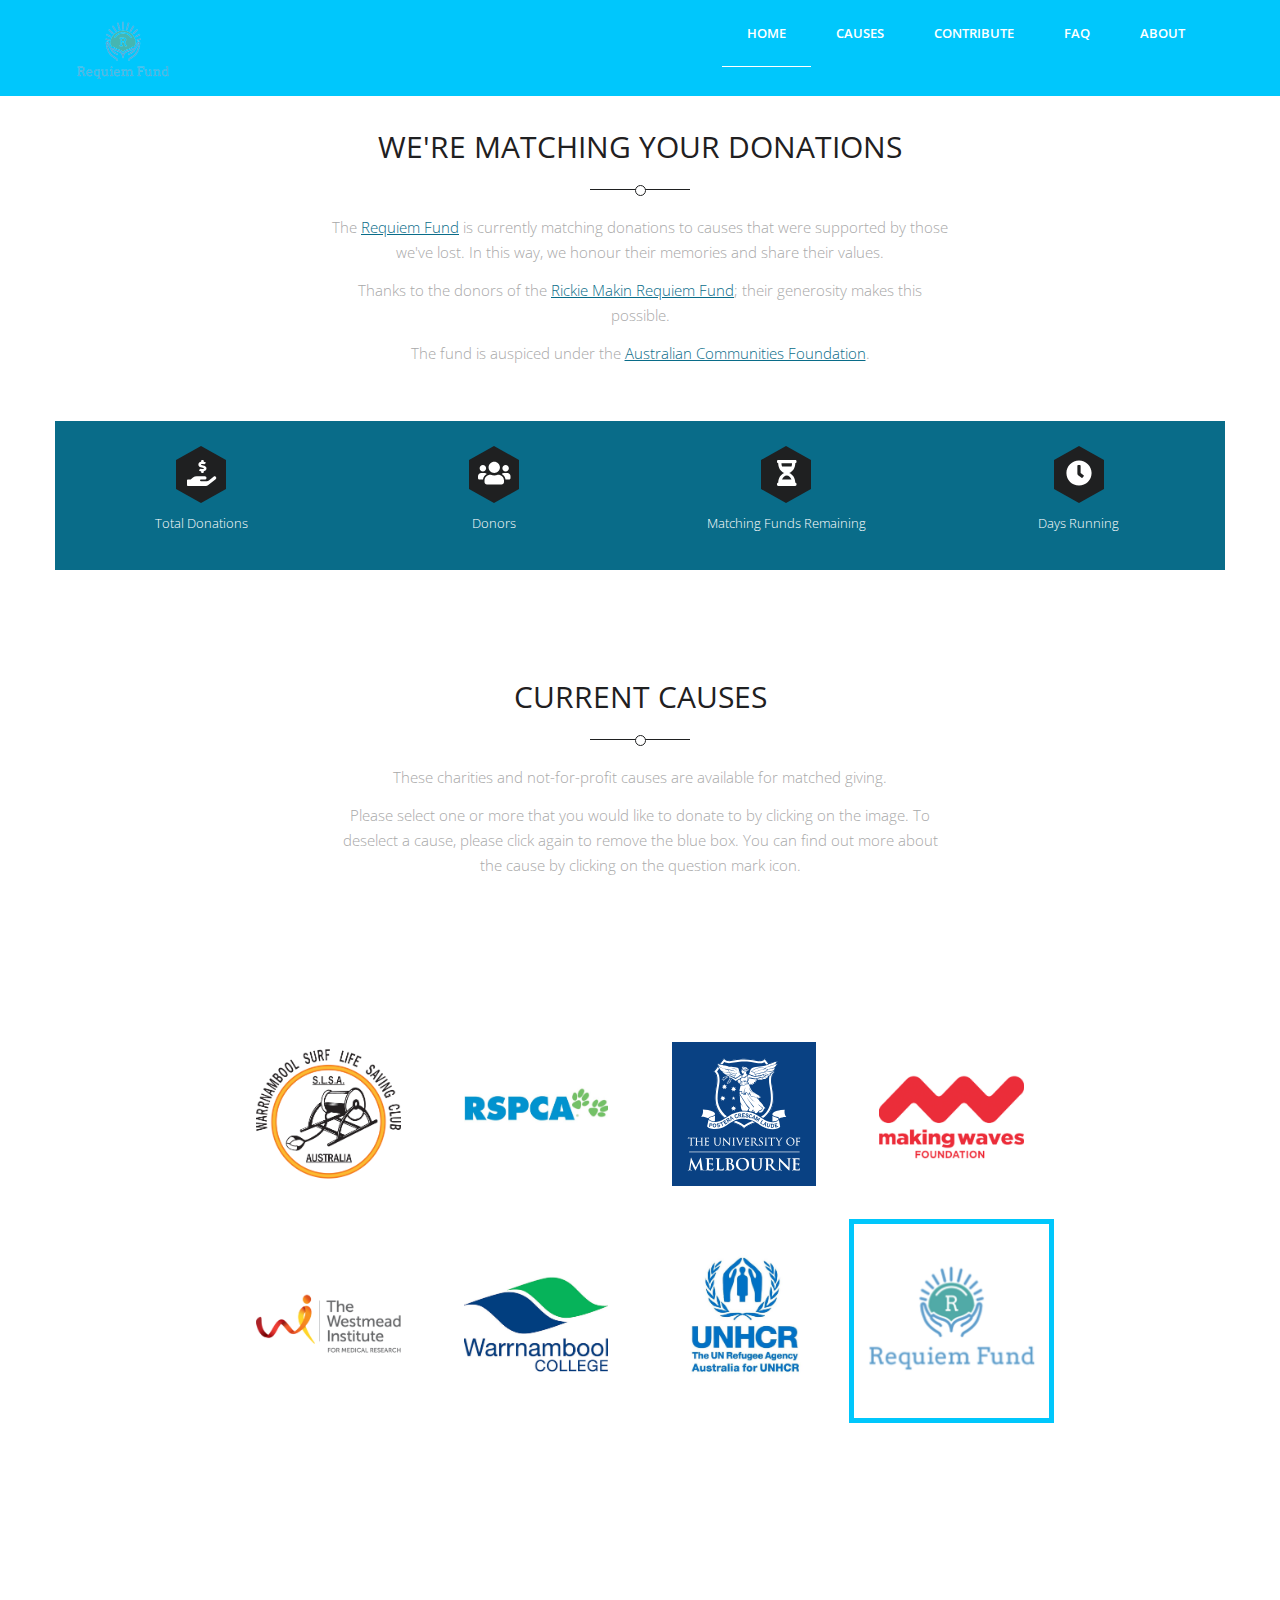
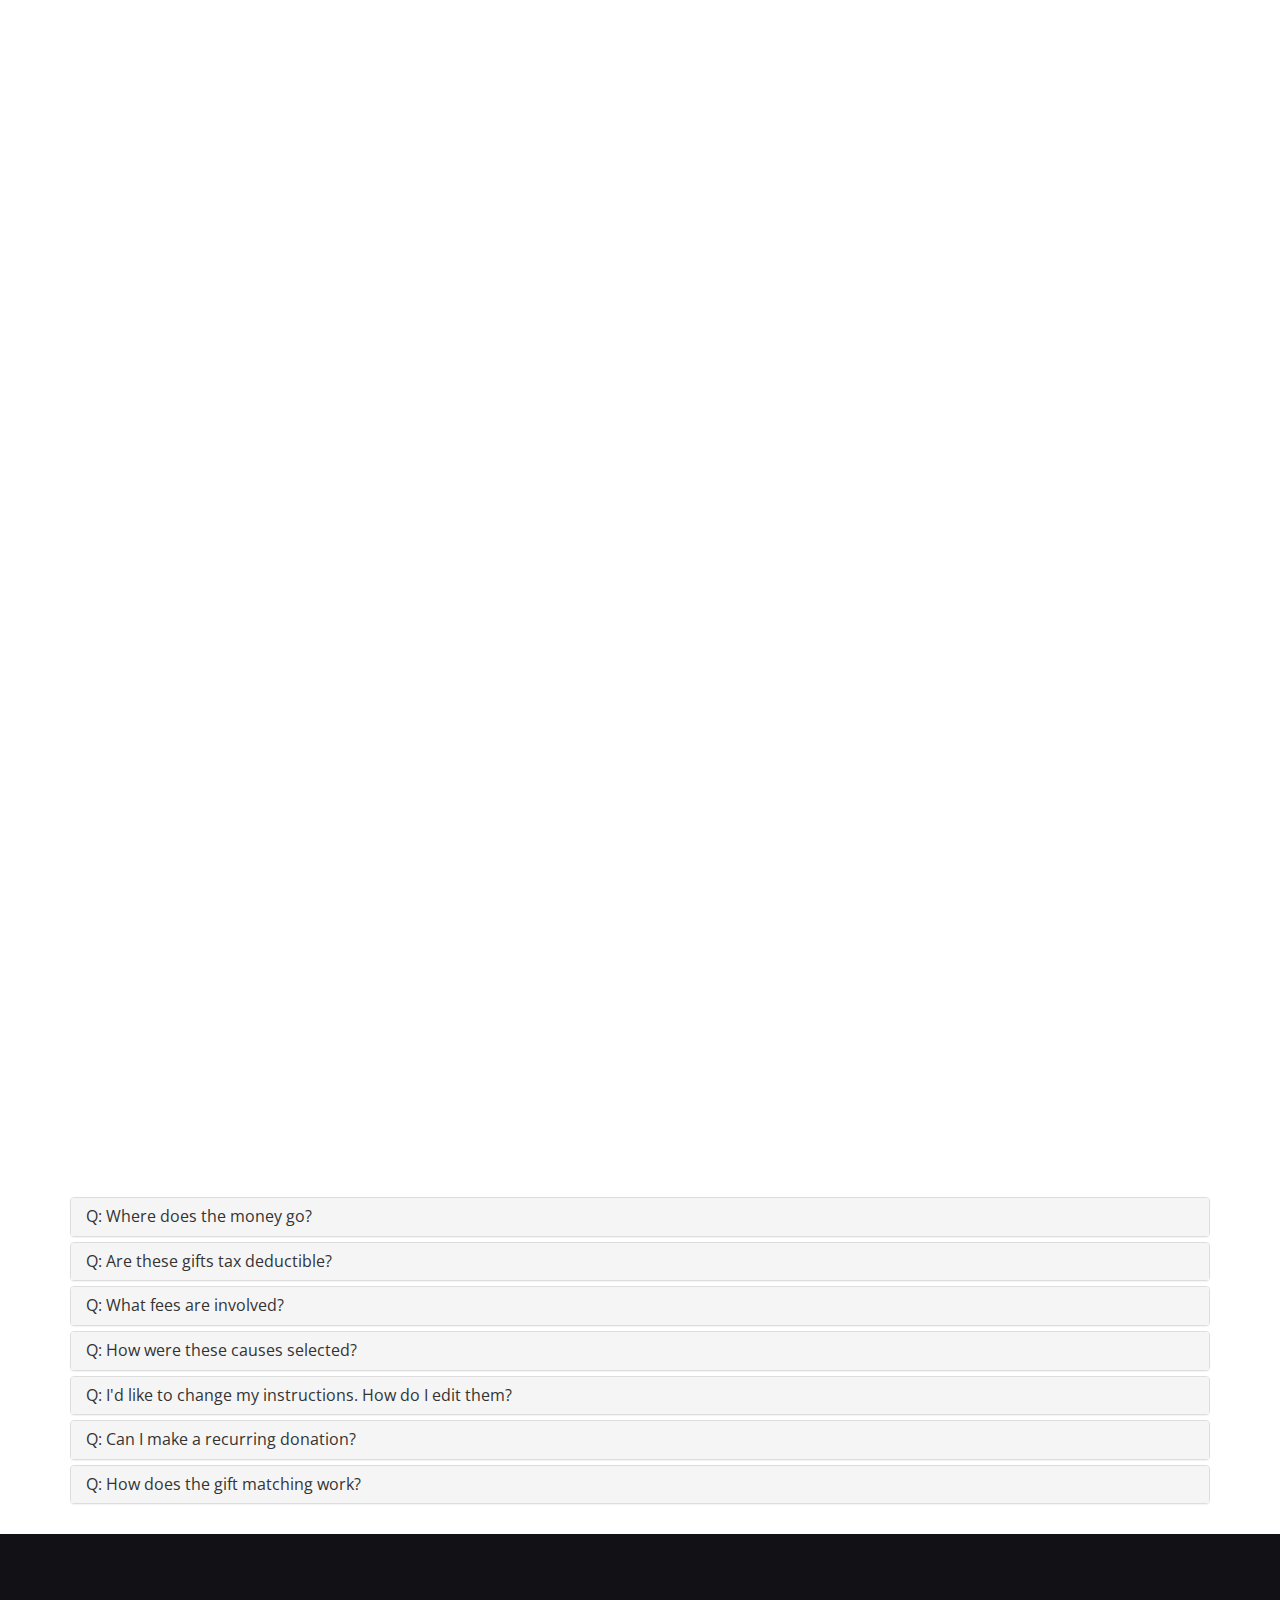
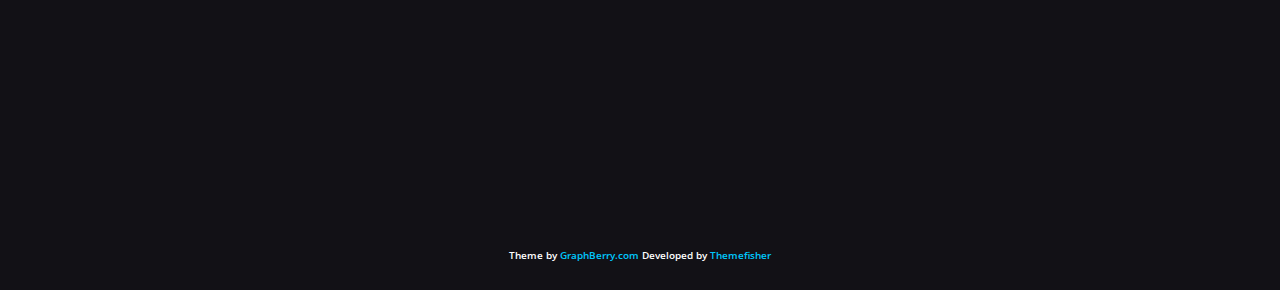
==== commit b9e0df6d: "Enhanced matching options" ====
--- a/MatchedGiving/index.html
+++ b/MatchedGiving/index.html
@@ -108,7 +108,7 @@
 
          <section id="home">
            <div class="section-title text-center wow fadeInDown" style="padding-top: 30px;">
-                <h2>Matching gifts</h2>
+                <h2>We're matching your donations</h2>
                 <p>The <a href="https://www.requiem-fund.org/" style="color: #096c89; text-decoration: underline;">Requiem Fund</a> is currently matching donations to causes that were supported by those we've lost. In this way, we honour their memories and share their values.</p><br>
 				<p>Thanks to the donors of the <a href="https://requiem-fund.org/RickieMakin/" style="color: #096c89; text-decoration: underline;">Rickie Makin Requiem Fund</a>; their generosity makes this possible.</p><br>
 				<p>The fund is auspiced under the <a href="https://www.communityfoundation.org.au/" style="color: #096c89; text-decoration: underline;">Australian Communities Foundation</a>. </p>
@@ -459,7 +459,7 @@
                 <div class="row">
                     <div class="section-title text-center wow fadeInDown">
                         <h2>Contribute</h2>
-                        <p>The Requiem Fund will match your donation dollar-for-dollar while we can, up to $500 per donor.</p>
+                        <p>The Requiem Fund will match your donation dollar-for-dollar while we can.</p>
                     </div>
 					<div class="col-md-8 col-sm-9 wow fadeInLeft">
                         <div class="contact-form clearfix">
@@ -471,11 +471,11 @@
                                     <input type="email" class="form-control" name="email" placeholder="My Email Address" required="">
                                 </div>
                                 <div class="input-field message">
-                                    <textarea id="msg-txt" name="message"  placeholder="My Message" class="form-control" rows="3" style="height:100%;"></textarea>
+                                    <textarea id="msg-txt" name="message"  placeholder="My Message" class="form-control" rows="2" style="height:100%;"></textarea>
                                 </div>
 								<input type="hidden" id="giftID">
-								<input type="number" class="form-control" name="total" id="gift-total" placeholder="My Amount" required="" min="10" max="500" style="width: 30%;">
-								<br><br><h5 class="">Allocate my gift to</h5><br>
+								<input type="number" class="form-control" name="total" id="gift-total" placeholder="My Amount" required="" min="2" max="10000" style="width: 30%;">
+								<br><br><h5 style="padding: 10px 10px;">Allocate my gift to:</h5><br>
 								<div class="container">
 									<div class="col-sm-8" id="cause-selector" style="display: inline; line-height: 250%">
 										<label class="btn btn-primary btn-sm" id="opt-wslsc" style="display: none;">Warrnambool Surf Life Saving Club</label>
@@ -488,10 +488,44 @@
 										<label class="btn btn-primary btn-sm" id="opt-requiem" style="display: inline;">Requiem Fund</label>
 									</div>				
 								</div>
-									<br><br>
-									<input class="form-check-input" type="checkbox" value="claimMatch">
-									<label class="form-check-label" for="claimMatch"  id="claimMatch"><h5 style="padding: 10px;">YES, I want to claim a matching gift from the Requiem Fund</h5></label>
-
+								<br>
+								<p class="instructions">Thank you for your generous contribution to this campaign. The Requiem Fund will match up to $500 from our remaining giving pool.</p>
+								<p class="instructions">How would you like to apply these extra funds?</p>
+								
+								<div class="container" style="padding: 10px 10px; line-height: 150%">
+									<div class="form-check">
+										<input class="form-check-input" type="radio" name="MatchChoice" id="claim" onchange="hideElem('referral');">
+										<label class="" for="Claim">
+											Claim it for my donation now
+										</label>
+									</div>
+									<div class="form-check">
+										<input class="form-check-input" type="radio" name="MatchChoice" onchange="toggleElem('referral');">
+										<label class="form-check-label" for="Claim">
+											Pay it forwards to my friend
+										</label>
+									</div>
+									<div class="input-field" style="display: none" id="referral">
+										<input type="email" class="form-control" name="referral-email" placeholder="My friend's email" style="width: 30%;">
+									</div>	
+									<div class="form-check">
+										<input class="form-check-input" type="radio" name="MatchChoice" id="community" checked onchange="hideElem('referral');">
+										<label class="form-check-label" for="Claim">
+											Keep it in the giving pool for others
+										</label>
+									</div>
+
+									<div class="container" style="padding: 20px 0px;">	
+										<input class="form-check-input" type="checkbox" value="hasBoost" onchange="toggleElem('boost');">
+										<label class="form-check-label" for="hasBoost"  id="hasBoost">YES, I have a MatchBoost redemption code</label>
+										<input class="form-text-input" type="text" name="boost" placeholder="Enter MatchBoost code" style="display: none" id="boost">
+
+										<br><input class="form-check-input" type="checkbox" value="claimMatch" checked>
+										<label class="form-check-label" for="claimMatch"  id="claimMatch">YES, I want to learn about further matched giving opportunities</label>
+										
+
+									</div>
+								</div>
                                 <input type="submit" class="btn btn-blue pull-right" value="CONFIRM" id="msg-submit" onclick="" >
                             </form>
                         </div> <!-- end .contact-form -->
@@ -501,13 +535,13 @@
                         <div class="contact-details">
                             <h4>Making a Contribution</h4><br>
                             <p class="instructions">Please complete the details on this form. If you like, you can choose to send a short message to the donor whose gift is being matched with yours. Your email address will be kept private. </p>
-							<p class="instructions">Once submitted, you will then be redirected to the Australian Communities Foundation website to complete the payment in their system.</p>
+							<p class="instructions">Once submitted, you will then be redirected to the <b>Australian Communities Foundation</b> website to complete the payment in their system.</p>
                         </div> <!-- end .contact-details -->
 
                         <div class="contact-details">
                             <h4>About Matching</h4><br>
-                            <p class="instructions">If you claim the matching offer, the Fund will match your gift dollar-for-dollar, while there is money remaining in the matching pool.</p>
-							<p class="instructions">You may also elect to give to this <button class="btn btn-primary btn-sm" style="padding:0px 0px;" onclick="setRequiem();">Requiem Fund</button>. Your gift will then <i>add</i> to the matching pool for use by future donors.</p>
+                            <p class="instructions">When you claim the matching offer, the Fund will match your gift to your selected causes, while there is money remaining in the giving pool.</p>
+							<p class="instructions">If you would like your gift to instead <em>top up</em> the giving pool, you can elect to give just to the <button class="btn btn-primary btn-sm" style="padding:0px 0px;" onclick="setRequiem();">Requiem Fund</button>.</p>
                         </div> <!-- end .contact-details -->
 						
                     </div> <!-- .col-md-4 -->
@@ -603,7 +637,7 @@
 						<div id="question2" class="panel-collapse collapse" style="height: 0px;">
 							<div class="panel-body">
 
-								<p class="instructions">The Australian Communities Foundation <a href="https://www.communityfoundation.org.au/giving/fees">deducts a fee</a> of 2.2% per annum on money held within the fund. This pays for their professional services including administration, auditing, compliance and related governance. This fee is inclusive of any costs they incur by payment providers. Further, a 0.37% per annum investment fee is charged on funds under management, to ensure money is not left idle. These funds are <a href="https://www.communityfoundation.org.au/about/investments">invested responsiby</a> and have provided annualised return to charities in excess of 3% over the last five years.</p>
+								<p class="instructions">The Australian Communities Foundation <a href="https://www.communityfoundation.org.au/giving/fees">deducts a fee</a> of 2.2% per annum on money held within the fund. This pays for their professional services including administration, auditing, compliance and related governance. This fee is inclusive of any costs they incur by payment providers. Further, a 0.37% per annum investment fee is charged on funds under management, to ensure money is not left idle. These funds are <a href="https://www.communityfoundation.org.au/about/investments">invested responsibly</a> and have provided annualised return to charities in excess of 3% over the last five years.</p>
 								
 								<p class="instructions">For the Warrnambool College Prize in Rickie's memory, an intermediary charity called <a href="https://www.schoolsplus.org.au/">Schools Plus</a> is required. This is because of the way the Australian Tax Office governs charities awarding scholarships directly to students. Schools Plus receives an additional 5% for setting up and operating the program.</p>
 							</div>
